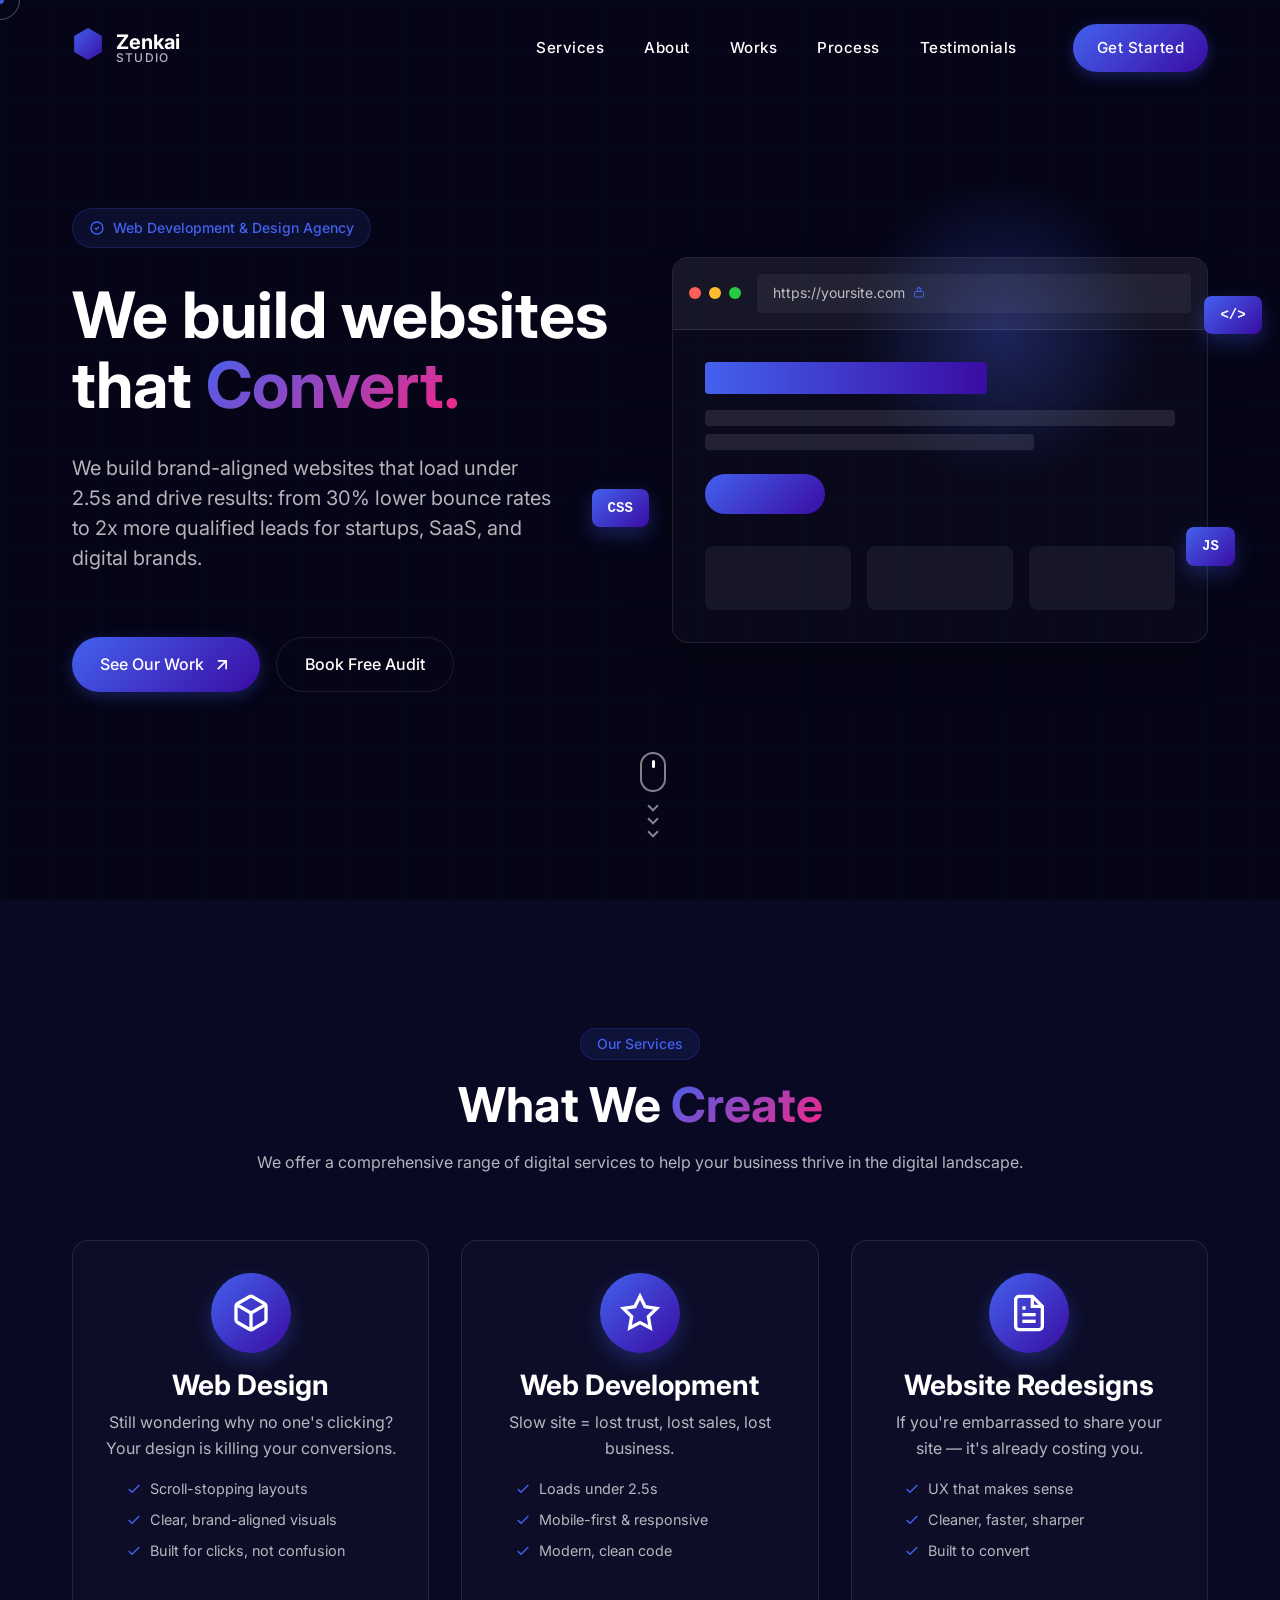
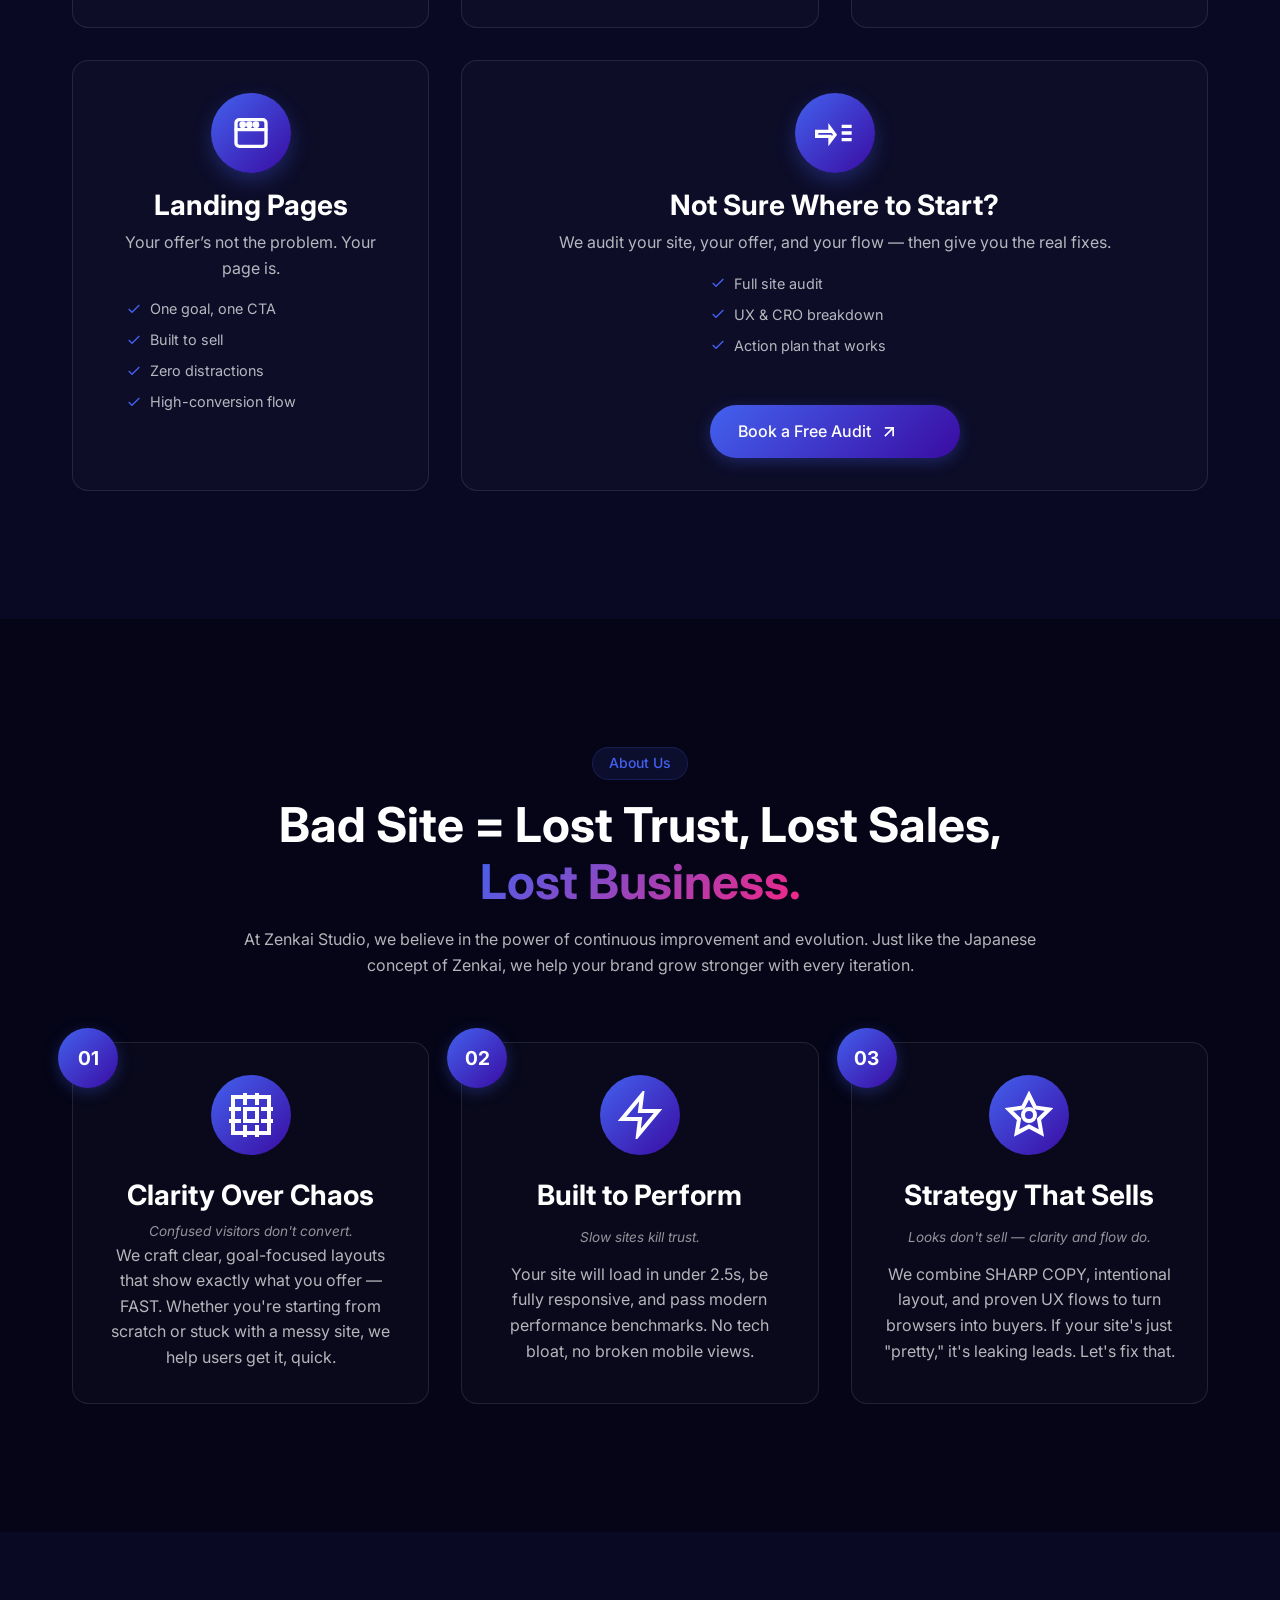
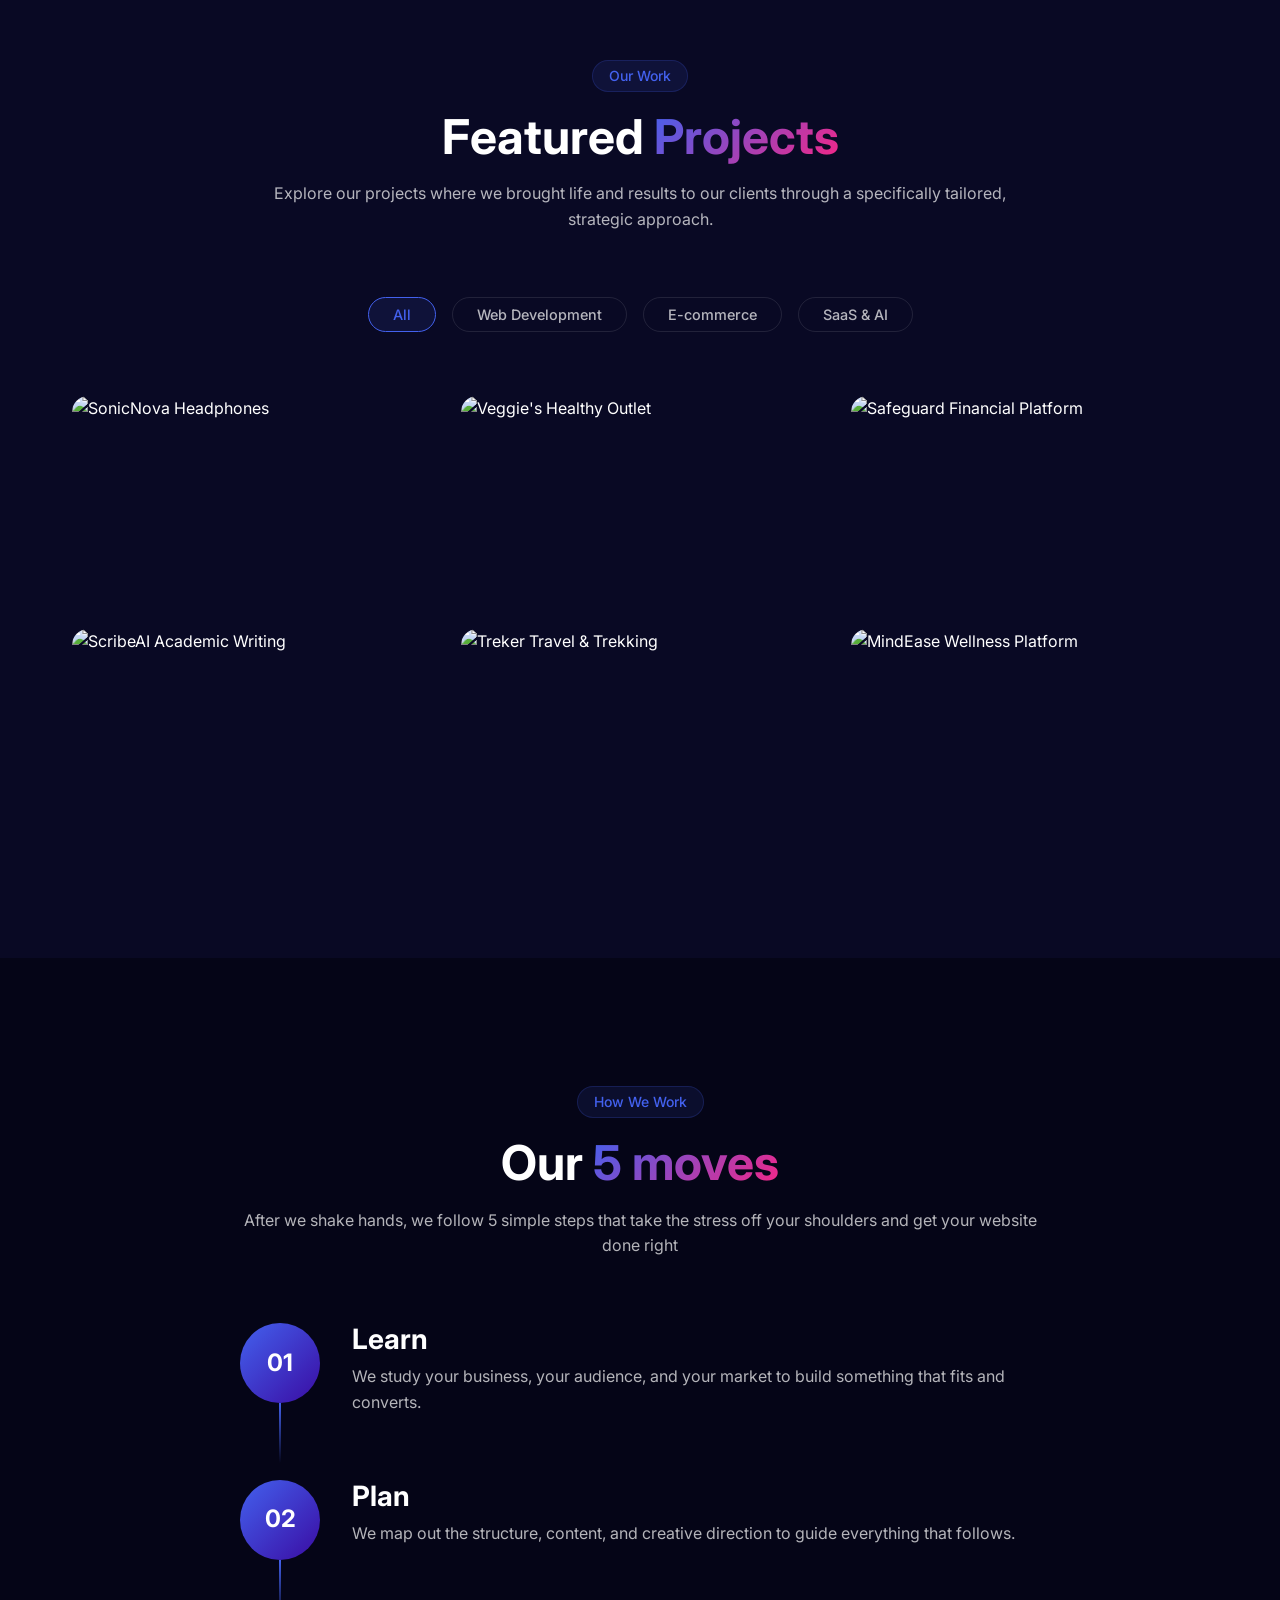
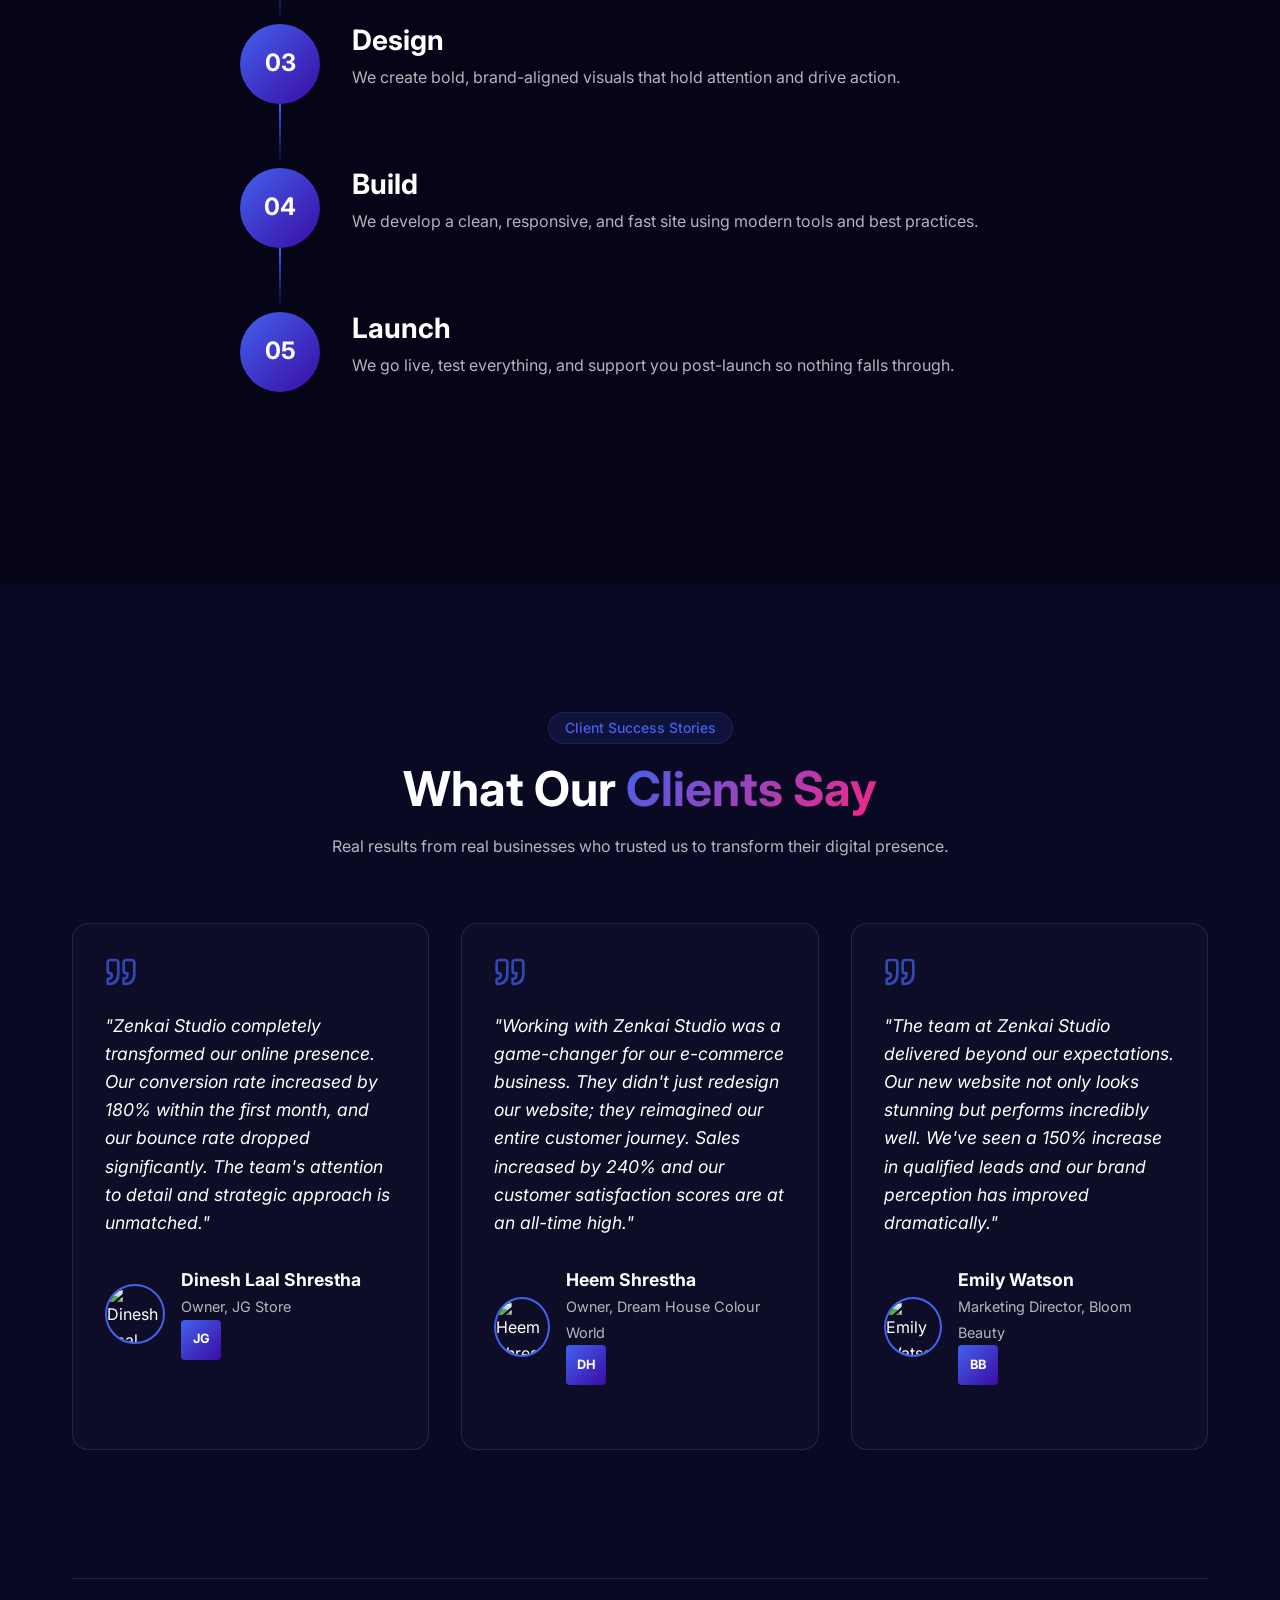
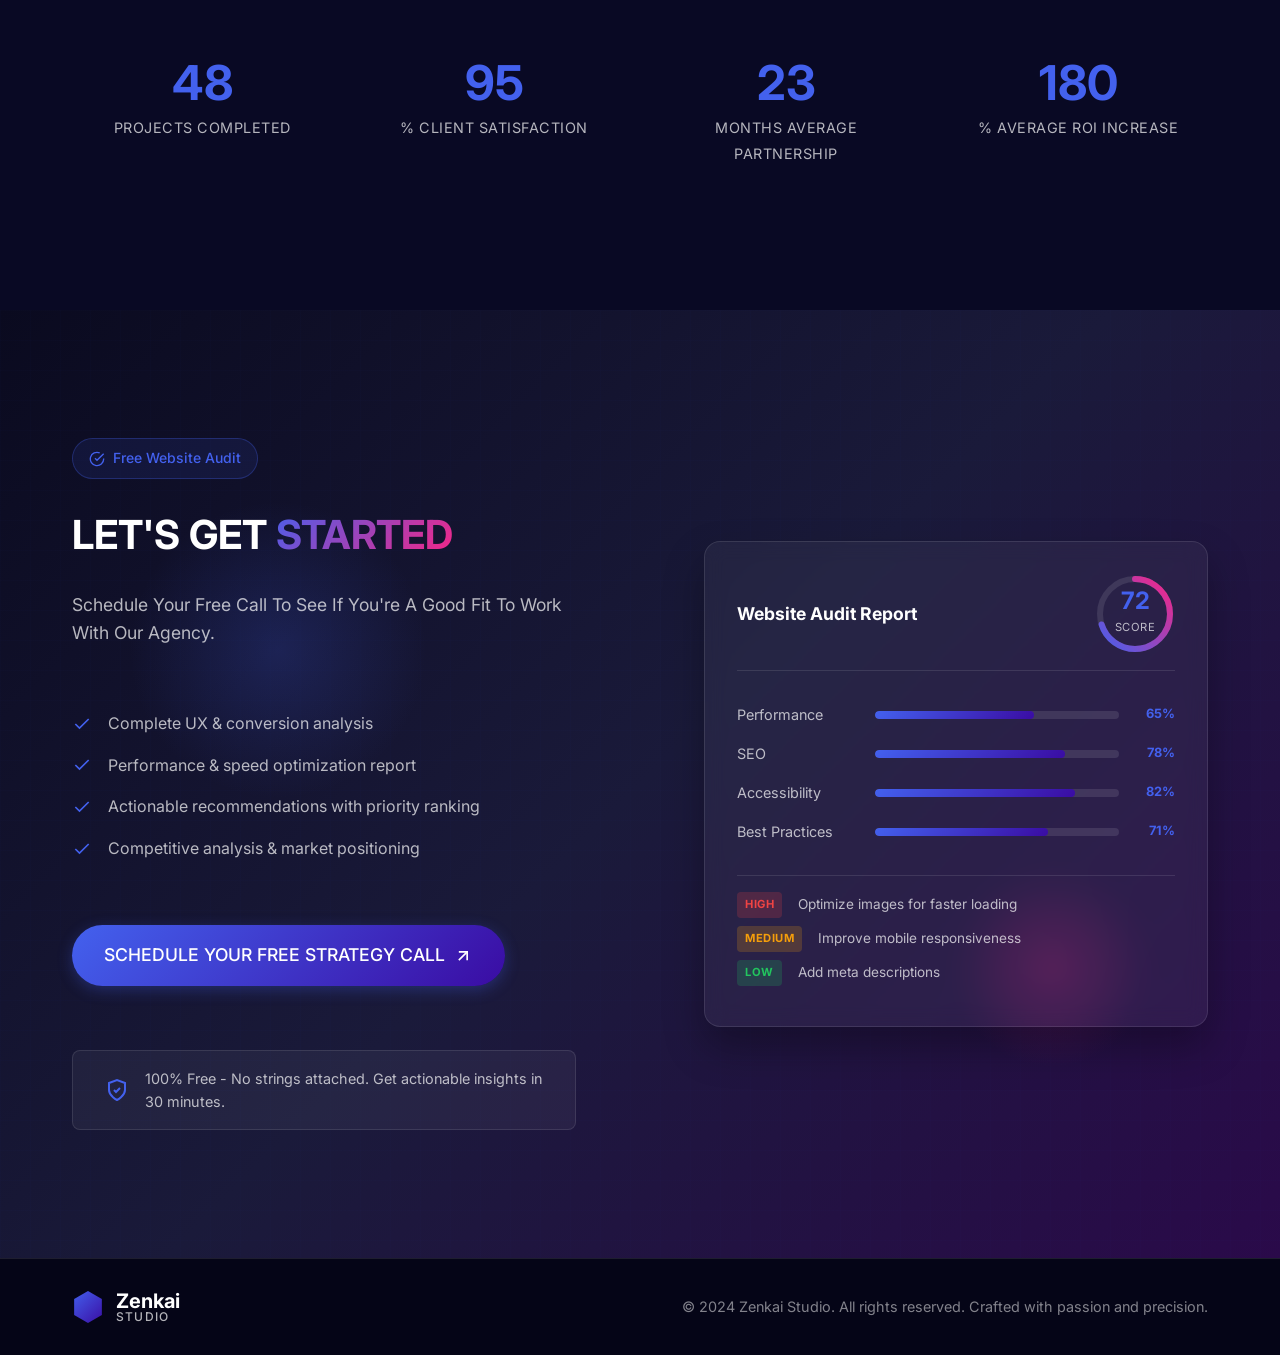
==== index.html @ 5858dd20 "Update index.html" ====
<!DOCTYPE html>
<html lang="en">
<head>
<meta charset="UTF-8">
<meta name="viewport" content="width=device-width, initial-scale=1.0">
<meta name="description" content="Zenkai Studio is a web design and development agency that transforms ideas into high-converting digital experiences.">
<meta name="keywords" content="Zenkai Studio, web design agency, Zenkai, studio, web development, website redesign, landing pages, UX, CRO, SaaS web design">
<meta name="author" content="Zenkai Studio">
<title>Zenkai Studio</title>
<link rel="stylesheet" href="style.css">
<link rel="preconnect" href="https://fonts.googleapis.com">
<link rel="preconnect" href="https://fonts.gstatic.com" crossorigin>
<link href="https://fonts.googleapis.com/css2?family=Inter:wght@300;400;500;600;700&display=swap" rel="stylesheet">
</head>
<body>
<div class="header-spacer"></div>
<!-- Page Loader -->
<div class="page-loader">
<div class="loader-content">
  <div class="loader-logo">
    <div class="logo-icon">
      <svg width="64" height="64" viewBox="0 0 40 40" fill="none" xmlns="http://www.w3.org/2000/svg">
        <path d="M20 0L37.3205 10V30L20 40L2.67949 30V10L20 0Z" fill="url(#loader-logo-gradient)"/>
        <path d="M20 5L32.3205 12V26L20 33L7.67949 26V12L20 5Z" fill="url(#loader-logo-gradient-2)" fill-opacity="0.6"/>
        <path d="M20 10L27.3205 14V22L20 26L12.6795 22V14L20 10Z" fill="url(#loader-logo-gradient-3)" fill-opacity="0.8"/>
        <defs>
          <linearGradient id="loader-logo-gradient" x1="0" y1="0" x2="40" y2="40" gradientUnits="userSpaceOnUse">
            <stop offset="0%" stop-color="#4361EE"/>
            <stop offset="100%" stop-color="#3A0CA3"/>
          </linearGradient>
          <linearGradient id="loader-logo-gradient-2" x1="0" y1="0" x2="40" y2="40" gradientUnits="userSpaceOnUse">
              <stop offset="0%" stop-color="#4361EE"/>
              <stop offset="100%" stop-color="#3A0CA3"/>
          </linearGradient>
          <linearGradient id="loader-logo-gradient-3" x1="0" y1="0" x2="40" y2="40" gradientUnits="userSpaceOnUse">
              <stop offset="0%" stop-color="#4361EE"/>
              <stop offset="100%" stop-color="#3A0CA3"/>
          </linearGradient>
        </defs>
      </svg>
    </div>
    <div class="loader-text">
      <span class="loader-main">Zenkai</span>
      <span class="loader-sub">Studio</span>
    </div>
  </div>
  <div class="loader-progress">
    <div class="loader-bar"></div>
  </div>
  <div class="loader-percentage">0%</div>
  <div class="loader-message">Loading Experience...</div>
</div>
<div class="loader-particles">
  <div class="particle"></div>
  <div class="particle"></div>
  <div class="particle"></div>
  <div class="particle"></div>
  <div class="particle"></div>
</div>
</div>

<div class="cursor"></div>
<div class="cursor-follower"></div>

<!-- Navigation -->
<header class="header">
<div class="container header-container">
  <div class="nav-logo" data-magnetic>
    <a href="#home">
      <div class="logo-icon">
        <svg width="32" height="32" viewBox="0 0 40 40" fill="none" xmlns="http://www.w3.org/2000/svg">
          <path d="M20 0L37.3205 10V30L20 40L2.67949 30V10L20 0Z" fill="url(#nav-logo-gradient)"/>
          <path d="M20 5L32.3205 12V26L20 33L7.67949 26V12L20 5Z" fill="url(#nav-logo-gradient-2)" fill-opacity="0.6"/>
          <defs>
            <linearGradient id="nav-logo-gradient" x1="0" y1="0" x2="40" y2="40" gradientUnits="userSpaceOnUse">
              <stop offset="0%" stop-color="#4361EE"/>
              <stop offset="100%" stop-color="#3A0CA3"/>
            </linearGradient>
            <linearGradient id="nav-logo-gradient-2" x1="0" y1="0" x2="40" y2="40" gradientUnits="userSpaceOnUse">
              <stop offset="0%" stop-color="#4361EE"/>
              <stop offset="100%" stop-color="#3A0CA3"/>
            </linearGradient>
          </defs>
        </svg>
      </div>
      <div class="logo-text">
        <span class="logo-main">Zenkai</span>
        <span class="logo-sub">Studio</span>
      </div>
    </a>
  </div>
  <nav class="main-nav">
    <ul>
      <li><a href="#services">Services</a></li>
      <li><a href="#about">About</a></li>
      <li><a href="#works">Works</a></li>
      <li><a href="#process">Process</a></li>
      <li><a href="#testimonials">Testimonials</a></li>
      <li><a href="#cta" class="btn-primary">Get Started</a></li>
    </ul>
  </nav>
  <div class="menu-toggle">
    <div class="hamburger">
      <span></span>
      <span></span>
    </div>
  </div>
</div>
</header>

<!-- Mobile menu -->
<div class="mobile-menu">
<div class="menu-bg"></div>
<div class="mobile-menu-inner">
  <div class="container">
    <ul class="mobile-nav">
      <li><a href="#services" class="menu-link">Services</a></li>
      <li><a href="#about" class="menu-link">About</a></li>
      <li><a href="#works" class="menu-link">Works</a></li>
      <li><a href="#process" class="menu-link">Process</a></li>
      <li><a href="#testimonials" class="menu-link">Testimonials</a></li>
      <li><a href="#cta" class="menu-link">Contact</a></li>
    </ul>
    <div class="mobile-menu-footer">
      <p>Let's build something great together</p>
      <a href="#cta" class="btn-primary">Get Started</a>
    </div>
  </div>
</div>
</div>

<!-- Hero Section -->
<section id="home" class="hero">
<div class="container">
  <div class="hero-grid">
    <!-- Left Side: Content -->
    <div class="hero-content" data-scroll-element="fade-up">
      <div class="hero-badge">
        <svg width="16" height="16" viewBox="0 0 24 24" fill="none" stroke="currentColor" stroke-width="2">
          <path d="M9 12l2 2 4-4"/>
          <circle cx="12" cy="12" r="9"/>
        </svg>
        <span>Web Development & Design Agency</span>
      </div>
      <h1>We build websites that <span class="gradient-text">Convert.</span></h1>
      <div class="sub-heading">
      <p>We build brand-aligned websites that load under 2.5s and drive results: from 30% lower bounce rates to 2x more qualified leads for startups, SaaS, and digital brands.</p>
      </div>
      
      <!-- Proof Points 
      <div class="hero-proof">
        <div class="proof-item">
          <div class="proof-number">2.5s</div>
          <div class="proof-text">Load Time</div>
        </div>
        <div class="proof-item">
          <div class="proof-number">30%</div>
          <div class="proof-text">Lower Bounce</div>
        </div>
        <div class="proof-item">
          <div class="proof-number">2x</div>
          <div class="proof-text">More Leads</div>
        </div>
      </div>
      -->
      
      <div class="hero-cta">
        <a href="#works" class="btn-primary">
          <span>See Our Work</span>
          <svg width="20" height="20" viewBox="0 0 24 24" fill="none" stroke="currentColor" stroke-width="2">
            <line x1="7" y1="17" x2="17" y2="7"/>
            <polyline points="7,7 17,7 17,17"/>
          </svg>
        </a>
        <a href="#cta" class="btn-outline">Book Free Audit</a>
      </div>
    </div>
    
    <!-- Right Side: Visual Proof -->
    <div class="hero-visual" data-scroll-element="fade-up" data-delay="200">
      <div class="browser-mockup">
        <div class="browser-header">
          <div class="browser-controls">
            <span class="control close"></span>
            <span class="control minimize"></span>
            <span class="control maximize"></span>
          </div>
          <div class="browser-url">
            <span>https://yoursite.com</span>
            <div class="secure-badge">
              <svg width="12" height="12" viewBox="0 0 24 24" fill="none" stroke="currentColor" stroke-width="2">
                <rect x="3" y="11" width="18" height="11" rx="2" ry="2"/>
                <circle cx="12" cy="7" r="4"/>
                <path d="M12 1v6"/>
              </svg>
            </div>
          </div>
        </div>
        <div class="browser-content">
          <div class="content-section">
            <div class="content-header"></div>
            <div class="content-text">
              <div class="text-line"></div>
              <div class="text-line short"></div>
            </div>
            <div class="content-button"></div>
          </div>
          <div class="content-grid">
            <div class="grid-item"></div>
            <div class="grid-item"></div>
            <div class="grid-item"></div>
          </div>
        </div>
      </div>
      
      <!-- Floating Code Elements -->
      <div class="floating-code">
        <div class="code-snippet" data-delay="400">
          <span class="code-tag">&lt;/&gt;</span>
        </div>
        <div class="code-snippet" data-delay="600">
          <span class="code-text">CSS</span>
        </div>
        <div class="code-snippet" data-delay="800">
          <span class="code-text">JS</span>
        </div>
      </div>
    </div>
  </div>
</div>

<div class="scroll-indicator" data-scroll-element="fade-up" data-delay="1000">
  <div class="mouse">
    <div class="wheel"></div>
  </div>
  <div class="arrow-scroll">
    <span></span>
    <span></span>
    <span></span>
  </div>
</div>

<!-- Background Elements -->
<div class="hero-bg-elements">
  <div class="bg-grid"></div>
  <div class="bg-gradient"></div>
</div>
</section>

<!-- Services Section -->
<section id="services" class="services">
<div class="container">
  <div class="section-header" data-scroll-element="fade-up">
    <div class="badge">Our Services</div>
    <h2>What We <span class="gradient-text">Create</span></h2>
    <p>We offer a comprehensive range of digital services to help your business thrive in the digital landscape.</p>
  </div>

  <div class="services-grid">
    <div class="service-card" data-scroll-element="slide-up" data-delay="100">
      <div class="service-icon">
        <svg width="40" height="40" viewBox="0 0 24 24" fill="none" stroke="currentColor" stroke-width="2">
          <path d="M21 16V8a2 2 0 0 0-1-1.73l-7-4a2 2 0 0 0-2 0l-7 4A2 2 0 0 0 3 8v8a2 2 0 0 0 1 1.73l7 4a2 2 0 0 0 2 0l7-4A2 2 0 0 0 21 16z"/>
          <polyline points="3.27,6.96 12,12.01 20.73,6.96"/>
          <line x1="12" y1="22.08" x2="12" y2="12"/>
        </svg>
      </div>
      <div class="service-card-content">
        <h3>Web Design</h3>
        <p>Still wondering why no one's clicking? Your design is killing your conversions.</p>
        <ul class="service-features">
          <li>
            <svg width="16" height="16" viewBox="0 0 24 24" fill="none" stroke="currentColor" stroke-width="2">
              <polyline points="20,6 9,17 4,12"/>
            </svg>
            Scroll-stopping layouts
          </li>
          <li>
            <svg width="16" height="16" viewBox="0 0 24 24" fill="none" stroke="currentColor" stroke-width="2">
              <polyline points="20,6 9,17 4,12"/>
            </svg>
            Clear, brand-aligned visuals
          </li>
          <li>
            <svg width="16" height="16" viewBox="0 0 24 24" fill="none" stroke="currentColor" stroke-width="2">
              <polyline points="20,6 9,17 4,12"/>
            </svg>
            Built for clicks, not confusion
          </li>
        </ul>
      </div>
    </div>

    <div class="service-card" data-scroll-element="slide-up" data-delay="200">
      <div class="service-icon">
        <svg width="40" height="40" viewBox="0 0 24 24" fill="none" stroke="currentColor" stroke-width="2">
          <polygon points="12 2 15.09 8.26 22 9.27 17 14.14 18.18 21.02 12 17.77 5.82 21.02 7 14.14 2 9.27 8.91 8.26 12 2"/>
        </svg>
      </div>
      <div class="service-card-content">
        <h3>Web Development</h3>
        <p>Slow site = lost trust, lost sales, lost business.</p>
        <ul class="service-features">
          <li>
            <svg width="16" height="16" viewBox="0 0 24 24" fill="none" stroke="currentColor" stroke-width="2">
              <polyline points="20,6 9,17 4,12"/>
            </svg>
            Loads under 2.5s
          </li>
          <li>
            <svg width="16" height="16" viewBox="0 0 24 24" fill="none" stroke="currentColor" stroke-width="2">
              <polyline points="20,6 9,17 4,12"/>
            </svg>
            Mobile-first & responsive
          </li>
          <li>
            <svg width="16" height="16" viewBox="0 0 24 24" fill="none" stroke="currentColor" stroke-width="2">
              <polyline points="20,6 9,17 4,12"/>
            </svg>
            Modern, clean code
          </li>
        </ul>
      </div>
    </div>

    <div class="service-card" data-scroll-element="slide-up" data-delay="300">
      <div class="service-icon">
        <svg width="40" height="40" viewBox="0 0 24 24" fill="none" stroke="currentColor" stroke-width="2">
          <path d="M14 2H6a2 2 0 0 0-2 2v16a2 2 0 0 0 2 2h12a2 2 0 0 0 2-2V8z"/>
          <polyline points="14,2 14,8 20,8"/>
          <line x1="16" y1="13" x2="8" y2="13"/>
          <line x1="16" y1="17" x2="8" y2="17"/>
          <polyline points="10,9 9,9 8,9"/>
        </svg>
      </div>
      <div class="service-card-content">
        <h3>Website Redesigns</h3>
        <p>If you're embarrassed to share your site — it's already costing you.</p>
        <ul class="service-features">
          <li>
            <svg width="16" height="16" viewBox="0 0 24 24" fill="none" stroke="currentColor" stroke-width="2">
              <polyline points="20,6 9,17 4,12"/>
            </svg>
            UX that makes sense
          </li>
          <li>
            <svg width="16" height="16" viewBox="0 0 24 24" fill="none" stroke="currentColor" stroke-width="2">
              <polyline points="20,6 9,17 4,12"/>
            </svg>
            Cleaner, faster, sharper
          </li>
          <li>
            <svg width="16" height="16" viewBox="0 0 24 24" fill="none" stroke="currentColor" stroke-width="2">
              <polyline points="20,6 9,17 4,12"/>
            </svg>
            Built to convert
          </li>
        </ul>
      </div>
    </div>

    <div class="service-card" data-scroll-element="slide-up" data-delay="400">

<!-- Added Service Icon -->
<div class="service-icon">
  <!-- Layout/Browser icon -->
  <svg width="40" height="40" viewBox="0 0 24 24" fill="none" stroke="currentColor" stroke-width="2" stroke-linecap="round" stroke-linejoin="round">
    <rect x="3" y="4" width="18" height="16" rx="2" ry="2"></rect>
    <line x1="3" y1="10" x2="21" y2="10"></line>
    <circle cx="7" cy="7" r="1"></circle>
    <circle cx="11" cy="7" r="1"></circle>
    <circle cx="15" cy="7" r="1"></circle>
  </svg>
</div>

<div class="service-card-content">
  <h3>Landing Pages</h3>
  <p>Your offer’s not the problem. Your page is.</p>
  <ul class="service-features">
    <li>
      <svg width="16" height="16" viewBox="0 0 24 24" fill="none" stroke="currentColor" stroke-width="2">
        <polyline points="20,6 9,17 4,12"/>
      </svg>
      One goal, one CTA
    </li>
    <li>
      <svg width="16" height="16" viewBox="0 0 24 24" fill="none" stroke="currentColor" stroke-width="2">
        <polyline points="20,6 9,17 4,12"/>
      </svg>
      Built to sell
    </li>
    <li>
      <svg width="16" height="16" viewBox="0 0 24 24" fill="none" stroke="currentColor" stroke-width="2">
        <polyline points="20,6 9,17 4,12"/>
      </svg>
      Zero distractions
    </li>
    <li>
      <svg width="16" height="16" viewBox="0 0 24 24" fill="none" stroke="currentColor" stroke-width="2">
        <polyline points="20,6 9,17 4,12"/>
      </svg>
      High-conversion flow
    </li>
  </ul>
</div>
</div>


    <div class="service-card audit-service-card" data-scroll-element="slide-up" data-delay="400">
      <div class="service-icon">
        <svg width="40" height="40" viewBox="0 0 24 24" fill="none" stroke="currentColor" stroke-width="2">
          <path d="M9 11H1v3h8v3l3-4-3-4v2z"/>
          <path d="M22 12h-6"/>
          <path d="M16 16h6"/>
          <path d="M16 8h6"/>
        </svg>
      </div>
      <div class="service-card-content">
        <h3>Not Sure Where to Start?</h3>
        <p>We audit your site, your offer, and your flow — then give you the real fixes.</p>
        <ul class="service-features">
          <li>
            <svg width="16" height="16" viewBox="0 0 24 24" fill="none" stroke="currentColor" stroke-width="2">
              <polyline points="20,6 9,17 4,12"/>
            </svg>
            Full site audit
          </li>
          <li>
            <svg width="16" height="16" viewBox="0 0 24 24" fill="none" stroke="currentColor" stroke-width="2">
              <polyline points="20,6 9,17 4,12"/>
            </svg>
            UX & CRO breakdown
          </li>
          <li>
            <svg width="16" height="16" viewBox="0 0 24 24" fill="none" stroke="currentColor" stroke-width="2">
              <polyline points="20,6 9,17 4,12"/>
            </svg>
            Action plan that works
          </li>
        </ul>
        <a href="https://calendly.com/zenkaistudio7/30min" target="_blank" rel="noopener noreferrer" class="btn-primary audit-cta-button">
          <span>Book a Free Audit</span>
          <svg width="20" height="20" viewBox="0 0 24 24" fill="none" stroke="currentColor" stroke-width="2">
            <line x1="7" y1="17" x2="17" y2="7"/>
            <polyline points="7,7 17,7 17,17"/>
          </svg>
        </a>
      </div>
    </div>
  </div>
</div>
</section>

<!-- About Section -->
<section id="about" class="about">
<div class="container">
  <div class="section-header" data-scroll-element="fade-up">
    <div class="badge">About Us</div>
    <h2>Bad Site = Lost Trust, Lost Sales, <span class="gradient-text">Lost Business.</span></h2>
    <p>At Zenkai Studio, we believe in the power of continuous improvement and evolution. Just like the Japanese concept of Zenkai, we help your brand grow stronger with every iteration.</p>
  </div>

  <div class="about-grid">
    <div class="about-card" data-scroll-element="slide-up" data-delay="100">
      <div class="card-number">01</div>
      <div class="about-card-icon">
        <svg width="48" height="48" viewBox="0 0 24 24" fill="none" stroke="currentColor" stroke-width="2">
          <path d="M3 3h18v18H3zM9 9h6v6H9z"/>
          <path d="M9 1v6M15 1v6M9 17v6M15 17v6M1 9h6M1 15h6M17 9h6M17 15h6"/>
        </svg>
      </div>
      <h3>Clarity Over Chaos</h3>
      <p class="card-subtitle">Confused visitors don't convert.</p>
      <p>We craft clear, goal-focused layouts that show exactly what you offer — FAST. Whether you're starting from scratch or stuck with a messy site, we help users get it, quick.</p>
    </div>

    <div class="about-card" data-scroll-element="slide-up" data-delay="200">
      <div class="card-number">02</div>
      <div class="about-card-icon">
        <svg width="48" height="48" viewBox="0 0 24 24" fill="none" stroke="currentColor" stroke-width="2">
          <polygon points="13,2 3,14 12,14 11,22 21,10 12,10 13,2"/>
        </svg>
      </div>
      <h3>Built to Perform</h3>
      <p class="card-subtitle">Slow sites kill trust.</p>
      <p>Your site will load in under 2.5s, be fully responsive, and pass modern performance benchmarks. No tech bloat, no broken mobile views.</p>
    </div>

    <div class="about-card" data-scroll-element="slide-up" data-delay="300">
      <div class="card-number">03</div>
      <div class="about-card-icon">
        <svg width="48" height="48" viewBox="0 0 24 24" fill="none" stroke="currentColor" stroke-width="2">
          <path d="M12 2l3.09 6.26L22 9.27l-5 4.87 1.18 6.88L12 17.77l-6.18 3.25L7 14.14 2 9.27l6.91-1.01L12 2z"/>
          <circle cx="12" cy="12" r="3"/>
        </svg>
      </div>
      <h3>Strategy That Sells</h3>
      <p class="card-subtitle">Looks don't sell — clarity and flow do.</p>
      <p>We combine SHARP COPY, intentional layout, and proven UX flows to turn browsers into buyers. If your site's just "pretty," it's leaking leads. Let's fix that.</p>
    </div>
  </div>
</div>
</section>

<!-- Works Section -->
<!-- Works Section -->
<section id="works" class="works">
<div class="container">
  <div class="section-header" data-scroll-element="fade-up">
    <div class="badge">Our Work</div>
    <h2>Featured <span class="gradient-text">Projects</span></h2>
    <p>Explore our projects where we brought life and results to our clients through a specifically tailored, strategic approach.</p>
  </div>

  <div class="filter-tabs" data-scroll-element="fade-up" data-delay="100">
    <button class="filter-tab active" data-filter="all">All</button>
    <button class="filter-tab" data-filter="web-development">Web Development</button>
    <button class="filter-tab" data-filter="ecommerce">E-commerce</button>
    <button class="filter-tab" data-filter="saas-ai">SaaS & AI</button>
  </div>

  <div class="projects-grid">
    <div class="project-card" data-scroll-element="scale-in" data-delay="100" data-category="ecommerce">
      <div class="project-image">
        <img src="https://hebbkx1anhila5yf.public.blob.vercel-storage.com/Headphone%5B1%5D-lOH95yWPS7FqbUfVHD72AWdEpSdZwk.png" alt="SonicNova Headphones" class="project-img">
        <div class="project-overlay">
          <div class="project-info">
            <h3>SonicNova Headphones</h3>
            <p>Wireless headphone product page with adaptive audio features.</p>
            <div class="project-links">
              <!-- View Project button removed -->
            </div>
          </div>
        </div>
      </div>
    </div>

    <div class="project-card" data-scroll-element="scale-in" data-delay="300" data-category="web-development">
      <div class="project-image">
        <img src="https://hebbkx1anhila5yf.public.blob.vercel-storage.com/Resturantlandingpage%5B1%5D-42bPKE0Se2ANtFspn3Z1kfigolpJY2.png" alt="Veggie's Healthy Outlet" class="project-img">
        <div class="project-overlay">
          <div class="project-info">
            <h3>Veggie's Healthy Outlet</h3>
            <p>Healthy veg outlet website with menu and ratings.</p>
            <div class="project-links">
              <!-- View Project button removed -->
            </div>
          </div>
        </div>
      </div>
    </div>

    <div class="project-card" data-scroll-element="scale-in" data-delay="300" data-category="saas-ai">
      <div class="project-image">
        <img src="https://hebbkx1anhila5yf.public.blob.vercel-storage.com/LandingPage%5B1%5D-wIjGEmtdZ1h3te9Nn1MaVs3EOqMUCb.png" alt="Safeguard Financial Platform" class="project-img">
        <div class="project-overlay">
          <div class="project-info">
            <h3>Safeguard Financial Platform</h3>
            <p>Building a transparent & financial future.</p>
            <div class="project-links">
              <!-- View Project button removed -->
            </div>
          </div>
        </div>
      </div>
    </div>

    <div class="project-card" data-scroll-element="scale-in" data-delay="400" data-category="saas-ai">
      <div class="project-image">
        <img src="https://hebbkx1anhila5yf.public.blob.vercel-storage.com/web-Hojsn5aN28tCnvKNgzVypSqQB1LtRJ.png" alt="ScribeAI Academic Writing" class="project-img">
        <div class="project-overlay">
          <div class="project-info">
            <h3>ScribeAI Academic Writing</h3>
            <p>AI-powered academic writing and research platform.</p>
            <div class="project-links">
              <!-- View Project button removed -->
            </div>
          </div>
        </div>
      </div>
    </div>

    <div class="project-card" data-scroll-element="scale-in" data-delay="500" data-category="web-development">
      <div class="project-image">
        <img src="https://hebbkx1anhila5yf.public.blob.vercel-storage.com/image-h0CS7o8V3inWrSyDFpy3R0oGQi32Uc.png" alt="Treker Travel & Trekking" class="project-img">
        <div class="project-overlay">
          <div class="project-info">
            <h3>Treker Travel & Trekking</h3>
            <p>Travel and trekking website for exploring destinations.</p>
            <div class="project-links">
              <!-- View Project button removed -->
            </div>
          </div>
        </div>
      </div>
    </div>

    <div class="project-card" data-scroll-element="scale-in" data-delay="600" data-category="web-development">
      <div class="project-image">
        <img src="https://hebbkx1anhila5yf.public.blob.vercel-storage.com/image-qRoFoTy0I5QnRwj5VGxAU5VUiDpMRG.png" alt="MindEase Wellness Platform" class="project-img">
        <div class="project-overlay">
          <div class="project-info">
            <h3>MindEase Wellness Platform</h3>
            
            <p>Mental wellness platform for therapy and consultation.</p>
            <div class="project-links">
              <!-- View Project button removed -->
            </div>
          </div>
        </div>
      </div>
    </div>
  </div>
</div>
</section>

<!-- Process Section -->
<section class="process" id="process">
<div class="container">
  <div class="section-header" data-scroll-element="fade-up">
    <div class="badge">How We Work</div>
    <h2>Our <span class="gradient-text">5 moves</span></h2>
    <p>After we shake hands, we follow 5 simple steps that take the stress off your shoulders and get your website done right</p>
  </div>

  <div class="process-timeline">
    <div class="process-step" data-scroll-element="slide-right" data-delay="100">
      <div class="step-number">
        <span>01</span>
      </div>
      <div class="step-content">
        <h3>Learn</h3>
        <p>We study your business, your audience, and your market to build something that fits and converts.</p>
      </div>
      <div class="step-connector"></div>
    </div>

    <div class="process-step" data-scroll-element="slide-left" data-delay="200">
      <div class="step-number">
        <span>02</span>
      </div>
      <div class="step-content">
        <h3>Plan</h3>
        <p>We map out the structure, content, and creative direction to guide everything that follows.</p>
      </div>
      <div class="step-connector"></div>
    </div>

    <div class="process-step" data-scroll-element="slide-right" data-delay="300">
      <div class="step-number">
        <span>03</span>
      </div>
      <div class="step-content">
        <h3>Design</h3>
        <p>We create bold, brand-aligned visuals that hold attention and drive action.</p>
      </div>
      <div class="step-connector"></div>
    </div>

    <div class="process-step" data-scroll-element="slide-left" data-delay="400">
      <div class="step-number">
        <span>04</span>
      </div>
      <div class="step-content">
        <h3>Build</h3>
        <p>We develop a clean, responsive, and fast site using modern tools and best practices.</p>
      </div>
      <div class="step-connector"></div>
    </div>

    <div class="process-step" data-scroll-element="slide-right" data-delay="500">
      <div class="step-number">
        <span>05</span>
      </div>
      <div class="step-content">
        <h3>Launch</h3>
        <p>We go live, test everything, and support you post-launch so nothing falls through.</p>
      </div>
    </div>
  </div>
</div>
</section>

<!-- Testimonials Section -->
<section id="testimonials" class="testimonials">
<div class="container">
  <div class="section-header" data-scroll-element="fade-up">
    <div class="badge">Client Success Stories</div>
    <h2>What Our <span class="gradient-text">Clients Say</span></h2>
    <p>Real results from real businesses who trusted us to transform their digital presence.</p>
  </div>

  <div class="testimonials-grid">
    <div class="testimonial-card" data-scroll-element="slide-up" data-delay="100">
      <div class="testimonial-content">
        <div class="quote-icon">
          <svg width="32" height="32" viewBox="0 0 24 24" fill="none" stroke="currentColor" stroke-width="2">
            <path d="M3 21c3 0 7-1 7-8V5c0-1.25-.756-2.017-2-2H4c-1.25 0-2 .75-2 1.972V11c0 1.25.75 2 2 2 1 0 1 0 1 1v1c0 1-1 2-2 2s-1 .008-1 1.031V20c0 1 0 1 1 1z"/>
            <path d="M15 21c3 0 7-1 7-8V5c0-1.25-.757-2.017-2-2h-4c-1.25 0-2 .75-2 1.972V11c0 1.25.75 2 2 2h.75c0 2.25.25 4-2.75 4v3c0 1 0 1 1 1z"/>
          </svg>
        </div>
        <p>"Zenkai Studio completely transformed our online presence. Our conversion rate increased by 180% within the first month, and our bounce rate dropped significantly. The team's attention to detail and strategic approach is unmatched."</p>
        <div class="testimonial-author">
          <div class="author-avatar">
            <img src="https://images.pexels.com/photos/2379004/pexels-photo-2379004.jpeg" alt="Dinesh Laal Shrestha">
          </div>
          <div class="author-info">
            <h4>Dinesh Laal Shrestha</h4>
            <span>Owner, JG Store</span>
            <div class="company-logo">
              <div class="logo-placeholder">JG</div>
            </div>
          </div>
        </div>
      </div>
    </div>
      
   



    <div class="testimonial-card" data-scroll-element="slide-up" data-delay="200">
      <div class="testimonial-content">
        <div class="quote-icon">
          <svg width="32" height="32" viewBox="0 0 24 24" fill="none" stroke="currentColor" stroke-width="2">
            <path d="M3 21c3 0 7-1 7-8V5c0-1.25-.756-2.017-2-2H4c-1.25 0-2 .75-2 1.972V11c0 1.25.75 2 2 2 1 0 1 0 1 1v1c0 1-1 2-2 2s-1 .008-1 1.031V20c0 1 0 1 1 1z"/>
            <path d="M15 21c3 0 7-1 7-8V5c0-1.25-.757-2.017-2-2h-4c-1.25 0-2 .75-2 1.972V11c0 1.25.75 2 2 2h.75c0 2.25.25 4-2.75 4v3c0 1 0 1 1 1z"/>
          </svg>
        </div>
        <p>"Working with Zenkai Studio was a game-changer for our e-commerce business. They didn't just redesign our website; they reimagined our entire customer journey. Sales increased by 240% and our customer satisfaction scores are at an all-time high."</p>
        <div class="testimonial-author">
          <div class="author-avatar">
            <img src="https://images.pexels.com/photos/1222271/pexels-photo-1222271.jpeg" alt="Heem Shrestha">
          </div>
          <div class="author-info">
            <h4>Heem Shrestha</h4>
            <span>Owner, Dream House Colour World</span>
            <div class="company-logo">
              <div class="logo-placeholder">DH</div>
            </div>
          </div>
        </div>
      </div>
      
    </div>

    <div class="testimonial-card" data-scroll-element="slide-up" data-delay="300">
      <div class="testimonial-content">
        <div class="quote-icon">
          <svg width="32" height="32" viewBox="0 0 24 24" fill="none" stroke="currentColor" stroke-width="2">
            <path d="M3 21c3 0 7-1 7-8V5c0-1.25-.756-2.017-2-2H4c-1.25 0-2 .75-2 1.972V11c0 1.25.75 2 2 2 1 0 1 0 1 1v1c0 1-1 2-2 2s-1 .008-1 1.031V20c0 1 0 1 1 1z"/>
            <path d="M15 21c3 0 7-1 7-8V5c0-1.25-.757-2.017-2-2h-4c-1.25 0-2 .75-2 1.972V11c0 1.25.75 2 2 2h.75c0 2.25.25 4-2.75 4v3c0 1 0 1 1 1z"/>
          </svg>
        </div>
        <p>"The team at Zenkai Studio delivered beyond our expectations. Our new website not only looks stunning but performs incredibly well. We've seen a 150% increase in qualified leads and our brand perception has improved dramatically."</p>
        <div class="testimonial-author">
          <div class="author-avatar">
            <img src="https://images.pexels.com/photos/1181686/pexels-photo-1181686.jpeg" alt="Emily Watson">
          </div>
          <div class="author-info">
            <h4>Emily Watson</h4>
            <span>Marketing Director, Bloom Beauty</span>
            <div class="company-logo">
              <div class="logo-placeholder">BB</div>
            </div>
          </div>
        </div>
      </div>
      
    </div>
  </div>

  <div class="testimonial-dots">
  <span class="dot active"></span>
  <span class="dot"></span>
  <span class="dot"></span>
</div>


  <!-- Trust Indicators -->
  <div class="trust-indicators" data-scroll-element="fade-up" data-delay="400">
    <div class="trust-stats">
      <div class="trust-stat">
        <span class="trust-number" data-count="50">0</span>
        <span class="trust-label">Projects Completed</span>
      </div>
      <div class="trust-stat">
        <span class="trust-number" data-count="98">0</span>
        <span class="trust-label">% Client Satisfaction</span>
      </div>
      <div class="trust-stat">
        <span class="trust-number" data-count="24">0</span>
        <span class="trust-label">Months Average Partnership</span>
      </div>
      <div class="trust-stat">
        <span class="trust-number" data-count="185">0</span>
        <span class="trust-label">% Average ROI Increase</span>
      </div>
    </div>
  </div>
</div>
</section>

<!-- Enhanced CTA Section -->
<section id="cta" class="cta-section">
<div class="container">
  <div class="cta-content">
    <div class="cta-left" data-scroll-element="slide-right">
      <div class="cta-badge">
        <svg width="16" height="16" viewBox="0 0 24 24" fill="none" stroke="currentColor" stroke-width="2">
          <path d="M22 11.08V12a10 10 0 1 1-5.93-9.14"/>
          <polyline points="22,4 12,14.01 9,11.01"/>
        </svg>
        <span>Free Website Audit</span>
      </div>
      <h2>LET'S GET<span class="gradient-text"> STARTED </span> </h2>
      <p>Schedule Your Free Call To See If You're A Good Fit To Work With Our Agency.</p>
      
      <div class="cta-features">
        <div class="cta-feature">
          <svg width="20" height="20" viewBox="0 0 24 24" fill="none" stroke="currentColor" stroke-width="2">
            <polyline points="20,6 9,17 4,12"/>
          </svg>
          <span>Complete UX & conversion analysis</span>
        </div>
        <div class="cta-feature">
          <svg width="20" height="20" viewBox="0 0 24 24" fill="none" stroke="currentColor" stroke-width="2">
            <polyline points="20,6 9,17 4,12"/>
          </svg>
          <span>Performance & speed optimization report</span>
        </div>
        <div class="cta-feature">
          <svg width="20" height="20" viewBox="0 0 24 24" fill="none" stroke="currentColor" stroke-width="2">
            <polyline points="20,6 9,17 4,12"/>
          </svg>
          <span>Actionable recommendations with priority ranking</span>
        </div>
        <div class="cta-feature">
          <svg width="20" height="20" viewBox="0 0 24 24" fill="none" stroke="currentColor" stroke-width="2">
            <polyline points="20,6 9,17 4,12"/>
          </svg>
          <span>Competitive analysis & market positioning</span>
        </div>
      </div>

      <div class="cta-buttons">
        <a href="https://calendly.com/zenkaistudio7/30min" target="_blank" rel="noopener noreferrer" class="btn-primary cta-primary">
          <span> SCHEDULE YOUR FREE STRATEGY CALL</span>
          <svg width="20" height="20" viewBox="0 0 24 24" fill="none" stroke="currentColor" stroke-width="2">
            <line x1="7" y1="17" x2="17" y2="7"/>
            <polyline points="7,7 17,7 17,17"/>
          </svg>
        </a>
      </div>

      <div class="cta-guarantee">
        <svg width="24" height="24" viewBox="0 0 24 24" fill="none" stroke="currentColor" stroke-width="2">
          <path d="M12 22s8-4 8-10V5l-8-3-8 3v7c0 6 8 10 8 10z"/>
          <path d="M9 12l2 2 4-4"/>
        </svg>
        <span>100% Free - No strings attached. Get actionable insights in 30 minutes.</span>
      </div>
    </div>

    <div class="cta-right" data-scroll-element="slide-left">
      <div class="cta-visual">
        <div class="audit-preview">
          <div class="audit-header">
            <div class="audit-title">Website Audit Report</div>
            <div class="audit-score">
              <div class="score-circle">
                <svg width="80" height="80" viewBox="0 0 80 80">
                  <circle cx="40" cy="40" r="35" stroke="rgba(255,255,255,0.1)" stroke-width="6" fill="none"/>
                  <circle cx="40" cy="40" r="35" stroke="url(#scoreGradient)" stroke-width="6" fill="none" 
                          stroke-dasharray="220" stroke-dashoffset="66" stroke-linecap="round" 
                          transform="rotate(-90 40 40)"/>
                  <defs>
                    <linearGradient id="scoreGradient" x1="0%" y1="0%" x2="100%" y2="100%">
                      <stop offset="0%" stop-color="#4361EE"/>
                      <stop offset="100%" stop-color="#F72585"/>
                    </linearGradient>
                  </defs>
                </svg>
                <div class="score-text">
                  <span class="score-number">72</span>
                  <span class="score-label">Score</span>
                </div>
              </div>
            </div>
          </div>
          
          <div class="audit-metrics">
            <div class="metric-item">
              <div class="metric-label">Performance</div>
              <div class="metric-bar">
                <div class="metric-fill" style="width: 65%"></div>
              </div>
              <div class="metric-value">65%</div>
            </div>
            <div class="metric-item">
              <div class="metric-label">SEO</div>
              <div class="metric-bar">
                <div class="metric-fill" style="width: 78%"></div>
              </div>
              <div class="metric-value">78%</div>
            </div>
            <div class="metric-item">
              <div class="metric-label">Accessibility</div>
              <div class="metric-bar">
                <div class="metric-fill" style="width: 82%"></div>
              </div>
              <div class="metric-value">82%</div>
            </div>
            <div class="metric-item">
              <div class="metric-label">Best Practices</div>
              <div class="metric-bar">
                <div class="metric-fill" style="width: 71%"></div>
              </div>
              <div class="metric-value">71%</div>
            </div>
          </div>

          <div class="audit-recommendations">
            <div class="recommendation">
              <div class="rec-priority high">High</div>
              <div class="rec-text">Optimize images for faster loading</div>
            </div>
            <div class="recommendation">
              <div class="rec-priority medium">Medium</div>
              <div class="rec-text">Improve mobile responsiveness</div>
            </div>
            <div class="recommendation">
              <div class="rec-priority low">Low</div>
              <div class="rec-text">Add meta descriptions</div>
            </div>
          </div>
        </div>
      </div>
    </div>
  </div>
</div>

<!-- Background Elements -->
<div class="cta-bg-elements">
  <div class="cta-gradient-1"></div>
  <div class="cta-gradient-2"></div>
  <div class="cta-pattern"></div>
</div>
</section>

<!-- Footer -->
<footer class="footer" data-scroll-element="fade-up">
<div class="container">
  <div class="footer-content">
    <div class="footer-logo">
      <svg width="32" height="32" viewBox="0 0 40 40" fill="none" xmlns="http://www.w3.org/2000/svg">
        <path d="M20 0L37.3205 10V30L20 40L2.67949 30V10L20 0Z" fill="url(#footer-logo-gradient)"/>
        <defs>
          <linearGradient id="footer-logo-gradient" x1="0" y1="0" x2="40" y2="40" gradientUnits="userSpaceOnUse">
            <stop offset="0%" stop-color="#4361EE"/>
            <stop offset="100%" stop-color="#3A0CA3"/>
          </linearGradient>
        </defs>
      </svg>
      <div class="footer-logo-text">
        <span class="footer-logo-main">Zenkai</span>
        <span class="footer-logo-sub">STUDIO</span>
      </div>
    </div>
    <div class="footer-text">
      <p>&copy; 2024 Zenkai Studio. All rights reserved. Crafted with passion and precision.</p>
    </div>
  </div>
</div>
</footer>

<script src="scripts.js"></script>
</body>
</html>
---- style.css ----
:root {
  /* Colors */
  --color-bg: #050517;
  --color-bg-alt: #090924;
  --color-text: #ffffff;
  --color-text-muted: rgba(255, 255, 255, 0.7);
  --color-text-dim: rgba(255, 255, 255, 0.5);
  --color-primary: #4361ee;
  --color-secondary: #3a0ca3;
  --color-accent: #f72585;
  --color-border: rgba(255, 255, 255, 0.1);

  /* Gradients */
  --gradient-primary: linear-gradient(135deg, var(--color-primary) 0%, var(--color-secondary) 100%);
  --gradient-text: linear-gradient(135deg, var(--color-primary) 0%, var(--color-accent) 100%);
  --gradient-overlay: linear-gradient(180deg, rgba(5, 5, 23, 0) 0%, rgba(5, 5, 23, 0.8) 100%);

  /* Typography */
  --font-family: "Inter", -apple-system, BlinkMacSystemFont, "Segoe UI", Roboto, Oxygen, Ubuntu, Cantarell, "Open Sans",
    "Helvetica Neue", sans-serif;
  --font-weight-light: 300;
  --font-weight-regular: 400;
  --font-weight-medium: 500;
  --font-weight-bold: 700;

  /* Transitions */
  --transition-fast: 0.3s ease;
  --transition-medium: 0.5s cubic-bezier(0.165, 0.84, 0.44, 1);
  --transition-slow: 0.8s cubic-bezier(0.165, 0.84, 0.44, 1);

  /* Spacing */
  --spacing-xs: 0.5rem;
  --spacing-sm: 1rem;
  --spacing-md: 2rem;
  --spacing-lg: 4rem;
  --spacing-xl: 8rem;

  /* Border Radius */
  --border-radius-sm: 4px;
  --border-radius-md: 8px;
  --border-radius-lg: 16px;
  --border-radius-full: 999px;

  /* Shadows */
  --shadow-sm: 0 2px 8px rgba(0, 0, 0, 0.1);
  --shadow-md: 0 4px 16px rgba(0, 0, 0, 0.15);
  --shadow-lg: 0 8px 32px rgba(0, 0, 0, 0.2);

  /* Container */
  --container-max-width: 1200px;
  --container-padding: 2rem;
}

/* Responsive Root Variables */
@media (max-width: 1024px) {
  :root {
    --container-padding: 1.5rem;
    --spacing-xl: 6rem;
    --spacing-lg: 3rem;
  }
}

@media (max-width: 768px) {
  :root {
    --container-padding: 1.25rem;
    --spacing-xl: 5rem;
    --spacing-lg: 2.5rem;
    --spacing-md: 1.5rem;
  }
}

@media (max-width: 480px) {
  :root {
    --container-padding: 1rem;
    --spacing-xl: 4rem;
    --spacing-lg: 2rem;
    --spacing-md: 1rem;
    --spacing-sm: 0.75rem;
    --spacing-xs: 0.25rem;
  }
}

/* Reset & Base */
*,
*::before,
*::after {
  box-sizing: border-box;
  margin: 0;
  padding: 0;
}

html {
  font-size: 16px;
  scroll-behavior: smooth;
  scroll-padding-top: 100px;
}

body {
  font-family: var(--font-family);
  font-weight: var(--font-weight-regular);
  background-color: var(--color-bg);
  color: var(--color-text);
  line-height: 1.6;
  overflow-x: hidden; /* Keep this to prevent horizontal scroll from content overflow */
  -webkit-font-smoothing: antialiased;
  -moz-osx-font-smoothing: grayscale;
}

h1,
h2,
h3,
h4,
h5,
h6 {
  font-weight: var(--font-weight-bold);
  line-height: 1.2;
  margin-bottom: 1rem;
}

h1 {
  font-size: 4rem;
}

h2 {
  font-size: 3rem;
}

h3 {
  font-size: 1.75rem;
}

@media (max-width: 1024px) {
  h1 {
    font-size: 3.5rem;
  }
  h2 {
    font-size: 2.5rem;
  }
  h3 {
    font-size: 1.6rem;
  }
}

@media (max-width: 768px) {
  h1 {
    font-size: 2.5rem;
  }
  h2 {
    font-size: 2rem;
  }
  h3 {
    font-size: 1.4rem;
  }
}

@media (max-width: 480px) {
  h1 {
    font-size: 2rem;
  }
  h2 {
    font-size: 1.75rem;
  }
  h3 {
    font-size: 1.25rem;
  }
}

p {
  margin-bottom: 1.5rem;
  color: var(--color-text-muted);
}

a {
  color: var(--color-text);
  text-decoration: none;
  transition: var(--transition-fast);
}

ul {
  list-style: none;
}

img {
  max-width: 100%;
  height: auto;
  display: block;
}

button {
  cursor: pointer;
  font-family: var(--font-family);
}

.container {
  width: 100%;
  max-width: var(--container-max-width);
  margin: 0 auto;
  padding: 0 var(--container-padding);
  box-sizing: border-box; /* Ensure padding is included in the width */
}

section {
  padding: var(--spacing-xl) 0;
  position: relative;
  overflow: hidden; /* Ensure sections don't cause overflow */
}

.gradient-text {
  background: var(--gradient-text);
  -webkit-background-clip: text;
  -webkit-text-fill-color: transparent;
  background-clip: text;
}

/* Page Loader */
.page-loader {
  position: fixed;
  top: 0;
  left: 0;
  width: 100%;
  height: 100%;
  background: linear-gradient(135deg, var(--color-bg) 0%, var(--color-bg-alt) 100%);
  display: flex;
  align-items: center;
  justify-content: center;
  z-index: 10000;
  transition: opacity 0.6s ease, transform 0.6s ease;
}

.page-loader.loaded {
  opacity: 0;
  pointer-events: none;
  transform: scale(1.1);
}

.loader-content {
  text-align: center;
  position: relative;
  z-index: 2;
}

.loader-logo {
  display: flex;
  flex-direction: column;
  align-items: center;
  margin-bottom: 3rem;
  animation: loaderPulse 2s ease-in-out infinite;
}

@media (max-width: 768px) {
  .loader-logo {
    margin-bottom: 2rem;
  }
}

.loader-logo .logo-icon {
  margin-bottom: 1rem;
  animation: loaderRotate 3s linear infinite;
}

@media (max-width: 768px) {
  .loader-logo .logo-icon svg {
    width: 48px;
    height: 48px;
  }
}

.loader-text {
  display: flex;
  flex-direction: column;
  line-height: 1;
}

.loader-main {
  font-size: 2rem;
  font-weight: var(--font-weight-bold);
  color: var(--color-text);
  margin-bottom: 0.25rem;
}

@media (max-width: 768px) {
  .loader-main {
    font-size: 1.5rem;
  }
}

@media (max-width: 480px) {
  .loader-main {
    font-size: 1.25rem;
  }
}

.loader-sub {
  font-size: 1rem;
  font-weight: var(--font-weight-medium);
  color: var(--color-text-muted);
  letter-spacing: 0.2em;
  text-transform: uppercase;
}

@media (max-width: 480px) {
  .loader-sub {
    font-size: 0.8rem;
  }
}

.loader-progress {
  width: 300px;
  height: 4px;
  background-color: rgba(255, 255, 255, 0.1);
  border-radius: var(--border-radius-full);
  overflow: hidden;
  margin: 0 auto 1.5rem;
  position: relative;
}

@media (max-width: 768px) {
  .loader-progress {
    width: 250px;
  }
}

@media (max-width: 480px) {
  .loader-progress {
    width: 200px;
  }
}

.loader-bar {
  height: 100%;
  background: var(--gradient-primary);
  border-radius: var(--border-radius-full);
  width: 0%;
  transition: width 0.3s ease;
  position: relative;
}

.loader-bar::after {
  content: "";
  position: absolute;
  top: 0;
  left: 0;
  right: 0;
  bottom: 0;
  background: linear-gradient(90deg, transparent, rgba(255, 255, 255, 0.4), transparent);
  animation: loaderShine 1.5s ease-in-out infinite;
}

.loader-percentage {
  font-size: 1.25rem;
  font-weight: var(--font-weight-bold);
  color: var(--color-primary);
  margin-bottom: 1rem;
}

@media (max-width: 480px) {
  .loader-percentage {
    font-size: 1rem;
  }
}

.loader-message {
  font-size: 0.9rem;
  color: var(--color-text-muted);
  letter-spacing: 0.05em;
}

@media (max-width: 480px) {
  .loader-message {
    font-size: 0.8rem;
  }
}

.loader-particles {
  position: absolute;
  top: 0;
  left: 0;
  width: 100%;
  height: 100%;
  pointer-events: none;
  z-index: 1;
}

.loader-particles .particle:nth-child(1) {
  top: 20%;
  left: 10%;
  animation: loaderFloat 3s ease-in-out infinite;
}

.loader-particles .particle:nth-child(2) {
  top: 60%;
  left: 20%;
  animation: loaderFloat 3s ease-in-out infinite 0.5s;
}

.loader-particles .particle:nth-child(3) {
  top: 30%;
  right: 15%;
  animation: loaderFloat 3s ease-in-out infinite 1s;
}

.loader-particles .particle:nth-child(4) {
  bottom: 25%;
  right: 25%;
  animation: loaderFloat 3s ease-in-out infinite 1.5s;
}

.loader-particles .particle:nth-child(5) {
  bottom: 40%;
  left: 30%;
  animation: loaderFloat 3s ease-in-out infinite 2s;
}

/* Loader Animations */
@keyframes loaderPulse {
  0%,
  100% {
    transform: scale(1);
  }
  50% {
    transform: scale(1.05);
  }
}

@keyframes loaderRotate {
  from {
    transform: rotate(0deg);
  }
  to {
    transform: rotate(360deg);
  }
}

@keyframes loaderShine {
  0% {
    transform: translateX(-100%);
  }
  100% {
    transform: translateX(100%);
  }
}

@keyframes loaderFloat {
  0%,
  100% {
    transform: translateY(0px) scale(1);
    opacity: 0.6;
  }
  50% {
    transform: translateY(-20px) scale(1.2);
    opacity: 1;
  }
}

/* Custom Cursor */
.cursor {
  position: fixed;
  width: 8px;
  height: 8px;
  border-radius: 50%;
  background-color: var(--color-primary);
  transform: translate(-50%, -50%);
  mix-blend-mode: difference;
  pointer-events: none;
  z-index: 9999;
  transition: transform 0.1s ease;
}

.cursor-follower {
  position: fixed;
  width: 40px;
  height: 40px;
  border: 1px solid rgba(255, 255, 255, 0.3);
  border-radius: 50%;
  transform: translate(-50%, -50%);
  pointer-events: none;
  z-index: 9998;
  transition: transform 0.2s ease, width 0.3s ease, height 0.3s ease, border-color 0.3s ease;
}

/* Header & Navigation */
.header {
  position: fixed;
  top: 0;
  left: 0;
  width: 100%;
  padding: 1.5rem 0;
  z-index: 1000;
  transition: transform 0.4s ease, opacity 0.3s ease, background-color 0.3s ease, padding 0.3s ease;
}

.header.scrolled {
  background-color: rgba(5, 5, 23, 0.95);
  backdrop-filter: blur(10px);
  padding: 1rem 0;
  box-shadow: 0 4px 20px rgba(0, 0, 0, 0.2);
}

.sub-heading {
  font-size: clamp(1.2rem, 4vw, 1.5rem);
  line-height: 1.5;
}

@media (max-width: 768px) {
  .header {
    padding: 1rem 0;
  }
}

.header-container {
  display: flex;
  justify-content: space-between;
  align-items: center;
}

/* Logo */
.nav-logo a {
  display: flex;
  align-items: center;
  gap: 0.75rem;
  transition: var(--transition-fast);
}

@media (max-width: 768px) {
  .nav-logo a svg {
    width: 28px;
    height: 28px;
  }
}

.logo-icon {
  transition: var(--transition-fast);
}

.nav-logo:hover .logo-icon {
  transform: rotate(180deg);
}

.logo-text {
  display: flex;
  flex-direction: column;
  line-height: 1;
}

.logo-main {
  font-size: 1.25rem;
  font-weight: var(--font-weight-bold);
  color: var(--color-text);
}

@media (max-width: 768px) {
  .logo-main {
    font-size: 1.1rem;
  }
}

.logo-sub {
  font-size: 0.75rem;
  font-weight: var(--font-weight-medium);
  color: var(--color-text-muted);
  letter-spacing: 0.1em;
  text-transform: uppercase;
}

@media (max-width: 768px) {
  .logo-sub {
    font-size: 0.65rem;
  }
}

.main-nav ul {
  display: flex;
  gap: 2.5rem;
  align-items: center;
}

@media (max-width: 1024px) {
  .main-nav ul {
    gap: 1.5rem;
  }
}

.main-nav a {
  position: relative;
  padding: 0.5rem 0;
  font-size: 0.95rem;
  font-weight: var(--font-weight-medium);
  letter-spacing: 0.5px;
}

@media (max-width: 1024px) {
  .main-nav a {
    font-size: 0.9rem;
  }
}

.main-nav a::after {
  content: "";
  position: absolute;
  bottom: 0;
  left: 0;
  width: 0;
  height: 2px;
  background: var(--gradient-primary);
  transition: width var(--transition-fast);
}

.main-nav a:hover::after {
  width: 100%;
}

.main-nav a.btn-primary {
  padding: 0.75rem 1.5rem;
  margin-left: 1rem;
  border-radius: var(--border-radius-full);
}

.main-nav a.btn-primary::after {
  display: none;
}

.menu-toggle {
  display: none;
  cursor: pointer;
}

@media (max-width: 768px) {
  .menu-toggle {
    display: block;
  }
  .main-nav {
    display: none;
  }
}

.hamburger {
  width: 28px;
  height: 24px;
  position: relative;
  display: flex;
  flex-direction: column;
  justify-content: space-between;
}

.hamburger span {
  display: block;
  height: 2px;
  width: 100%;
  background-color: var(--color-text);
  transition: var(--transition-fast);
}

.hamburger.active span:first-child {
  transform: rotate(45deg) translate(6px, 6px);
}

.hamburger.active span:last-child {
  transform: rotate(-45deg) translate(6px, -6px);
}

/* Mobile Menu */
.mobile-menu {
  position: fixed;
  top: 0;
  left: 0;
  width: 100%;
  height: 100%;
  background-color: var(--color-bg);
  z-index: 999;
  opacity: 0;
  visibility: hidden;
  transition: var(--transition-medium);
  display: flex;
  align-items: center;
  justify-content: center;
}

.mobile-menu.active {
  opacity: 1;
  visibility: visible;
}

.menu-bg {
  position: absolute;
  top: 0;
  left: 0;
  width: 100%;
  height: 100%;
  background-color: var(--color-bg);
  opacity: 0.97;
  z-index: -1;
}

.mobile-menu-inner {
  width: 100%;
  height: 100%;
  display: flex;
  flex-direction: column;
  justify-content: center;
}

.mobile-nav {
  margin-bottom: var(--spacing-lg);
}

@media (max-width: 480px) {
  .mobile-nav {
    margin-bottom: var(--spacing-md);
  }
}

.mobile-nav li {
  margin-bottom: var(--spacing-md);
  opacity: 0;
  transform: translateY(20px);
  transition: opacity var(--transition-medium), transform var(--transition-medium);
}

@media (max-width: 480px) {
  .mobile-nav li {
    margin-bottom: var(--spacing-sm);
  }
}

.mobile-menu.active .mobile-nav li {
  opacity: 1;
  transform: translateY(0);
}

.mobile-nav li:nth-child(1) {
  transition-delay: 0.1s;
}
.mobile-nav li:nth-child(2) {
  transition-delay: 0.2s;
}
.mobile-nav li:nth-child(3) {
  transition-delay: 0.3s;
}
.mobile-nav li:nth-child(4) {
  transition-delay: 0.4s;
}
.mobile-nav li:nth-child(5) {
  transition-delay: 0.5s;
}
.mobile-nav li:nth-child(6) {
  transition-delay: 0.6s;
}

.menu-link {
  font-size: 2.5rem;
  font-weight: var(--font-weight-bold);
  display: inline-block;
}

@media (max-width: 480px) {
  .menu-link {
    font-size: 2rem;
  }
}

.mobile-menu-footer {
  opacity: 0;
  transform: translateY(20px);
  transition: opacity var(--transition-medium) 0.4s, transform var(--transition-medium) 0.4s;
}

.mobile-menu.active .mobile-menu-footer {
  opacity: 1;
  transform: translateY(0);
}

.mobile-menu-footer p {
  margin-bottom: var(--spacing-sm);
}

/* Buttons */
.btn-primary,
.btn-outline,
.btn-text {
  display: inline-flex;
  align-items: center;
  gap: 0.5rem;
  padding: 0.875rem 1.75rem;
  font-weight: var(--font-weight-medium);
  border-radius: var(--border-radius-full);
  transition: var(--transition-fast);
  position: relative;
  overflow: hidden;
  z-index: 1;
  border: none;
  text-decoration: none;
}

@media (max-width: 480px) {
  .btn-primary,
  .btn-outline {
    padding: 0.75rem 1.5rem;
    font-size: 0.9rem;
  }
}

.btn-primary {
  background: var(--gradient-primary);
  color: var(--color-text);
  box-shadow: 0 4px 15px rgba(67, 97, 238, 0.3);
}

.btn-primary:hover {
  transform: translateY(-2px);
  box-shadow: 0 8px 25px rgba(67, 97, 238, 0.5);
}

.btn-primary svg {
  transition: transform var(--transition-fast);
  flex-shrink: 0;
}

.btn-primary:hover svg {
  transform: translateX(3px);
}

.btn-outline {
  border: 1px solid var(--color-border);
  color: var(--color-text);
  background: transparent;
}

.btn-outline:hover {
  border-color: var(--color-primary);
  background-color: rgba(67, 97, 238, 0.1);
}

.btn-text {
  padding: 0;
  color: var(--color-text);
  background: transparent;
}

.btn-text svg {
  transition: transform var(--transition-fast);
  flex-shrink: 0;
}

.btn-text:hover svg {
  transform: translateX(5px);
}

/* Hero Section */
.hero {
  min-height: 100vh;
  display: flex;
  align-items: center;
  padding-top: 8rem;
  position: relative;
  overflow: hidden;
}

@media (max-width: 768px) {
  .hero {
    padding-top: 6rem;
    min-height: 90vh;
  }
}

.hero-grid {
  display: grid;
  grid-template-columns: 1fr 1fr;
  gap: var(--spacing-lg);
  align-items: center;
  position: relative;
  z-index: 2;
}

@media (max-width: 968px) {
  .hero-grid {
    grid-template-columns: 1fr; /* Stack columns on smaller screens */
    gap: var(--spacing-md);
    text-align: center; /* Center text content */
    padding: 0 var(--container-padding); /* Ensure padding is applied to the grid itself */
  }
}

.hero-content {
  opacity: 0;
  transform: translateY(40px);
  animation: slideUp 1s ease-out 0.5s forwards;
  width: 100%; /* Ensure it takes full available width */
  max-width: 100%; /* Prevent overflow */
}

.hero-badge {
  display: inline-flex;
  align-items: center;
  gap: 0.5rem;
  padding: 0.5rem 1rem;
  background-color: rgba(67, 97, 238, 0.1);
  border: 1px solid rgba(67, 97, 238, 0.2);
  border-radius: var(--border-radius-full);
  font-size: 0.875rem;
  font-weight: var(--font-weight-medium);
  color: var(--color-primary);
  margin-bottom: var(--spacing-md);
  /* Desktop: left-align */
  margin-left: 0;
  margin-right: auto;
}

@media (max-width: 968px) {
  .hero-badge {
    margin-left: auto; /* Center badge when text is centered */
    margin-right: auto;
  }
}

.hero h1 {
  margin-bottom: var(--spacing-md);
  line-height: 1.1;
}

.hero p {
  font-size: 1.25rem;
  margin-bottom: var(--spacing-lg);
  max-width: 90%; /* Keep a max-width for readability on larger screens */
  word-wrap: break-word; /* Ensure long words break to prevent overflow */
  overflow-wrap: break-word; /* Modern equivalent */
  /* Desktop: left-align */
  margin-left: 0;
  margin-right: auto;
}

@media (max-width: 968px) {
  .hero p {
    max-width: 100%; /* Allow full width on smaller screens */
    margin-left: auto; /* Center paragraph */
    margin-right: auto; /* Center paragraph */
  }
}

@media (max-width: 768px) {
  .hero p {
    font-size: 1.1rem;
  }
}

@media (max-width: 480px) {
  .hero p {
    font-size: 1rem;
  }
}

.hero-proof {
  display: flex;
  gap: var(--spacing-md);
  margin-bottom: var(--spacing-lg);
}

@media (max-width: 768px) {
  .hero-proof {
    justify-content: center;
    gap: var(--spacing-sm);
  }
}

@media (max-width: 480px) {
  .hero-proof {
    flex-direction: column;
    align-items: center;
    gap: var(--spacing-xs);
  }
}

.proof-item {
  text-align: center;
}

.proof-number {
  font-size: 2rem;
  font-weight: var(--font-weight-bold);
  color: var(--color-primary);
  line-height: 1;
}

@media (max-width: 480px) {
  .proof-number {
    font-size: 1.5rem;
  }
}

.proof-text {
  font-size: 0.875rem;
  color: var(--color-text-muted);
}

.hero-cta {
  display: flex;
  gap: var(--spacing-sm);
  flex-wrap: wrap;
  /* Desktop: left-align */
  justify-content: flex-start;
}

@media (max-width: 968px) {
  .hero-cta {
    justify-content: center; /* Center buttons on smaller screens */
    max-width: 100%; /* Allow full width on smaller screens */
    margin-left: auto; /* Center the CTA block itself */
    margin-right: auto;
  }
}

/* Hero Visual */
.hero-visual {
  position: relative;
  opacity: 0;
  transform: translateY(40px);
  animation: slideUp 1s ease-out 0.7s forwards;
  width: 100%; /* Ensure it takes full width of its grid column */
  max-width: 100%; /* Ensure it doesn't overflow its container */
  margin-left: auto; /* Center the visual */
  margin-right: auto; /* Center the visual */
}

@media (max-width: 968px) {
  .hero-visual {
    /* Removed 'order: -1' to place it below content on smaller screens */
    margin-bottom: var(--spacing-md); /* Add space between visual and text when stacked */
  }
}

.browser-mockup {
  background: rgba(255, 255, 255, 0.02);
  border: 1px solid var(--color-border);
  border-radius: var(--border-radius-lg);
  overflow: hidden; /* Keep overflow hidden for the mockup content */
  box-shadow: 0 20px 40px rgba(0, 0, 0, 0.3);
  backdrop-filter: blur(10px);
  width: 100%; /* Ensure mockup takes full width */
  min-width: 0; /* Allow it to shrink below its content size if necessary */
}

.browser-header {
  background: rgba(255, 255, 255, 0.05);
  padding: 1rem;
  display: flex;
  align-items: center;
  gap: 1rem;
  border-bottom: 1px solid var(--color-border);
}

@media (max-width: 480px) {
  .browser-header {
    padding: 0.75rem; /* Smaller padding for header */
    gap: 0.75rem;
  }
}

.browser-controls {
  display: flex;
  gap: 0.5rem;
}

.control {
  width: 12px;
  height: 12px;
  border-radius: 50%;
}
/* This closing brace was misplaced in the original CSS, causing issues. Removed it. */
/* The following rules were also affected by the misplaced brace. */
.control.close {
  background: #ff5f57;
}

.control.minimize {
  background: #ffbd2e;
}

.control.maximize {
  background: #28ca42;
}

.browser-url {
  flex: 1;
  display: flex;
  align-items: center;
  gap: 0.5rem;
  background: rgba(255, 255, 255, 0.05);
  padding: 0.5rem 1rem;
  border-radius: var(--border-radius-sm);
  font-size: 0.875rem;
  color: var(--color-text-muted);
  min-width: 0; /* Allow the URL bar to shrink */
}

@media (max-width: 480px) {
  .browser-url {
    padding: 0.4rem 0.8rem; /* Smaller padding for URL bar */
    font-size: 0.8rem;
    /* Consider reducing gap or font size further if still overflowing */
    gap: 0.25rem;
  }
}

.secure-badge {
  color: var(--color-primary);
}

.browser-content {
  padding: 2rem;
  min-height: 300px;
}

@media (max-width: 768px) {
  .browser-content {
    padding: 1.5rem;
    min-height: 250px;
  }
}

@media (max-width: 480px) {
  .browser-content {
    padding: 1rem;
    min-height: 200px;
  }
}

.content-section {
  margin-bottom: 2rem;
}

.content-header {
  width: 60%;
  height: 2rem;
  background: linear-gradient(90deg, var(--color-primary), var(--color-secondary));
  border-radius: var(--border-radius-sm);
  margin-bottom: 1rem;
  animation: shimmer 2s infinite;
}

@media (max-width: 480px) {
  .content-header {
    height: 1.5rem;
  }
}

.content-text {
  margin-bottom: 1.5rem;
}

.text-line {
  height: 1rem;
  background: rgba(255, 255, 255, 0.1);
  border-radius: var(--border-radius-sm);
  margin-bottom: 0.5rem;
  animation: shimmer 2s infinite 0.2s;
}

@media (max-width: 480px) {
  .text-line {
    height: 0.8rem;
  }
}

.text-line.short {
  width: 70%;
  animation-delay: 0.4s;
}

.content-button {
  width: 120px;
  height: 2.5rem;
  background: var(--gradient-primary);
  border-radius: var(--border-radius-full);
  animation: pulse 2s infinite;
}

@media (max-width: 480px) {
  .content-button {
    width: 100px;
    height: 2rem;
  }
}

.content-grid {
  display: grid;
  grid-template-columns: repeat(3, 1fr);
  gap: 1rem;
}

@media (max-width: 480px) {
  .content-grid {
    grid-template-columns: repeat(auto-fit, minmax(80px, 1fr)); /* Adjust grid for very small screens */
    gap: 0.75rem;
  }
}

.grid-item {
  height: 4rem;
  background: rgba(255, 255, 255, 0.05);
  border-radius: var(--border-radius-md);
  animation: shimmer 2s infinite;
}

@media (max-width: 480px) {
  .grid-item {
    height: 3rem;
  }
}

.grid-item:nth-child(1) {
  animation-delay: 0.6s;
}

.grid-item:nth-child(2) {
  animation-delay: 0.8s;
}

.grid-item:nth-child(3) {
  animation-delay: 1s;
}

/* Floating Code Elements */
.floating-code {
  position: absolute;
  top: 0;
  left: 0;
  width: 100%;
  height: 100%;
  pointer-events: none;
}

@media (max-width: 768px) {
  .floating-code {
    display: none; /* Hide floating code on smaller screens */
  }
}

.code-snippet {
  position: absolute;
  background: var(--gradient-primary);
  color: white;
  padding: 0.5rem 1rem;
  border-radius: var(--border-radius-md);
  font-family: "Courier New", monospace;
  font-weight: var(--font-weight-bold);
  font-size: 0.875rem;
  box-shadow: 0 8px 20px rgba(67, 97, 238, 0.3);
  opacity: 0;
  animation: float 3s ease-in-out infinite, fadeIn 0.5s ease-out forwards;
}

.code-snippet:nth-child(1) {
  top: 10%;
  right: -10%;
  animation-delay: 0.5s;
}

.code-snippet:nth-child(2) {
  top: 60%;
  left: -15%;
  animation-delay: 1s;
}

.code-snippet:nth-child(3) {
  bottom: 20%;
  right: -5%;
  animation-delay: 1.5s;
}

/* Scroll Indicator */
.scroll-indicator {
  position: absolute;
  bottom: var(--spacing-lg);
  left: 50%;
  transform: translateX(-50%);
  display: flex;
  flex-direction: column;
  align-items: center;
  z-index: 2;
  opacity: 0;
  animation: fadeIn 0.5s ease-out 1.5s forwards;
}

@media (max-width: 480px) {
  .scroll-indicator {
    bottom: 1rem; /* Adjusted to move it further down on mobile */
  }
}

.mouse {
  width: 26px;
  height: 40px;
  border: 2px solid var(--color-text-dim);
  border-radius: var(--border-radius-full);
  position: relative;
  display: flex;
  justify-content: center;
  margin-bottom: 10px;
}

.wheel {
  width: 3px;
  height: 8px;
  background-color: var(--color-text);
  border-radius: var(--border-radius-full);
  position: absolute;
  top: 6px;
  animation: scroll 2s infinite;
}

.arrow-scroll {
  display: flex;
  flex-direction: column;
  align-items: center;
  gap: 5px;
}

.arrow-scroll span {
  display: block;
  width: 8px;
  height: 8px;
  border-right: 2px solid var(--color-text-dim);
  border-bottom: 2px solid var(--color-text-dim);
  transform: rotate(45deg);
  animation: arrowDown 2s infinite;
}

.arrow-scroll span:nth-child(2) {
  animation-delay: 0.2s;
}
.arrow-scroll span:nth-child(3) {
  animation-delay: 0.4s;
}

/* Hero Background Elements */
.hero-bg-elements {
  position: absolute;
  top: 0;
  left: 0;
  width: 100%;
  height: 100%;
  pointer-events: none;
  z-index: 1;
}

.bg-grid {
  position: absolute;
  top: 0;
  left: 0;
  width: 100%;
  height: 100%;
  background-image: linear-gradient(rgba(67, 97, 238, 0.1) 1px, transparent 1px),
    linear-gradient(90deg, rgba(67, 97, 238, 0.1) 1px, transparent 1px);
  background-size: 50px 50px;
  opacity: 0.3;
  animation: gridMove 20s linear infinite;
}

.bg-gradient {
  position: absolute;
  top: 20%;
  right: 10%;
  width: 300px;
  height: 300px;
  background: radial-gradient(circle, rgba(67, 97, 238, 0.3) 0%, rgba(67, 97, 238, 0) 70%);
  border-radius: 50%;
  animation: float 8s ease-in-out infinite;
}

/* Immediate Proof Section */
.proof-section {
  padding: var(--spacing-md) 0;
  background: rgba(255, 255, 255, 0.02);
}

.proof-section .section-header h3 {
  font-size: 1.25rem;
  margin-bottom: var(--spacing-md);
  text-align: center;
  color: var(--color-text-muted);
}

.proof-grid {
  display: grid;
  grid-template-columns: repeat(auto-fit, minmax(250px, 1fr));
  gap: var(--spacing-sm);
}

.proof-card {
  position: relative;
  border-radius: var(--border-radius-lg);
  overflow: hidden;
  aspect-ratio: 16 / 10;
  cursor: pointer;
  transition: transform var(--transition-fast);
}

.proof-card:hover {
  transform: scale(1.05);
}

.proof-image {
  width: 100%;
  height: 100%;
}

.proof-image img {
  width: 100%;
  height: 100%;
  object-fit: cover;
}

.proof-overlay {
  position: absolute;
  bottom: 0;
  left: 0;
  right: 0;
  background: var(--gradient-overlay);
  padding: 1rem;
  display: flex;
  justify-content: space-between;
  align-items: center;
}

.proof-tag {
  font-size: 0.875rem;
  color: var(--color-text-muted);
}

.proof-result {
  font-weight: var(--font-weight-bold);
  color: var(--color-primary);
}

/* Section Header */
.section-header {
  text-align: center;
  max-width: 800px;
  margin: 0 auto var(--spacing-lg);
  transform: translateY(0);
  opacity: 1;
  transition: transform var(--transition-slow), opacity var(--transition-slow);
}

@media (max-width: 1024px) {
  .section-header {
    margin: 0 auto var(--spacing-md);
  }
}

@media (max-width: 768px) {
  .section-header {
    margin: 0 auto var(--spacing-sm);
  }
}

.badge {
  display: inline-block;
  padding: 0.25rem 1rem;
  background-color: rgba(67, 97, 238, 0.1);
  border: 1px solid rgba(67, 97, 238, 0.2);
  border-radius: var(--border-radius-full);
  font-size: 0.875rem;
  font-weight: var(--font-weight-medium);
  color: var(--color-primary);
  margin-bottom: var(--spacing-sm);
}

@media (max-width: 480px) {
  .badge {
    font-size: 0.8rem;
    padding: 0.2rem 0.8rem;
  }
}

/* Services Section */
.services {
  background-color: var(--color-bg-alt);
}

.services-grid {
  display: grid;
  grid-template-columns: repeat(auto-fit, minmax(320px, 1fr));
  gap: var(--spacing-md);
  margin-top: var(--spacing-lg);
}

@media (max-width: 768px) {
  .services-grid {
    grid-template-columns: 1fr; /* Stack columns on smaller screens */
    gap: var(--spacing-sm);
  }
}

.audit-service-card {
  grid-column: span 2;
}

@media (max-width: 968px) {
  .audit-service-card {
    grid-column: span 1; /* Ensure it takes full width on medium screens */
  }
}

.service-card {
  position: relative;
  padding: var(--spacing-md);
  background-color: rgba(255, 255, 255, 0.02);
  border: 1px solid var(--color-border);
  border-radius: var(--border-radius-lg);
  cursor: pointer;
  transform: translateY(30px);
  opacity: 0;
  transition: transform 0.5s ease-out, opacity 0.5s ease-out, border-color 0.3s ease;
  overflow: hidden;
}

.service-card.visible {
  transform: translateY(0);
  opacity: 1;
}

.service-card:hover {
  border-color: var(--color-primary);
}

.service-icon {
  width: 80px;
  height: 80px;
  margin: 0 auto var(--spacing-sm);
  display: flex;
  align-items: center;
  justify-content: center;
  background: var(--gradient-primary);
  border-radius: 50%;
  color: white;
  box-shadow: 0 8px 20px rgba(67, 97, 238, 0.3);
}

@media (max-width: 480px) {
  .service-icon {
    width: 60px;
    height: 60px;
  }
  .service-icon svg {
    width: 32px;
    height: 32px;
  }
}

.service-card-content {
  text-align: center;
}

.service-card-content h3 {
  margin-bottom: 0.5rem;
  color: var(--color-text);
}

.service-card-content p {
  margin-bottom: var(--spacing-sm);
  color: var(--color-text-muted);
}

.service-features {
  list-style: none;
  text-align: left;
  max-width: 250px;
  margin: 0 auto var(--spacing-md);
}

.service-features li {
  display: flex;
  align-items: center;
  margin-bottom: 0.5rem;
  color: var(--color-text-muted);
  font-size: 0.9rem;
}

@media (max-width: 480px) {
  .service-features li {
    font-size: 0.85rem;
  }
}

.service-features li svg {
  margin-right: 0.5rem;
  color: var(--color-primary);
  flex-shrink: 0;
}

.audit-cta-button {
  margin-top: var(--spacing-sm);
  width: 100%;
  max-width: 250px;
}

@media (max-width: 768px) {
  .audit-cta-button {
    max-width: 100%; /* Allow it to take full width of its parent */
    width: auto; /* Let content determine width, but respect max-width */
  }
}

/* About Section */
.about {
  background-color: var(--color-bg);
}

.about-grid {
  display: grid;
  grid-template-columns: repeat(auto-fit, minmax(300px, 1fr));
  gap: var(--spacing-md);
  margin-top: var(--spacing-lg);
  align-items: stretch;
}

@media (max-width: 768px) {
  .about-grid {
    grid-template-columns: 1fr; /* Stack columns on smaller screens */
    gap: var(--spacing-sm);
  }
}

.about-card {
  position: relative;
  padding: var(--spacing-md);
  background-color: rgba(255, 255, 255, 0.02);
  border: 1px solid var(--color-border);
  border-radius: var(--border-radius-lg);
  text-align: center;
  transform: translateY(30px);
  opacity: 0;
  transition: transform 0.5s ease-out, opacity 0.5s ease-out, border-color 0.3s ease;
  display: flex;
  flex-direction: column;
  justify-content: flex-start;
  align-items: center;
  min-height: 320px;
  overflow: visible;
}

@media (max-width: 768px) {
  .about-card {
    min-height: auto;
  }
}

.about-card.visible {
  transform: translateY(0);
  opacity: 1;
}

.about-card:hover {
  border-color: var(--color-primary);
}

.card-number {
  position: absolute;
  top: -15px; /* Adjusted to move it slightly down */
  left: -15px; /* Adjusted to move it slightly right */
  width: 60px;
  height: 60px;
  background: var(--gradient-primary);
  border-radius: 50%;
  display: flex;
  align-items: center;
  justify-content: center;
  font-size: 1.2rem;
  font-weight: var(--font-weight-bold);
  color: white;
  z-index: 2;
  box-shadow: 0 4px 15px rgba(67, 97, 238, 0.3);
}

@media (max-width: 480px) {
  .card-number {
    width: 50px;
    height: 50px;
    font-size: 1rem;
    top: -10px; /* Further adjustment for smaller mobile screens */
    left: -10px; /* Further adjustment for smaller mobile screens */
  }
}

.about-card-icon {
  width: 80px;
  height: 80px;
  margin: 0 auto var(--spacing-sm);
  display: flex;
  align-items: center;
  justify-content: center;
  background: var(--gradient-primary);
  border-radius: 50%;
  color: white;
}

@media (max-width: 480px) {
  .about-card-icon {
    width: 60px;
    height: 60px;
  }
  .about-card-icon svg {
    width: 32px;
    height: 32px;
  }
}

.card-subtitle {
  font-size: 0.85rem;
  color: var(--color-text-dim);
  font-style: italic;
  margin-bottom: var(--spacing-sm);
  opacity: 0.8;
  text-align: center;
}

.about-card h3 {
  margin-bottom: var(--spacing-xs);
  color: var(--color-text);
  margin-top: var(--spacing-xs);
}

.about-card p {
  color: var(--color-text-muted);
  margin-bottom: 0;
  flex-grow: 1;
  display: flex;
  align-items: center;
}

/* Works Section */
.works {
  background-color: var(--color-bg-alt);
}

.filter-tabs {
  display: flex;
  justify-content: center;
  gap: var(--spacing-sm);
  margin-bottom: var(--spacing-lg);
  flex-wrap: wrap;
  transform: translateY(20px);
  opacity: 0;
  transition: transform var(--transition-slow), opacity var(--transition-slow);
}

@media (max-width: 768px) {
  .filter-tabs {
    justify-content: flex-start;
    overflow-x: auto;
    padding-bottom: 0.5rem;
  }
}

.filter-tabs.visible {
  transform: translateY(0);
  opacity: 1;
}

.filter-tab {
  padding: 0.5rem 1.5rem;
  background: transparent;
  border: 1px solid var(--color-border);
  border-radius: var(--border-radius-full);
  color: var(--color-text-muted);
  cursor: pointer;
  transition: var(--transition-fast);
  font-size: 0.9rem;
  font-weight: var(--font-weight-medium);
}

@media (max-width: 480px) {
  .filter-tab {
    white-space: nowrap;
    flex-shrink: 0;
    padding: 0.4rem 1.2rem;
    font-size: 0.85rem;
  }
}

.filter-tab:hover,
.filter-tab.active {
  border-color: var(--color-primary);
  color: var(--color-primary);
  background-color: rgba(67, 97, 238, 0.1);
}

.projects-grid {
  display: grid;
  grid-template-columns: repeat(auto-fit, minmax(350px, 1fr));
  gap: var(--spacing-md);
}

@media (max-width: 768px) {
  .projects-grid {
    grid-template-columns: repeat(auto-fit, minmax(280px, 1fr));
    gap: var(--spacing-sm);
  }
}

@media (max-width: 480px) {
  .projects-grid {
    grid-template-columns: 1fr;
  }
}

.project-card {
  transform: translateY(40px);
  opacity: 0;
  transition: transform var(--transition-slow), opacity var(--transition-slow);
}

.project-card.visible {
  transform: translateY(0);
  opacity: 1;
}

.project-card.hidden {
  display: none;
}

.project-image {
  position: relative;
  border-radius: var(--border-radius-lg);
  overflow: hidden;
  cursor: pointer;
}

.project-img {
  width: 100%;
  aspect-ratio: 16 / 9; /* Maintain aspect ratio */
  height: auto; /* Let height adjust based on aspect ratio */
  object-fit: cover;
  transition: transform var(--transition-medium);
}

@media (max-width: 768px) {
  .project-img {
    aspect-ratio: 4 / 3; /* Adjust aspect ratio for smaller screens if desired */
  }
}

@media (max-width: 480px) {
  .project-img {
    aspect-ratio: 16 / 9; /* Revert or keep for mobile */
  }
}

.project-overlay {
  position: absolute;
  top: 0;
  left: 0;
  width: 100%;
  height: 100%;
  background: var(--gradient-overlay);
  display: flex;
  align-items: flex-end;
  padding: var(--spacing-md);
  opacity: 0;
  transition: opacity var(--transition-fast);
}

.project-image:hover .project-overlay {
  opacity: 1;
}

.project-image:hover .project-img {
  transform: scale(1.05);
}

.project-info h3 {
  margin-bottom: 0.5rem;
  color: var(--color-text);
}

.project-info p {
  margin-bottom: var(--spacing-sm);
  color: var(--color-text-muted);
}

@media (max-width: 480px) {
  .project-info p {
    font-size: 0.85rem;
  }
}

/* Process Section */
.process {
  background-color: var(--color-bg);
}

.process-timeline {
  max-width: 800px;
  margin: 0 auto;
}

@media (max-width: 768px) {
  .process-timeline {
    max-width: 100%;
    padding: 0 var(--container-padding);
  }
}

.process-step {
  display: flex;
  align-items: flex-start;
  gap: var(--spacing-md);
  margin-bottom: var(--spacing-lg);
  position: relative;
  transform: translateY(40px);
  opacity: 0;
  transition: transform var(--transition-slow), opacity var(--transition-slow);
}

@media (max-width: 768px) {
  .process-step {
    flex-direction: column; /* Stack elements vertically */
    text-align: center;
    align-items: center;
    gap: var(--spacing-sm);
    margin-bottom: var(--spacing-md);
  }
}

.process-step.visible {
  transform: translateY(0);
  opacity: 1;
}

.step-number {
  flex-shrink: 0;
  width: 80px;
  height: 80px;
  background: var(--gradient-primary);
  border-radius: 50%;
  display: flex;
  align-items: center;
  justify-content: center;
  font-size: 1.5rem;
  font-weight: var(--font-weight-bold);
  color: white;
}

@media (max-width: 768px) {
  .step-number {
    width: 60px;
    height: 60px;
    font-size: 1.2rem;
  }
}

@media (max-width: 480px) {
  .step-number {
    width: 50px;
    height: 50px;
    font-size: 1rem;
  }
}

.step-content h3 {
  margin-bottom: 0.5rem;
  color: var(--color-text);
}

@media (max-width: 480px) {
  .step-content h3 {
    font-size: 1.5rem;
  }
}

.step-content p {
  color: var(--color-text-muted);
  margin-bottom: 0;
}

@media (max-width: 480px) {
  .step-content p {
    font-size: 0.9rem;
  }
}

.step-connector {
  position: absolute;
  left: 39px;
  top: 80px;
  width: 2px;
  height: 60px;
  background: linear-gradient(to bottom, var(--color-primary), transparent);
}

@media (max-width: 768px) {
  .step-connector {
    display: none; /* Hide connector on mobile when steps stack */
  }
}

.process-step:last-child .step-connector {
  display: none;
}

/* Testimonials Section */
.testimonials {
  background-color: var(--color-bg-alt);
}

.testimonials-grid {
  display: grid;
  grid-template-columns: repeat(auto-fit, minmax(350px, 1fr));
  gap: var(--spacing-md);
  margin-top: var(--spacing-lg);

}
.testimonial-carousel-container {
  position: relative;
  padding-bottom: var(--spacing-lg); /* Space for dots and navigation */
  /* Add horizontal padding to ensure buttons don't touch edges */
  padding-left: var(--container-padding);
  padding-right: var(--container-padding);
}

@media (max-width: 768px) {
  .testimonial-carousel-container {
    padding-bottom: calc(var(--spacing-lg) + 20px); /* More space for navigation on mobile */
    padding-left: 0; /* Remove container padding here, handled by grid */
    padding-right: 0; /* Remove container padding here, handled by grid */
  }
}

.testimonials-grid {
  display: grid;
  grid-template-columns: repeat(auto-fit, minmax(350px, 1fr));
  gap: var(--spacing-md);
  margin-top: var(--spacing-lg);
  /* Default for desktop: grid layout */
}

@media (max-width: 768px) {
  .testimonials-grid {
    display: flex; /* Change to flex for carousel */
    overflow-x: scroll; /* Enable horizontal scrolling */
    scroll-snap-type: x mandatory; /* Snap to cards */
    -webkit-overflow-scrolling: touch; /* Smooth scrolling on iOS */
    gap: var(--spacing-sm); /* Adjust gap for mobile */
    margin-top: var(--spacing-md); /* Adjust margin for mobile */
    padding-bottom: 1rem; /* Add padding for scrollbar */
    scrollbar-width: none; /* Hide scrollbar for Firefox */
    padding-left: var(--container-padding); /* Add padding to the grid itself for mobile */
    padding-right: var(--container-padding); /* Add padding to the grid itself for mobile */
  }

  .testimonials-grid::-webkit-scrollbar {
    display: none; /* Hide scrollbar for Chrome, Safari, Edge */
  }

  .testimonial-card {
    flex: 0 0 calc(100% - var(--spacing-sm)); /* Each card takes full width minus gap */
    scroll-snap-align: start; /* Snap to the start of each card */
    scroll-margin-left: var(--spacing-sm); /* Ensure proper margin for snapping */
    margin-right: var(--spacing-sm); /* Space between cards */
    transform: translateY(0); /* Reset animation transform for carousel */
    opacity: 1; /* Reset animation opacity for carousel */
  }

  .testimonial-card:last-child {
    margin-right: 0; /* No margin after the last card */
  }
}

.testimonial-card {
  background: rgba(255, 255, 255, 0.02);
  border: 1px solid var(--color-border);
  border-radius: var(--border-radius-lg);
  padding: var(--spacing-md);
  transform: translateY(40px);
  opacity: 0;
  transition: transform var(--transition-slow), opacity var(--transition-slow), border-color 0.3s ease;
  position: relative;
  overflow: hidden;
}

.testimonial-card.visible {
  transform: translateY(0);
  opacity: 1;
}

.testimonial-card:hover {
  border-color: var(--color-primary);
}

.testimonial-content {
  position: relative;
  z-index: 2;
}

.quote-icon {
  color: var(--color-primary);
  margin-bottom: var(--spacing-sm);
  opacity: 0.7;
}

.testimonial-content p {
  font-size: 1.1rem;
  line-height: 1.6;
  margin-bottom: var(--spacing-md);
  color: var(--color-text);
  font-style: italic;
}

@media (max-width: 480px) {
  .testimonial-content p {
    font-size: 1rem;
  }
}

.testimonial-author {
  display: flex;
  align-items: center;
  gap: var(--spacing-sm);
  margin-bottom: var(--spacing-md);
}

.carousel-navigation {
  display: none; /* Hidden by default on desktop */
  position: absolute;
  bottom: 0; /* Position at the bottom of the container */
  left: 0; /* Align to the left of the container */
  width: 100%; /* Take full width of the container */
  display: flex;
  justify-content: center; /* Center the navigation elements */
  align-items: center;
  gap: 1rem; /* Space between buttons and dots */
  padding: 1rem 0; /* Add vertical padding */
  box-sizing: border-box;
}

@media (max-width: 768px) {
  .carousel-navigation {
    display: flex; /* Show on mobile */
  }
}

.carousel-button {
  background: var(--color-carousel-nav);
  border: 1px solid var(--color-border);
  border-radius: 50%;
  width: 48px; /* Slightly larger buttons */
  height: 48px; /* Slightly larger buttons */
  display: flex;
  align-items: center;
  justify-content: center;
  color: var(--color-text);
  transition: var(--transition-fast);
  flex-shrink: 0;
  z-index: 10; /* Ensure buttons are above other content */
}

.carousel-button:hover {
  background: var(--color-carousel-nav-hover);
  border-color: var(--color-primary);
}

.carousel-button svg {
  width: 24px; /* Larger icons */
  height: 24px; /* Larger icons */
}

.carousel-dots {
  display: flex;
  gap: 0.75rem; /* More space between dots */
  margin: 0 1rem;
}

.carousel-dots .dot {
  width: 12px; /* Slightly larger dots */
  height: 12px; /* Slightly larger dots */
  background: var(--color-dot);
  border-radius: 50%;
  border: none;
  cursor: pointer;
  transition: var(--transition-fast);
  flex-shrink: 0;
}

.carousel-dots .dot.active {
  background: var(--color-dot-active);
  transform: scale(1.2);
}

/* Ensure desktop grid layout is maintained */
@media (min-width: 769px) {
  .testimonials-grid {
    grid-template-columns: repeat(auto-fit, minmax(350px, 1fr));
    gap: var(--spacing-md);
    overflow-x: visible;
    scroll-snap-type: none;
    padding-left: 0; /* Remove mobile padding */
    padding-right: 0; /* Remove mobile padding */
  }

  .testimonial-card {
    flex: auto; /* Reset flex properties */
    width: auto; /* Reset width */
    margin-right: 0; /* Remove margin */
    scroll-margin-left: 0; /* Reset scroll margin */
  }

  .carousel-navigation {
    display: none; /* Hide carousel navigation on desktop */
  }
}



.author-avatar {
  width: 60px;
  height: 60px;
  border-radius: 50%;
  overflow: hidden;
  border: 2px solid var(--color-primary);
}

.author-avatar img {
  width: 100%;
  height: 100%;
  object-fit: cover;
}

.author-info h4 {
  margin-bottom: 0.25rem;
  color: var(--color-text);
  font-size: 1.1rem;
}

.author-info span {
  color: var(--color-text-muted);
  font-size: 0.9rem;
}

.company-logo {
  margin-left: auto;
}

.logo-placeholder {
  width: 40px;
  height: 40px;
  background: var(--gradient-primary);
  border-radius: var(--border-radius-sm);
  display: flex;
  align-items: center;
  justify-content: center;
  font-weight: var(--font-weight-bold);
  font-size: 0.8rem;
  color: white;
}

.testimonial-metrics {
  display: grid; /* Changed from flex */
  grid-template-columns: repeat(2, minmax(0, 1fr)); /* Added for grid layout */
  gap: 1px; /* gap-px */
  overflow: hidden;
  border-top: 1px solid var(--color-border); /* border-t bg-border */
  border-bottom-left-radius: var(--border-radius-lg); /* Use CSS variable */
  border-bottom-right-radius: var(--border-radius-lg); /* Use CSS variable */
  background-color: var(--color-border); /* border color */
}

.metric {
  display: flex;
  flex-direction: column;
  align-items: center;
  justify-content: center;
  background-color: rgba(255, 255, 255, 0.02); /* bg-card */
  padding: 1rem; /* p-4 */
  text-align: center;
}

.metric-number {
  font-size: 1.5rem; /* text-2xl */
  font-weight: var(--font-weight-bold);
  color: var(--color-primary); /* primary */
}

.metric-label {
  font-size: 0.875rem; /* text-sm */
  color: var(--color-text-muted); /* muted-foreground */
}

.testimonial-dots {
  display: none;
}

@media (max-width: 768px) {
  .testimonial-dots {
    display: flex;
    justify-content: center;
    gap: 8px;
    margin-top: 1rem;
  }

  .testimonial-dots .dot {
    width: 10px;
    height: 10px;
    background-color: var(--color-border);
    border-radius: 50%;
    transition: background-color 0.3s ease, transform 0.3s ease;
  }

  .testimonial-dots .dot.active {
    background-color: var(--color-primary);
    transform: scale(1.2);
  }
}


/* Trust Indicators */
.trust-indicators {
  margin-top: var(--spacing-xl);
  padding-top: var(--spacing-lg);
  border-top: 1px solid var(--color-border);
}

.trust-stats {
  display: grid;
  grid-template-columns: repeat(auto-fit, minmax(200px, 1fr));
  gap: var(--spacing-md);
  text-align: center;
}

@media (max-width: 768px) {
  .trust-stats {
    grid-template-columns: repeat(2, 1fr); /* 2 columns on tablets */
    gap: var(--spacing-sm);
  }
}

@media (max-width: 480px) {
  .trust-stats {
    grid-template-columns: 1fr; /* Single column on smallest screens */
  }
}

.trust-stat {
  padding: var(--spacing-sm);
}

.trust-number {
  display: block;
  font-size: 3rem;
  font-weight: var(--font-weight-bold);
  color: var(--color-primary);
  line-height: 1;
  margin-bottom: 0.5rem;
}

@media (max-width: 768px) {
  .trust-number {
    font-size: 2.5rem;
  }
}

@media (max-width: 480px) {
  .trust-number {
    font-size: 2rem;
  }
}

.trust-label {
  color: var(--color-text-muted);
  font-size: 0.9rem;
  text-transform: uppercase;
  letter-spacing: 0.5px;
}

/* Enhanced CTA Section */
.cta-section {
  background: linear-gradient(135deg, #0a0a1f 0%, #1a1a3a 50%, #2a0a4a 100%);
  position: relative;
  overflow: hidden;
}

.cta-content {
  display: grid;
  grid-template-columns: 1fr 1fr;
  gap: var(--spacing-xl);
  align-items: center;
  position: relative;
  z-index: 2;
}

@media (max-width: 968px) {
  .cta-content {
    grid-template-columns: 1fr; /* Stack columns on medium screens */
    gap: var(--spacing-lg);
    text-align: center; /* Center content when stacked */
  }
}

.cta-left {
  transform: translateX(-40px);
  opacity: 0;
  transition: transform var(--transition-slow), opacity var(--transition-slow);
}

.cta-left.visible {
  transform: translateX(0);
  opacity: 1;
}

.cta-badge {
  display: inline-flex;
  align-items: center;
  gap: 0.5rem;
  padding: 0.5rem 1rem;
  background: rgba(67, 97, 238, 0.1);
  border: 1px solid rgba(67, 97, 238, 0.3);
  border-radius: var(--border-radius-full);
  font-size: 0.875rem;
  font-weight: var(--font-weight-medium);
  color: var(--color-primary);
  margin-bottom: var(--spacing-md);
}

@media (max-width: 968px) {
  .cta-badge {
    margin-left: auto; /* Center badge when text is centered */
    margin-right: auto;
  }
}

.cta-left h2 {
  margin-bottom: var(--spacing-md);
  font-size: 2.5rem;
  line-height: 1.2;
}

@media (max-width: 768px) {
  .cta-left h2 {
    font-size: 2rem;
  }
}

@media (max-width: 480px) {
  .cta-left h2 {
    font-size: 1.75rem;
  }
}

.cta-left p {
  font-size: 1.1rem;
  margin-bottom: var(--spacing-lg);
  color: var(--color-text-muted);
}

@media (max-width: 480px) {
  .cta-left p {
    font-size: 1rem;
  }
}

.cta-features {
  margin-bottom: var(--spacing-lg);
}

.cta-feature {
  display: flex;
  align-items: center;
  gap: var(--spacing-sm);
  margin-bottom: var(--spacing-sm);
  color: var(--color-text-muted);
}

@media (max-width: 968px) {
  .cta-feature {
    justify-content: center; /* Center features when stacked */
  }
}

.cta-feature svg {
  color: var(--color-primary);
  flex-shrink: 0;
}

.cta-buttons {
  display: flex;
  gap: var(--spacing-sm);
  margin-bottom: var(--spacing-lg);
}

@media (max-width: 968px) {
  .cta-buttons {
    justify-content: center; /* Center buttons when stacked */
  }
}

@media (max-width: 480px) {
  .cta-buttons {
    /* Removed flex-direction: column; to keep them side-by-side */
    align-items: center;
  }
}

.cta-primary {
  padding: 1rem 2rem;
  font-size: 1.1rem;
}

.cta-secondary {
  padding: 1rem 2rem;
  font-size: 1.1rem;
}

.cta-guarantee {
  display: flex;
  align-items: center;
  gap: var(--spacing-sm);
  padding: var(--spacing-sm) var(--spacing-md);
  background: rgba(255, 255, 255, 0.05);
  border-radius: var(--border-radius-md);
  border: 1px solid rgba(255, 255, 255, 0.1);
  font-size: 0.9rem;
  color: var(--color-text-muted);
}

@media (max-width: 968px) {
  .cta-guarantee {
    justify-content: center; /* Center guarantee when stacked */
    text-align: center;
  }
}

@media (max-width: 480px) {
  .cta-guarantee {
    font-size: 0.85rem;
    padding: var(--spacing-xs) var(--spacing-sm);
  }
}

.cta-guarantee svg {
  color: var(--color-primary);
  flex-shrink: 0;
}

.cta-right {
  transform: translateX(40px);
  opacity: 0;
  transition: transform var(--transition-slow), opacity var(--transition-slow);
}

.cta-right.visible {
  transform: translateX(0);
  opacity: 1;
}

@media (max-width: 968px) {
  .cta-right {
    order: -1; /* Move visual to top on smaller screens */
  }
}

.cta-visual {
  position: relative;
}

.audit-preview {
  background: rgba(255, 255, 255, 0.05);
  border: 1px solid var(--color-border);
  border-radius: var(--border-radius-lg);
  padding: var(--spacing-md);
  backdrop-filter: blur(10px);
  box-shadow: 0 20px 40px rgba(0, 0, 0, 0.3);
}

@media (max-width: 480px) {
  .audit-preview {
    padding: var(--spacing-sm); /* Adjust padding for smallest screens */
  }
}

.audit-header {
  display: flex;
  justify-content: space-between;
  align-items: center;
  margin-bottom: var(--spacing-md);
  padding-bottom: var(--spacing-sm);
  border-bottom: 1px solid var(--color-border);
}

.audit-title {
  font-size: 1.1rem;
  font-weight: var(--font-weight-bold);
  color: var(--color-text);
}

.score-circle {
  position: relative;
  width: 80px;
  height: 80px;
}

.score-text {
  position: absolute;
  top: 50%;
  left: 50%;
  transform: translate(-50%, -50%);
  text-align: center;
}

.score-number {
  display: block;
  font-size: 1.5rem;
  font-weight: var(--font-weight-bold);
  color: var(--color-primary);
  line-height: 1;
}

.score-label {
  font-size: 0.7rem;
  color: var(--color-text-muted);
  text-transform: uppercase;
  letter-spacing: 0.5px;
}

.audit-metrics {
  margin-bottom: var(--spacing-md);
}

.metric-item {
  display: flex;
  align-items: center;
  gap: var(--spacing-sm);
  margin-bottom: var(--spacing-sm);
}

.metric-label {
  flex: 1;
  font-size: 0.9rem;
  color: var(--color-text-muted);
}

.metric-bar {
  flex: 2;
  height: 8px;
  background: rgba(255, 255, 255, 0.1);
  border-radius: var(--border-radius-full);
  overflow: hidden;
}

.metric-fill {
  height: 100%;
  background: var(--gradient-primary);
  border-radius: var(--border-radius-full);
  transition: width 2s ease-out;
}

.metric-value {
  flex: 0 0 auto;
  font-size: 0.8rem;
  font-weight: var(--font-weight-bold);
  color: var(--color-primary);
  min-width: 40px;
  text-align: right;
}

.audit-recommendations {
  border-top: 1px solid var(--color-border);
  padding-top: var(--spacing-sm);
}

.recommendation {
  display: flex;
  align-items: center;
  gap: var(--spacing-sm);
  margin-bottom: var(--spacing-xs);
}

.rec-priority {
  padding: 0.25rem 0.5rem;
  border-radius: var(--border-radius-sm);
  font-size: 0.7rem;
  font-weight: var(--font-weight-bold);
  text-transform: uppercase;
  letter-spacing: 0.5px;
}

.rec-priority.high {
  background: rgba(239, 68, 68, 0.2);
  color: #ef4444;
}

.rec-priority.medium {
  background: rgba(245, 158, 11, 0.2);
  color: #f59e0b;
}

.rec-priority.low {
  background: rgba(34, 197, 94, 0.2);
  color: #22c55e;
}

.rec-text {
  font-size: 0.85rem;
  color: var(--color-text-muted);
}

/* CTA Background Elements */
.cta-bg-elements {
  position: absolute;
  top: 0;
  left: 0;
  width: 100%;
  height: 100%;
  pointer-events: none;
  z-index: 1;
}

.cta-gradient-1 {
  position: absolute;
  top: 20%;
  left: 10%;
  width: 300px;
  height: 300px;
  background: radial-gradient(circle, rgba(67, 97, 238, 0.2) 0%, rgba(67, 97, 238, 0) 70%);
  border-radius: 50%;
  animation: float 8s ease-in-out infinite;
}

.cta-gradient-2 {
  position: absolute;
  bottom: 20%;
  right: 10%;
  width: 200px;
  height: 200px;
  background: radial-gradient(circle, rgba(247, 37, 133, 0.2) 0%, rgba(247, 37, 133, 0) 70%);
  border-radius: 50%;
  animation: float 8s ease-in-out infinite reverse;
}

.cta-pattern {
  position: absolute;
  top: 0;
  left: 0;
  width: 100%;
  height: 100%;
  background-image: linear-gradient(rgba(67, 97, 238, 0.05) 1px, transparent 1px),
    linear-gradient(90deg, rgba(67, 97, 238, 0.05) 1px, transparent 1px);
  background-size: 30px 30px;
  opacity: 0.3;
}

/* Footer */
.footer {
  padding: var(--spacing-md) 0;
  border-top: 1px solid var(--color-border);
  background-color: var(--color-bg);
}

@media (max-width: 768px) {
  .footer {
    padding: var(--spacing-sm) 0;
  }
}

.footer-content {
  display: flex;
  justify-content: space-between;
  align-items: center;
  flex-wrap: wrap;
  gap: var(--spacing-sm);
}

@media (max-width: 768px) {
  .footer-content {
    flex-direction: column; /* Stack content vertically */
    text-align: center;
    gap: var(--spacing-md);
  }
}

.footer-logo {
  display: flex;
  align-items: center;
  gap: 0.75rem;
}

@media (max-width: 768px) {
  .footer-logo {
    margin-bottom: var(--spacing-sm);
  }
  .footer-logo svg {
    width: 28px;
    height: 28px;
  }
}

.footer-logo-text {
  display: flex;
  flex-direction: column;
  line-height: 1;
}

.footer-logo-main {
  font-size: 1.25rem;
  font-weight: var(--font-weight-bold);
  color: var(--color-text);
}

@media (max-width: 768px) {
  .footer-logo-main {
    font-size: 1.1rem;
  }
}

.footer-logo-sub {
  font-size: 0.75rem;
  font-weight: var(--font-weight-medium);
  color: var(--color-text-muted);
  letter-spacing: 0.1em;
  text-transform: uppercase;
}

@media (max-width: 768px) {
  .footer-logo-sub {
    font-size: 0.65rem;
  }
}

.footer-text p {
  margin-bottom: 0;
  color: var(--color-text-dim);
  font-size: 0.9rem;
}

@media (max-width: 480px) {
  .footer-text p {
    font-size: 0.8rem;
  }
}

/* Scroll Animations */
[data-scroll-element] {
  opacity: 0;
  transition: all 0.6s cubic-bezier(0.25, 0.46, 0.45, 0.94);
  will-change: transform, opacity;
}

[data-scroll-element].visible {
  opacity: 1;
  will-change: auto;
}

[data-scroll-element="fade-up"] {
  transform: translateY(30px);
}

[data-scroll-element="fade-up"].visible {
  transform: translateY(0);
}

[data-scroll-element="slide-up"] {
  transform: translateY(40px);
}

[data-scroll-element="slide-up"].visible {
  transform: translateY(0);
}

[data-scroll-element="slide-down"] {
  transform: translateY(-40px);
}

[data-scroll-element="slide-down"].visible {
  transform: translateY(0);
}

[data-scroll-element="slide-left"] {
  transform: translateX(40px);
}

[data-scroll-element="slide-left"].visible {
  transform: translateX(0);
}

[data-scroll-element="slide-right"] {
  transform: translateX(-40px);
}

[data-scroll-element="slide-right"].visible {
  transform: translateX(0);
}

[data-scroll-element="scale-in"] {
  transform: scale(0.9);
}

[data-scroll-element="scale-in"].visible {
  transform: scale(1);
}

[data-scroll-element="fade-in"] {
  opacity: 0;
}

[data-scroll-element="fade-in"].visible {
  opacity: 1;
}

/* Staggered Animation Delays */
[data-delay="100"] {
  transition-delay: 0.1s;
}
[data-delay="200"] {
  transition-delay: 0.2s;
}
[data-delay="300"] {
  transition-delay: 0.3s;
}
[data-delay="400"] {
  transition-delay: 0.4s;
}
[data-delay="500"] {
  transition-delay: 0.5s;
}
[data-delay="600"] {
  transition-delay: 0.6s;
}
[data-delay="700"] {
  transition-delay: 0.7s;
}
[data-delay="800"] {
  transition-delay: 0.8s;
}
[data-delay="900"] {
  transition-delay: 0.9s;
}
[data-delay="1000"] {
  transition-delay: 1s;
}

/* Enhanced Hover Effects */
.project-card:hover {
  transform: scale(1.02);
}

.service-card:hover,
.about-card:hover {
  border-color: var(--color-primary);
}

/* Focus styles for accessibility */
button:focus-visible,
a:focus-visible {
  outline: 2px solid var(--color-primary);
  outline-offset: 2px;
}

/* Selection */
::selection {
  background: var(--color-primary);
  color: white;
}

/* Loading States */
.loading {
  animation: pulse 2s infinite;
}

/* Responsive Typography */
@media (max-width: 768px) {
  html {
    font-size: 14px;
  }
}

@media (max-width: 480px) {
  html {
    font-size: 13px;
  }
}

/* Animations */
@keyframes slideUp {
  from {
    opacity: 0;
    transform: translateY(40px);
  }
  to {
    opacity: 1;
    transform: translateY(0);
  }
}

@keyframes fadeIn {
  from {
    opacity: 0;
  }
  to {
    opacity: 1;
  }
}

@keyframes float {
  0%,
  100% {
    transform: translateY(0px);
  }
  50% {
    transform: translateY(-20px);
  }
}

@keyframes shimmer {
  0% {
    background-position: -200px 0;
  }
  100% {
    background-position: calc(200px + 100%) 0;
  }
}

@keyframes pulse {
  0%,
  100% {
    opacity: 1;
  }
  50% {
    opacity: 0.7;
  }
}

@keyframes scroll {
  0% {
    transform: translateY(0);
    opacity: 1;
  }
  30% {
    opacity: 1;
  }
  60% {
    transform: translateY(15px);
    opacity: 0;
  }
  100% {
    transform: translateY(0);
    opacity: 0;
  }
}

@keyframes arrowDown {
  0% {
    opacity: 0;
    transform: rotate(45deg) translate(-5px, -5px);
  }
  50% {
    opacity: 1;
  }
  100% {
    opacity: 0;
    transform: rotate(45deg) translate(5px, 5px);
  }
}

@keyframes gridMove {
  0% {
    transform: translate(0, 0);
  }
  100% {
    transform: translate(50px, 50px);
  }
}

/* Responsive Improvements */
@media (max-width: 768px) {
  .cursor,
  .cursor-follower {
    display: none; /* Hide custom cursor on touch devices */
  }
}

/* Dark mode optimizations */
@media (prefers-color-scheme: dark) {
  .proof-image img {
    filter: brightness(0.9) contrast(1.1);
  }
}
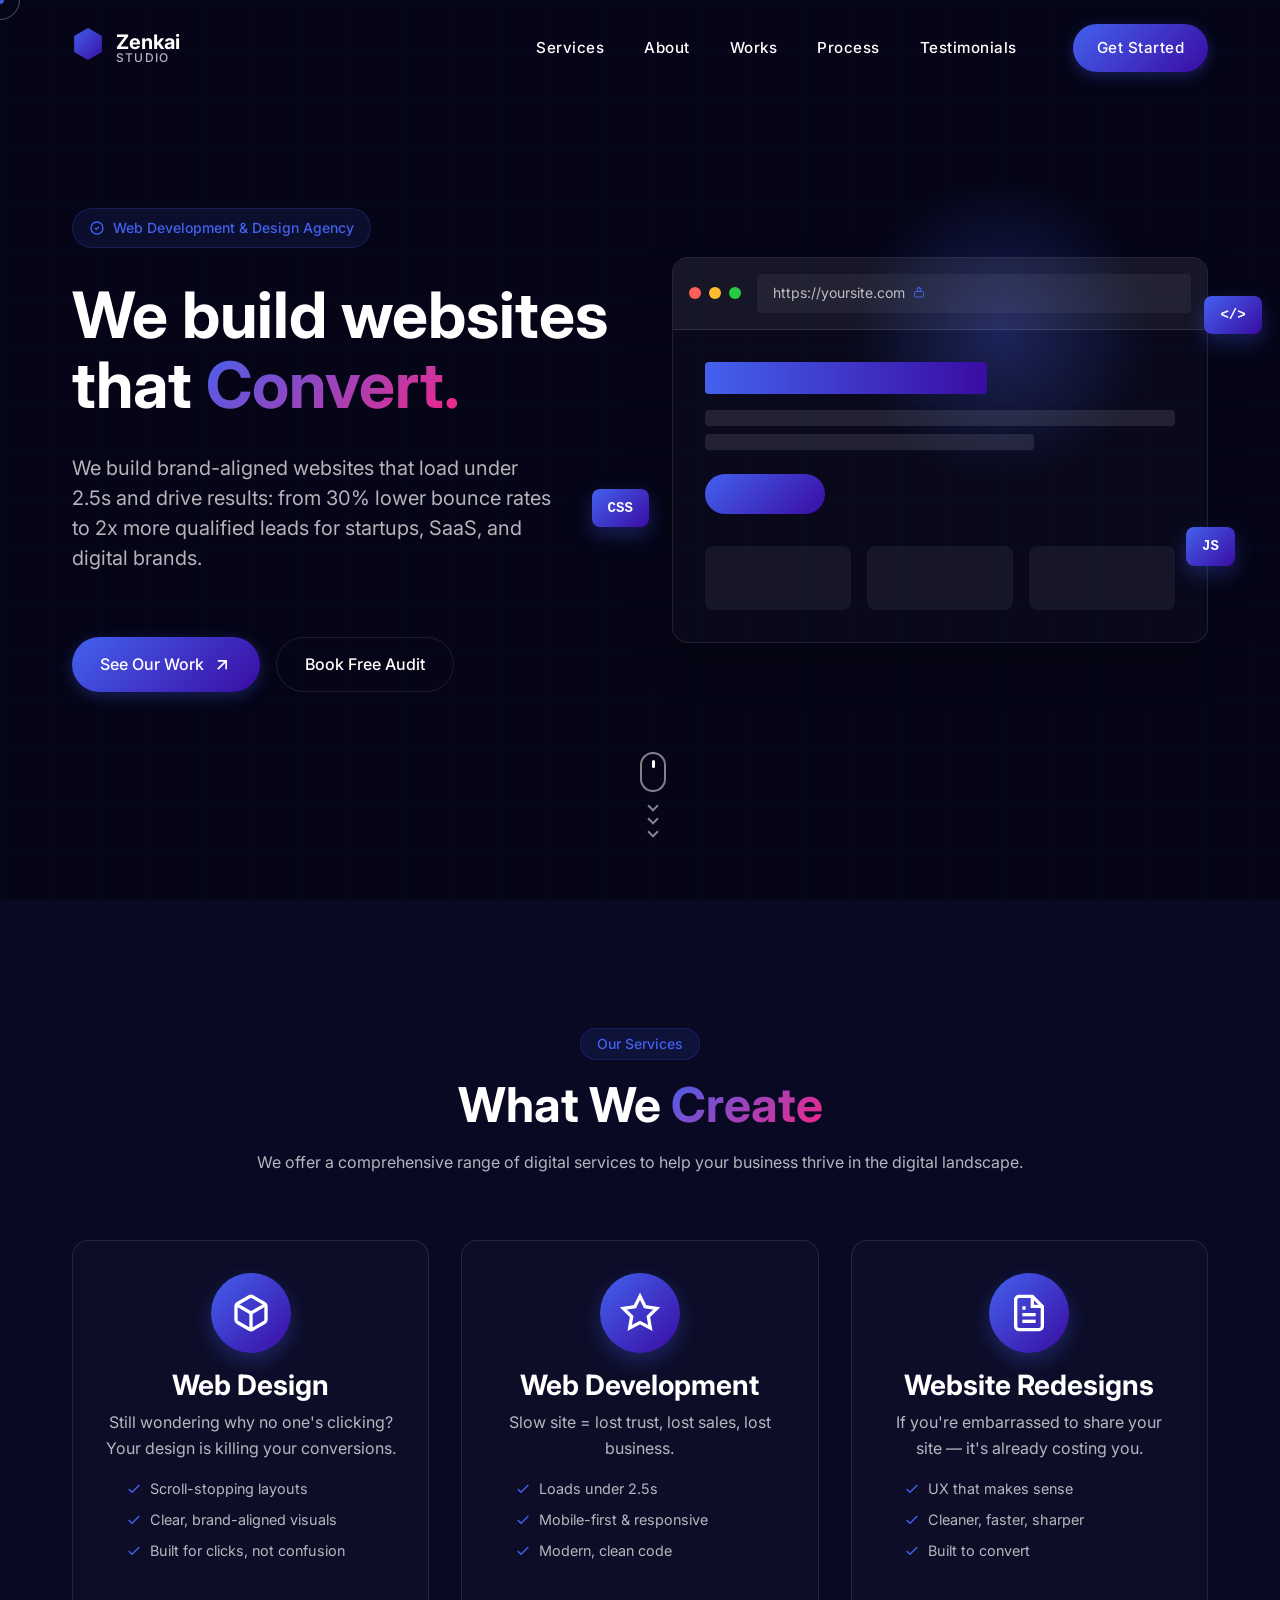
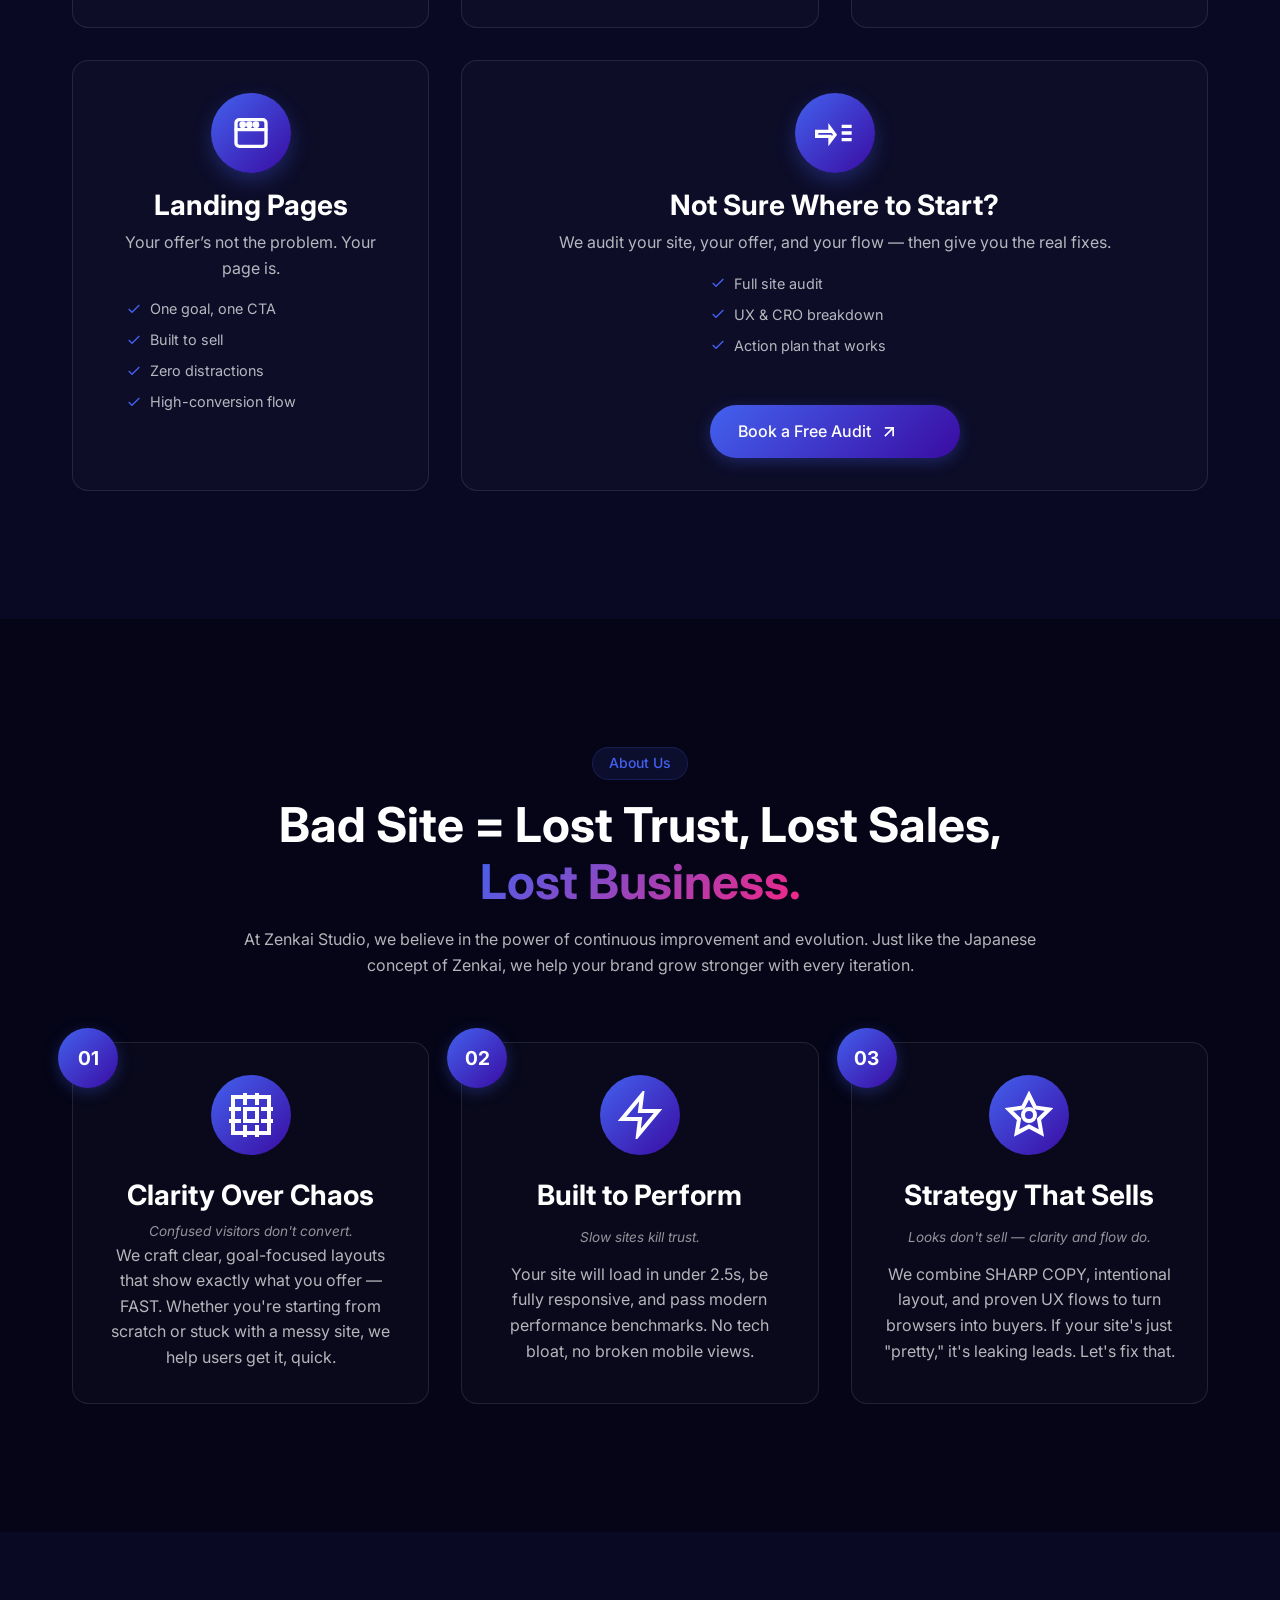
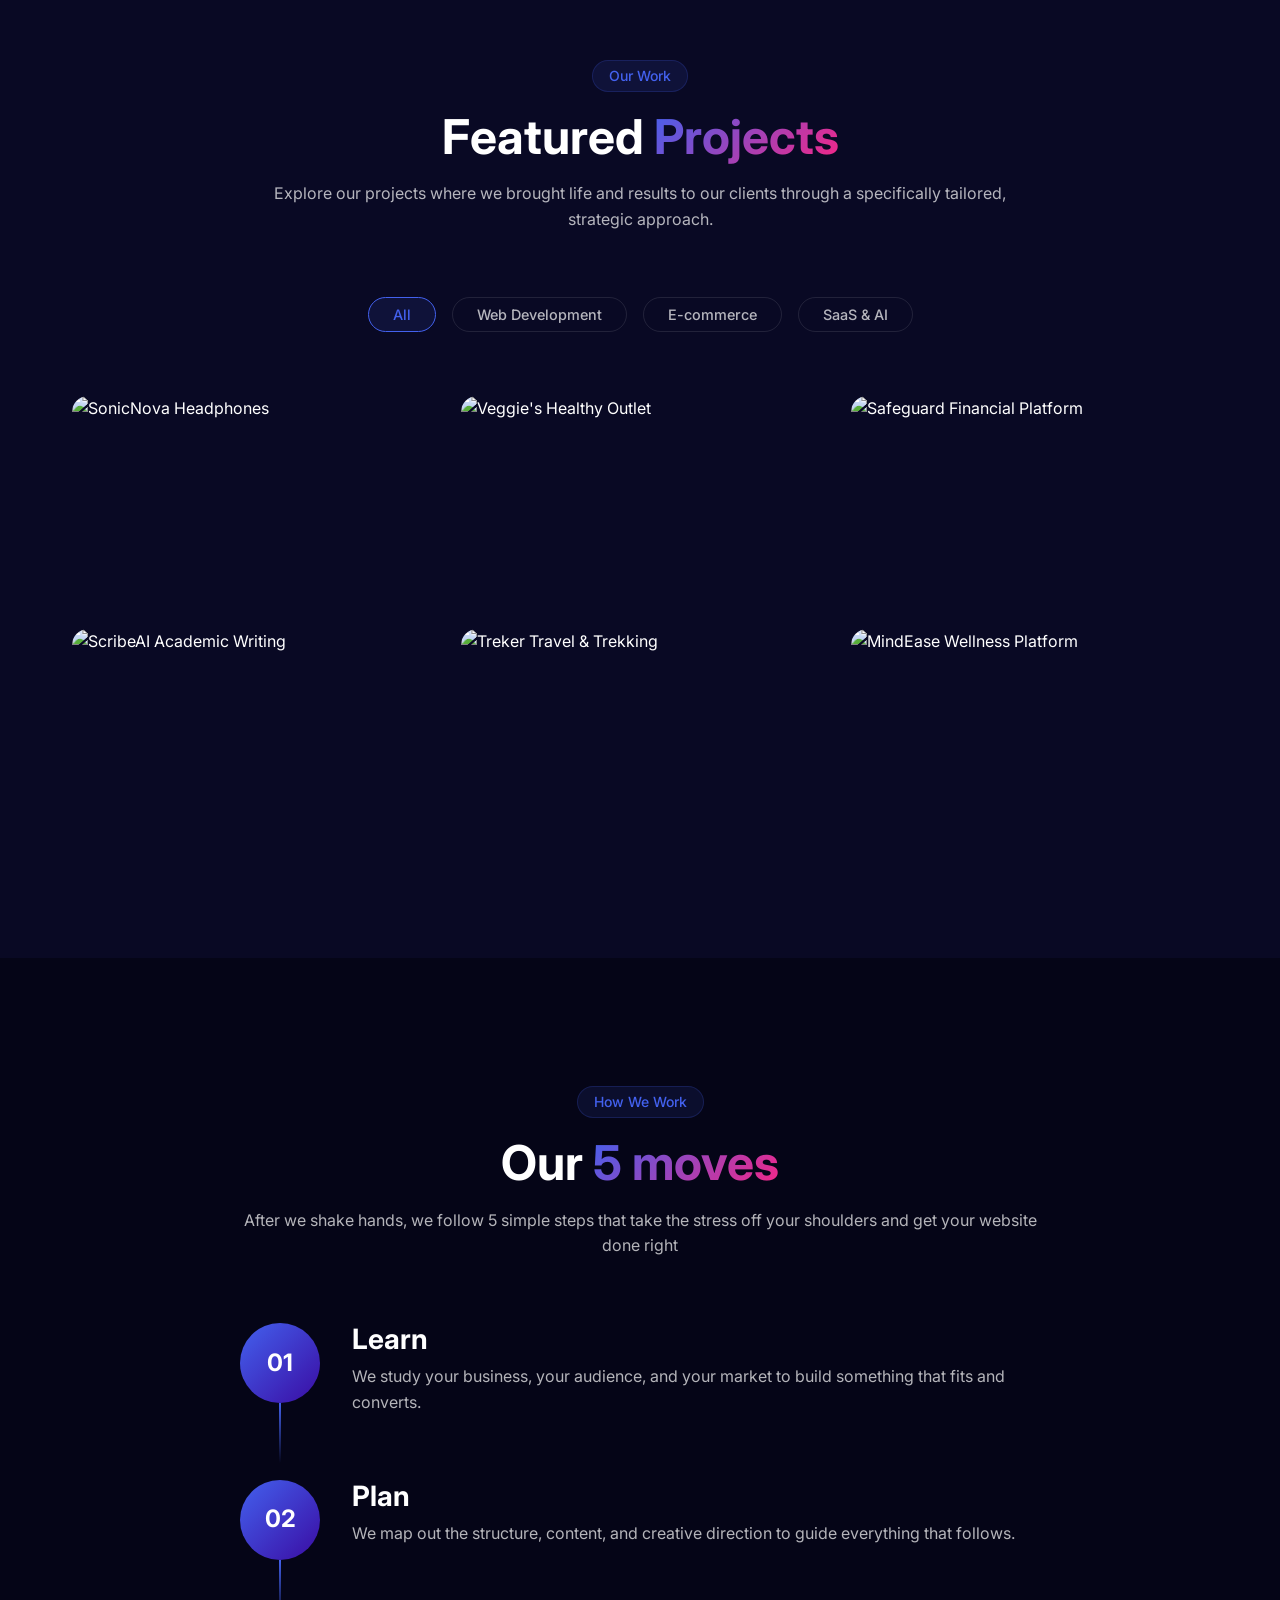
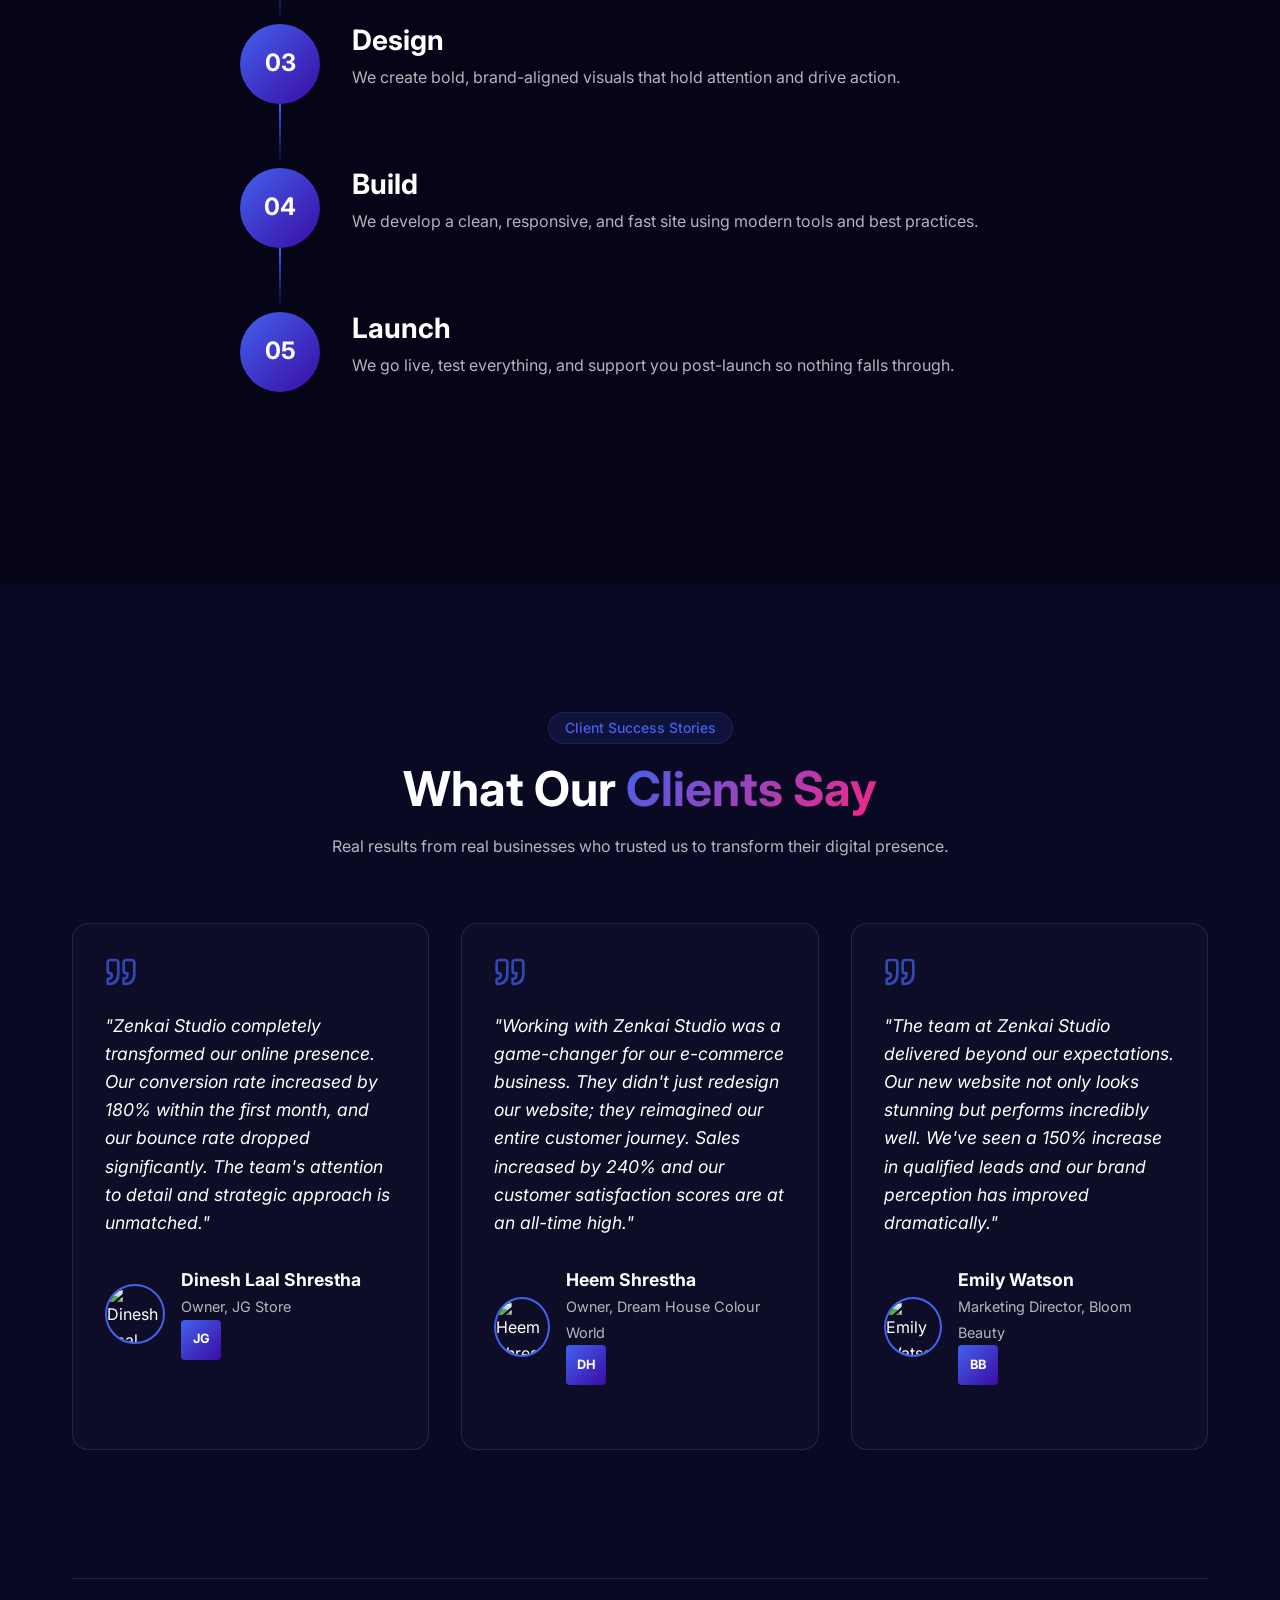
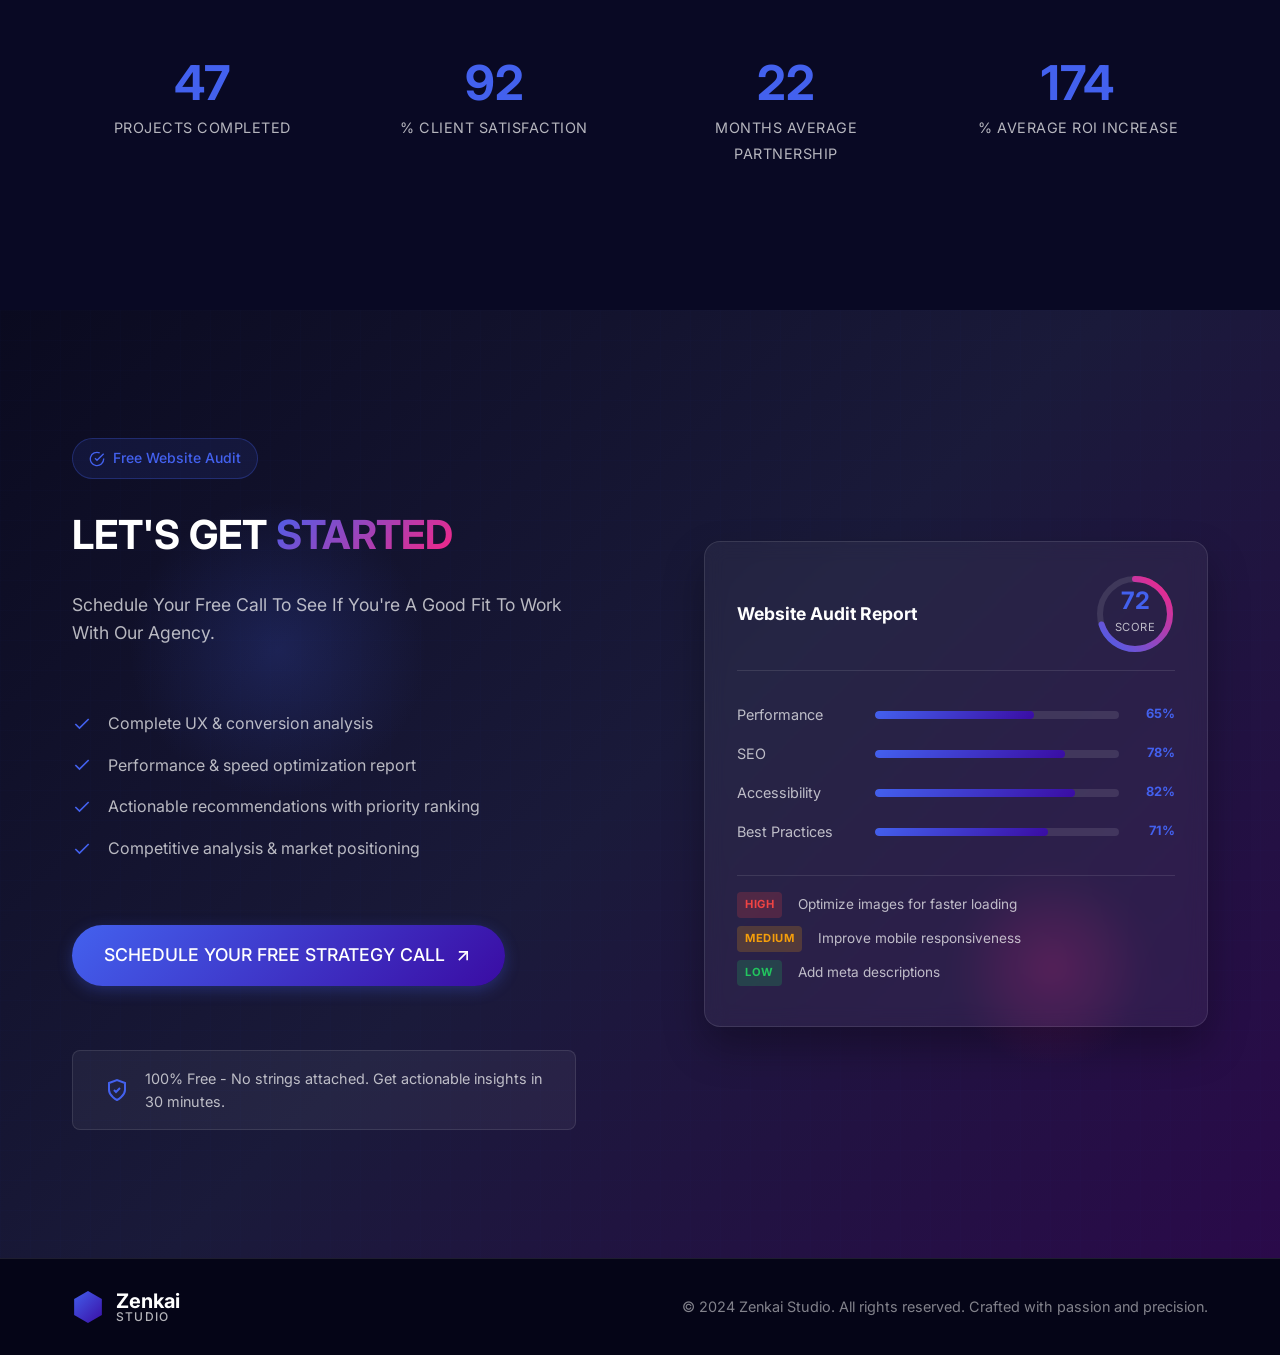
==== commit 038a5c1b: "Update index.html" ====
--- a/index.html
+++ b/index.html
@@ -6,7 +6,47 @@
 <meta name="description" content="Zenkai Studio is a web design and development agency that transforms ideas into high-converting digital experiences.">
 <meta name="keywords" content="Zenkai Studio, web design agency, Zenkai, studio, web development, website redesign, landing pages, UX, CRO, SaaS web design">
 <meta name="author" content="Zenkai Studio">
-<title>Zenkai Studio</title>
+<title>Zenkai Studio - Where Ideas Evolve into Digital Experiences</title>
+
+<!-- Open Graph / Facebook -->
+<meta property="og:type" content="website">
+<meta property="og:title" content="Zenkai Studio | Web Design & Development Agency">
+<meta property="og:description" content="Grow your business with Zenkai Studio – expert web design, fast development, and conversion optimization for startups, SaaS, and digital brands.">
+<meta property="og:url" content="https://zenkaistudio.com/">
+<meta property="og:site_name" content="Zenkai Studio">
+<meta property="og:image" content="https://zenkaistudio.com/og-image.jpg">
+
+<!-- Twitter -->
+<meta name="twitter:card" content="summary_large_image">
+<meta name="twitter:title" content="Zenkai Studio | Web Design & Development Agency">
+<meta name="twitter:description" content="Get a high-performing, SEO-friendly website built for conversions. Book your free audit with Zenkai Studio today.">
+<meta name="twitter:image" content="https://zenkaistudio.com/og-image.jpg">
+
+<link rel="canonical" href="https://zenkaistudio.com/" />
+<link rel="icon" href="/favicon.ico" type="image/x-icon">
+
+<link rel="preload" href="style.css" as="style">
+<link rel="stylesheet" href="style.css">
+<link rel="preconnect" href="https://fonts.googleapis.com">
+<link rel="preconnect" href="https://fonts.gstatic.com" crossorigin>
+<link href="https://fonts.googleapis.com/css2?family=Inter:wght@300;400;500;600;700&display=swap" rel="stylesheet">
+
+<!-- Organization Structured Data -->
+<script type="application/ld+json">
+{
+  "@context": "https://schema.org",
+  "@type": "Organization",
+  "name": "Zenkai Studio",
+  "url": "https://zenkaistudio.com/",
+  "logo": "https://zenkaistudio.com/og-image.jpg",
+  "description": "Zenkai Studio is a web design and development agency that builds high-converting, SEO-optimized websites for startups, SaaS, and digital brands.",
+  "sameAs": [
+    "https://www.linkedin.com/company/zenkaistudio",
+    "https://twitter.com/zenkaistudio"
+  ]
+}
+</script>
+
 <link rel="stylesheet" href="style.css">
 <link rel="preconnect" href="https://fonts.googleapis.com">
 <link rel="preconnect" href="https://fonts.gstatic.com" crossorigin>
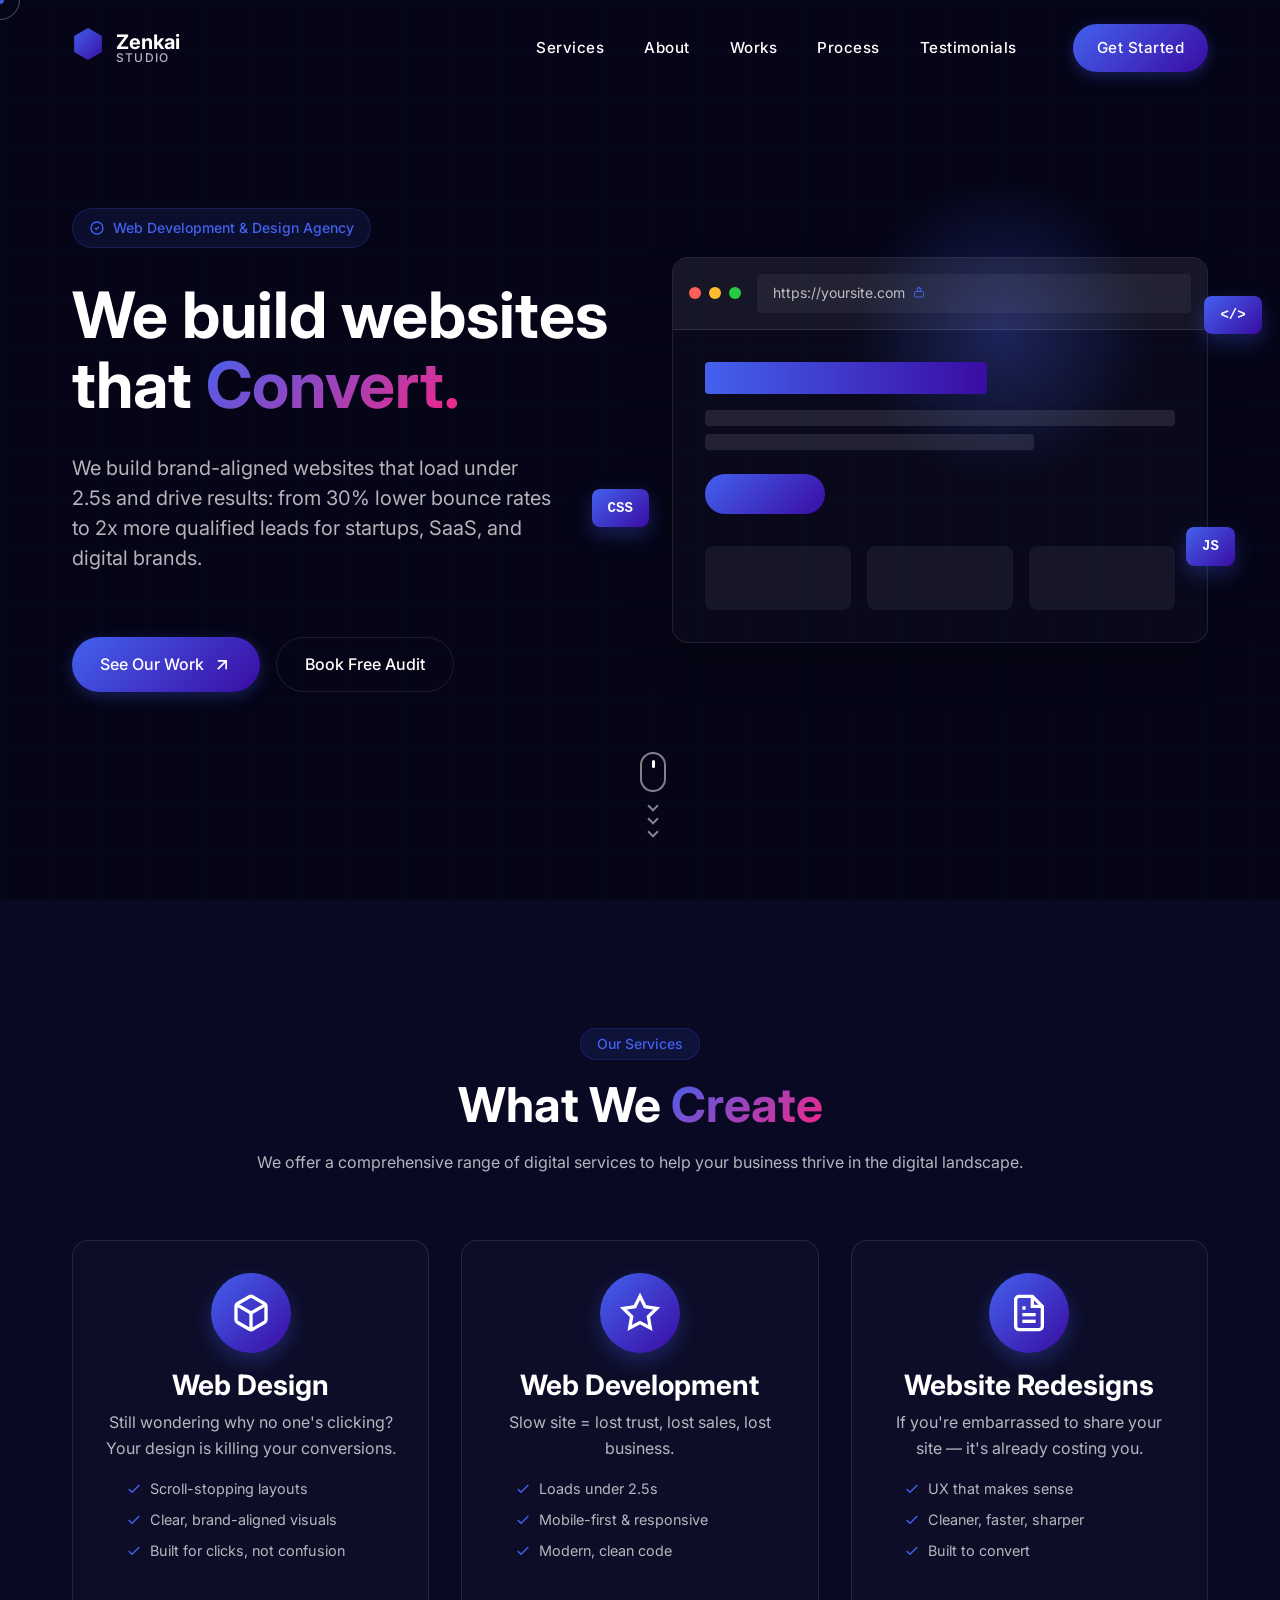
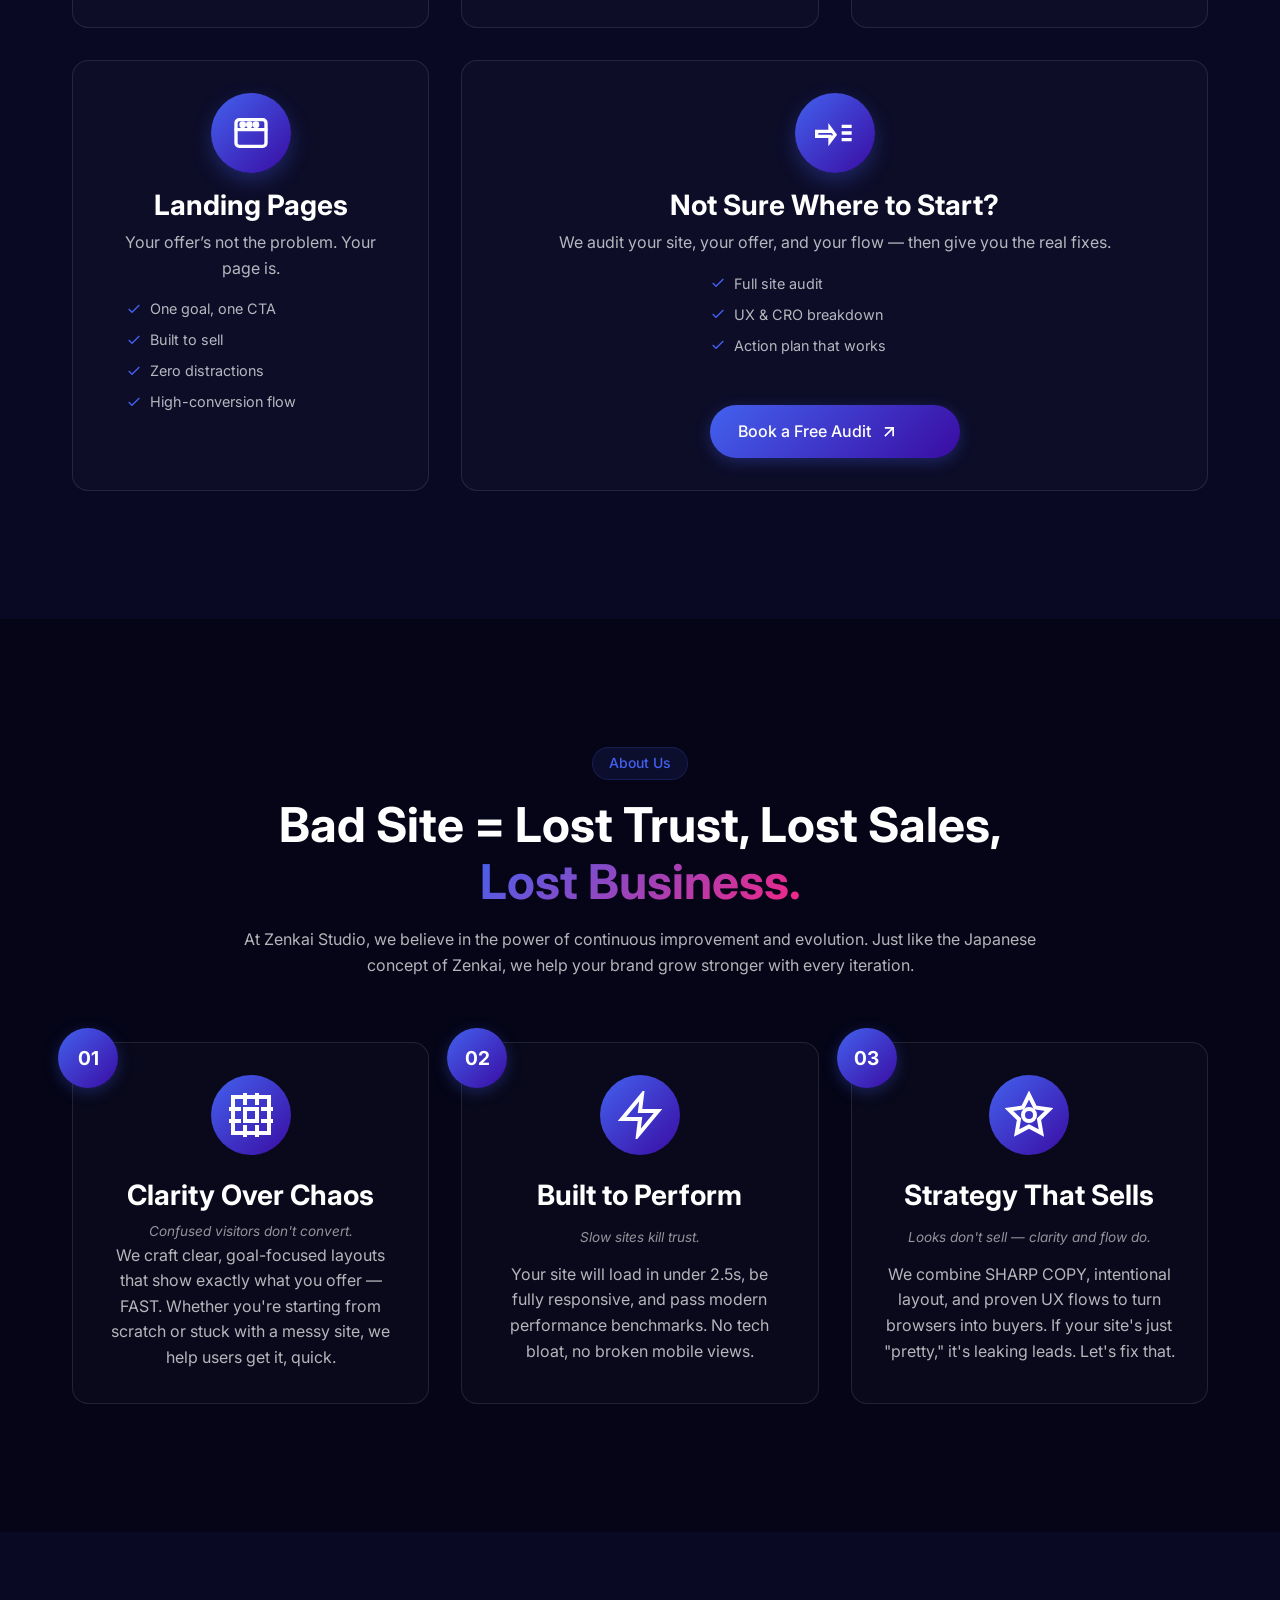
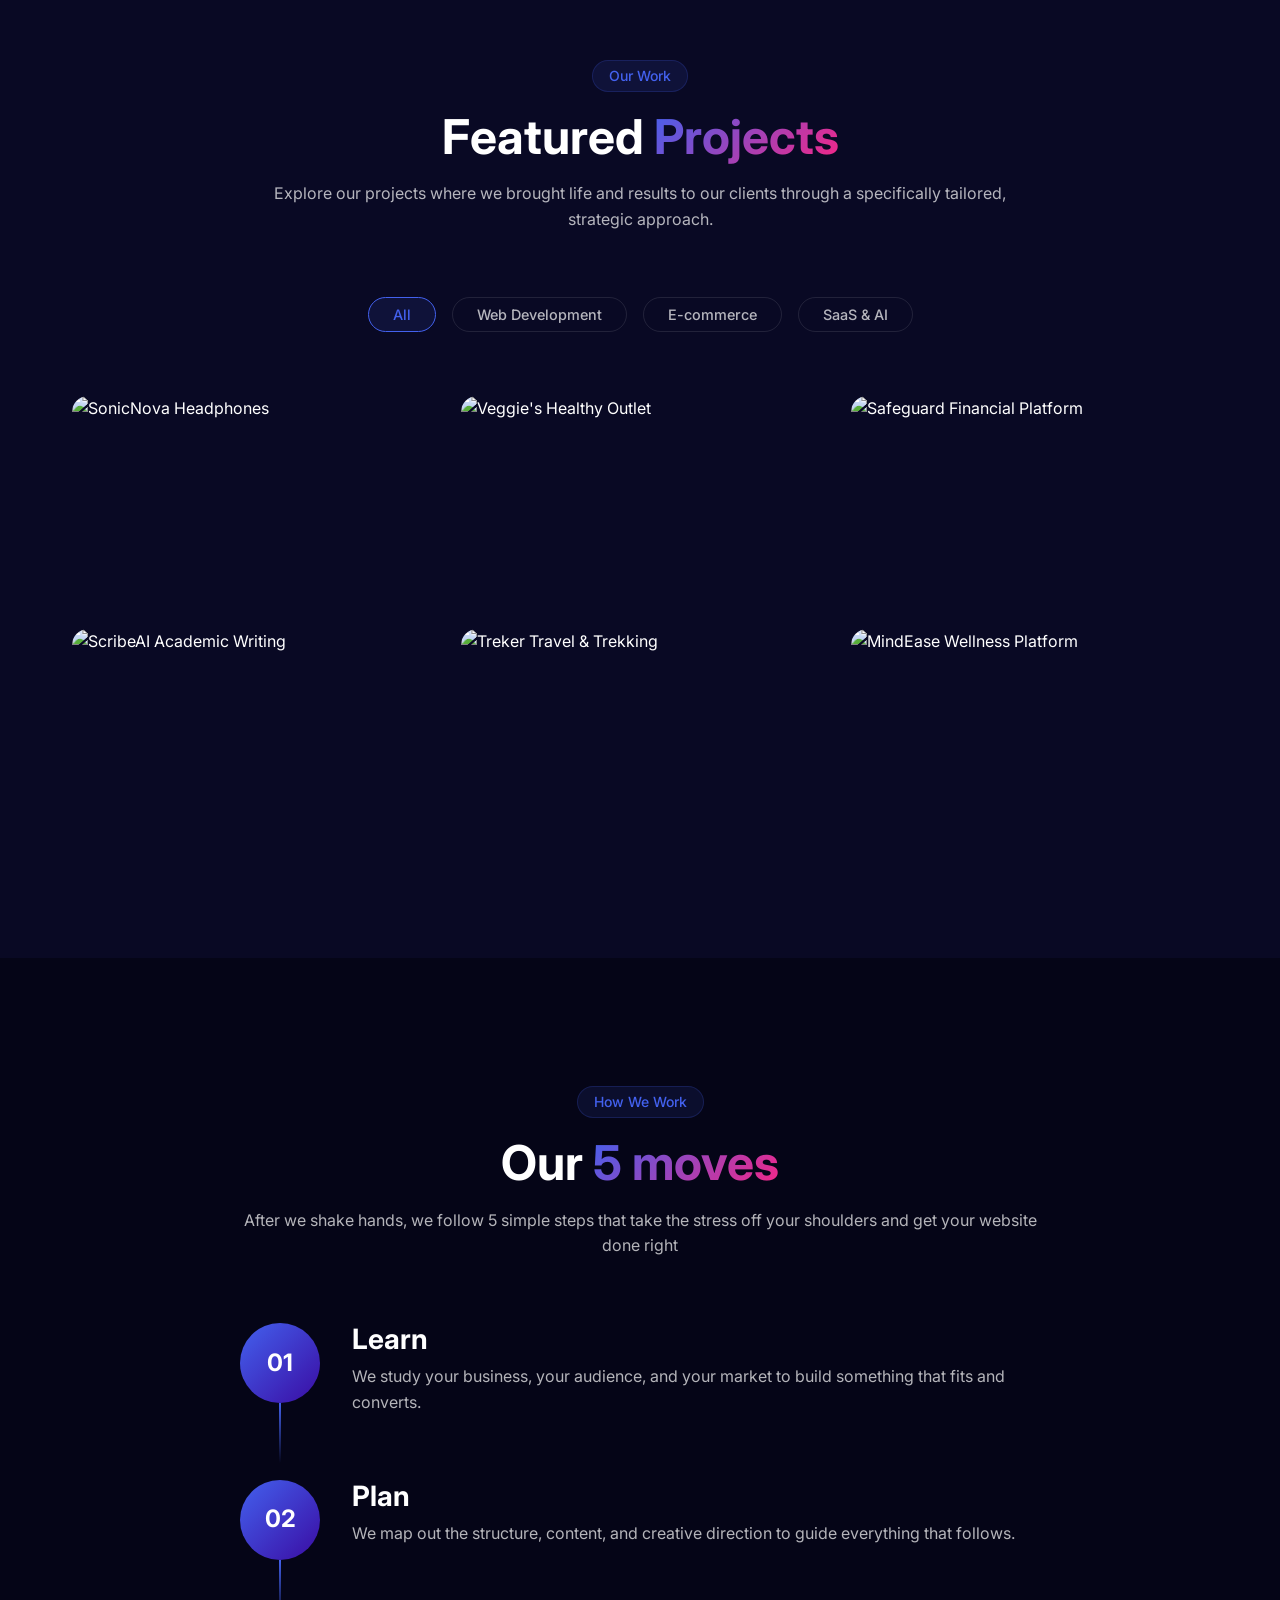
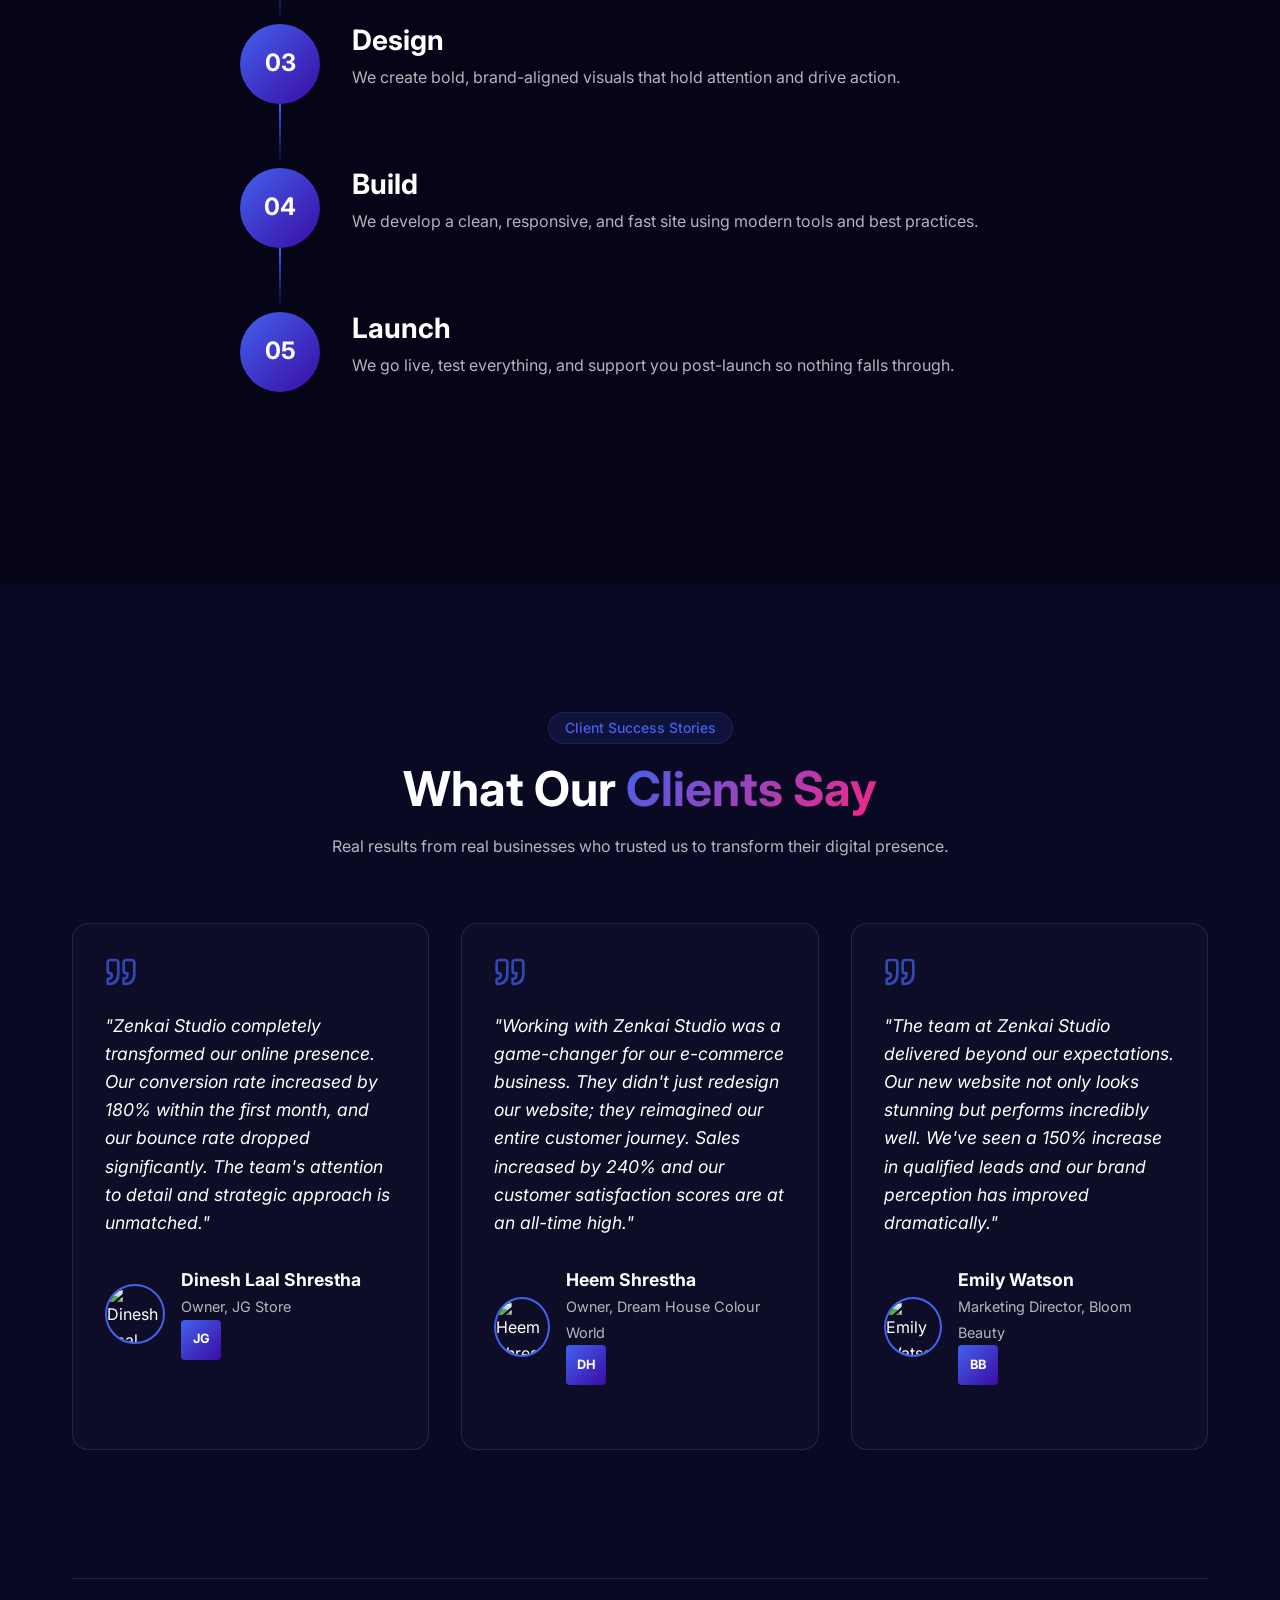
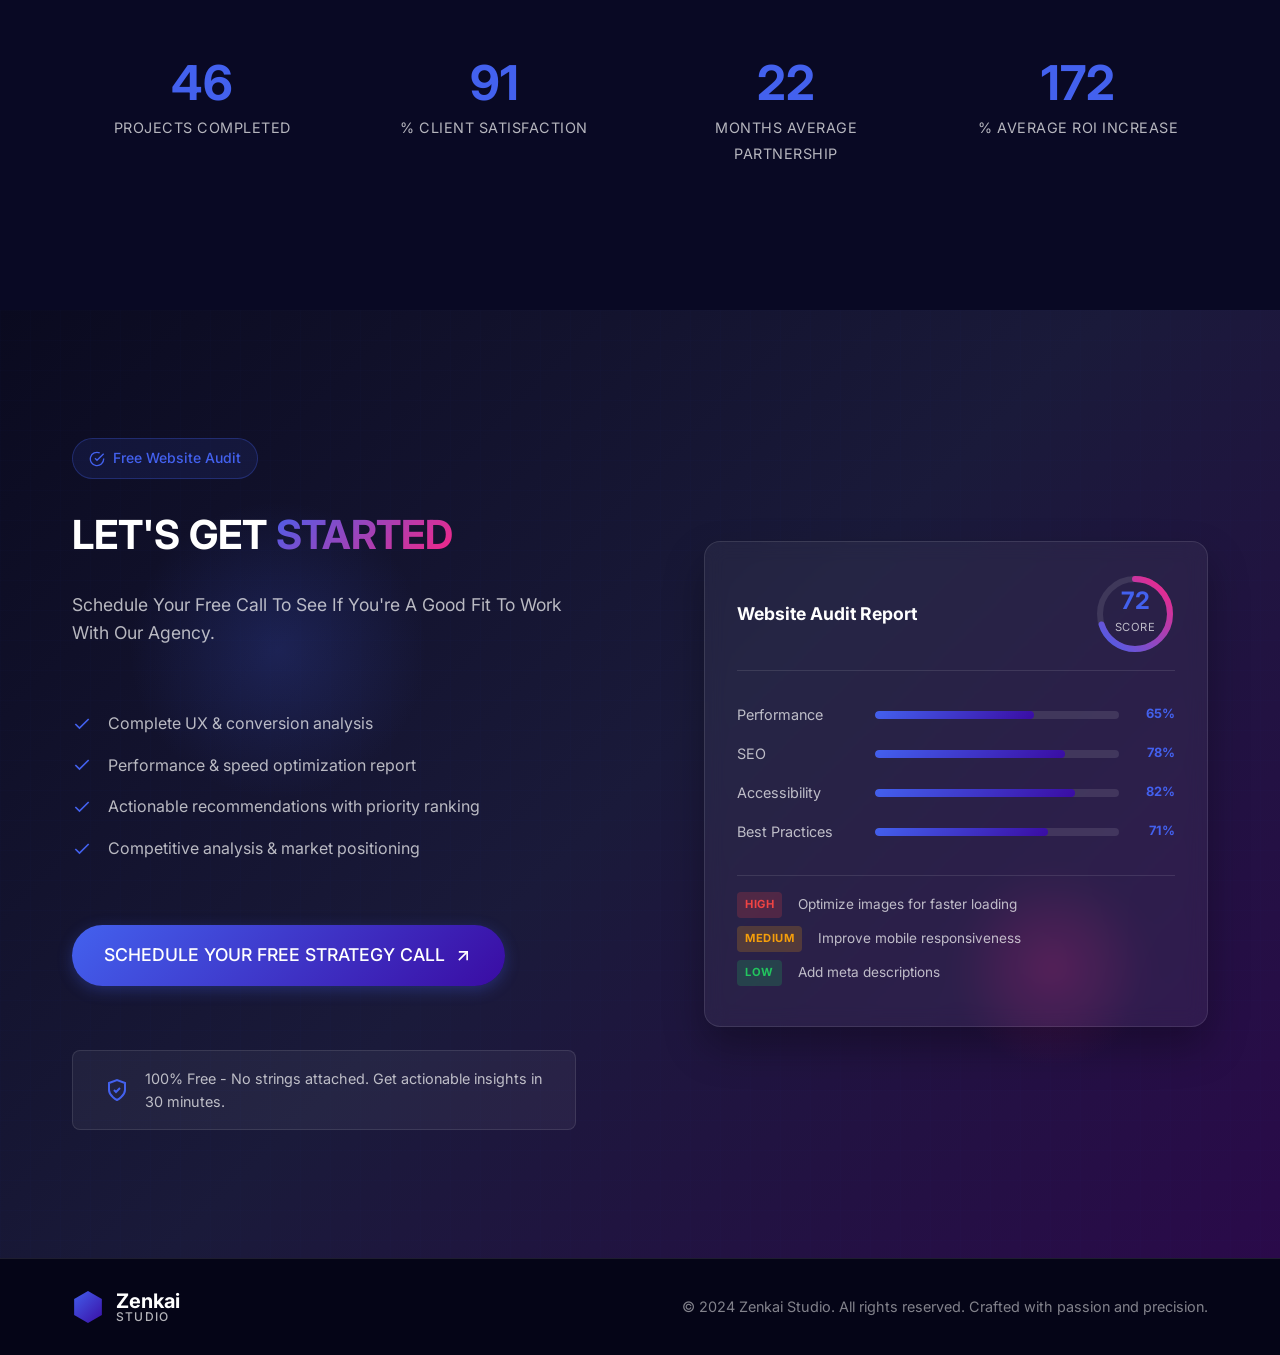
==== commit d8c1eefa: "Update index.html" ====
--- a/index.html
+++ b/index.html
@@ -6,7 +6,7 @@
 <meta name="description" content="Zenkai Studio is a web design and development agency that transforms ideas into high-converting digital experiences.">
 <meta name="keywords" content="Zenkai Studio, web design agency, Zenkai, studio, web development, website redesign, landing pages, UX, CRO, SaaS web design">
 <meta name="author" content="Zenkai Studio">
-<title>Zenkai Studio - Where Ideas Evolve into Digital Experiences</title>
+<title>Zenkai Studio</title>
 
 <!-- Open Graph / Facebook -->
 <meta property="og:type" content="website">
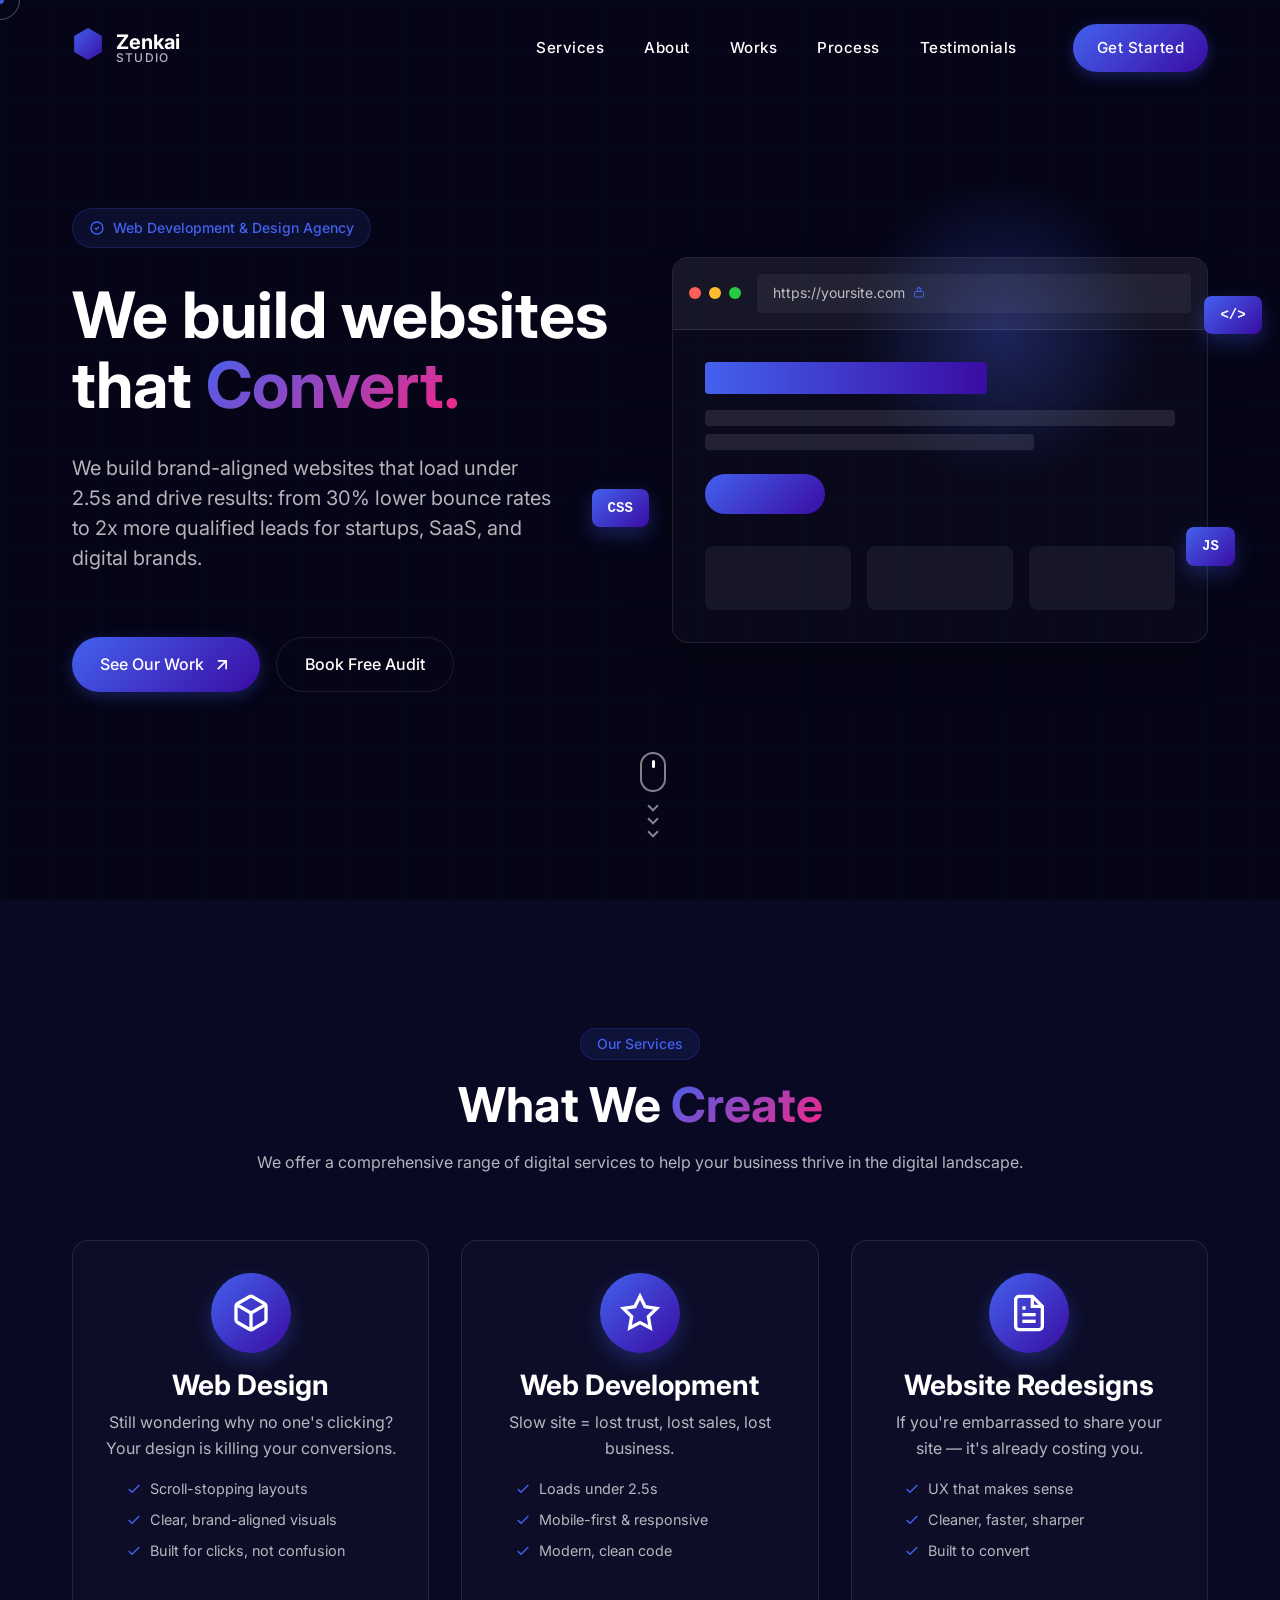
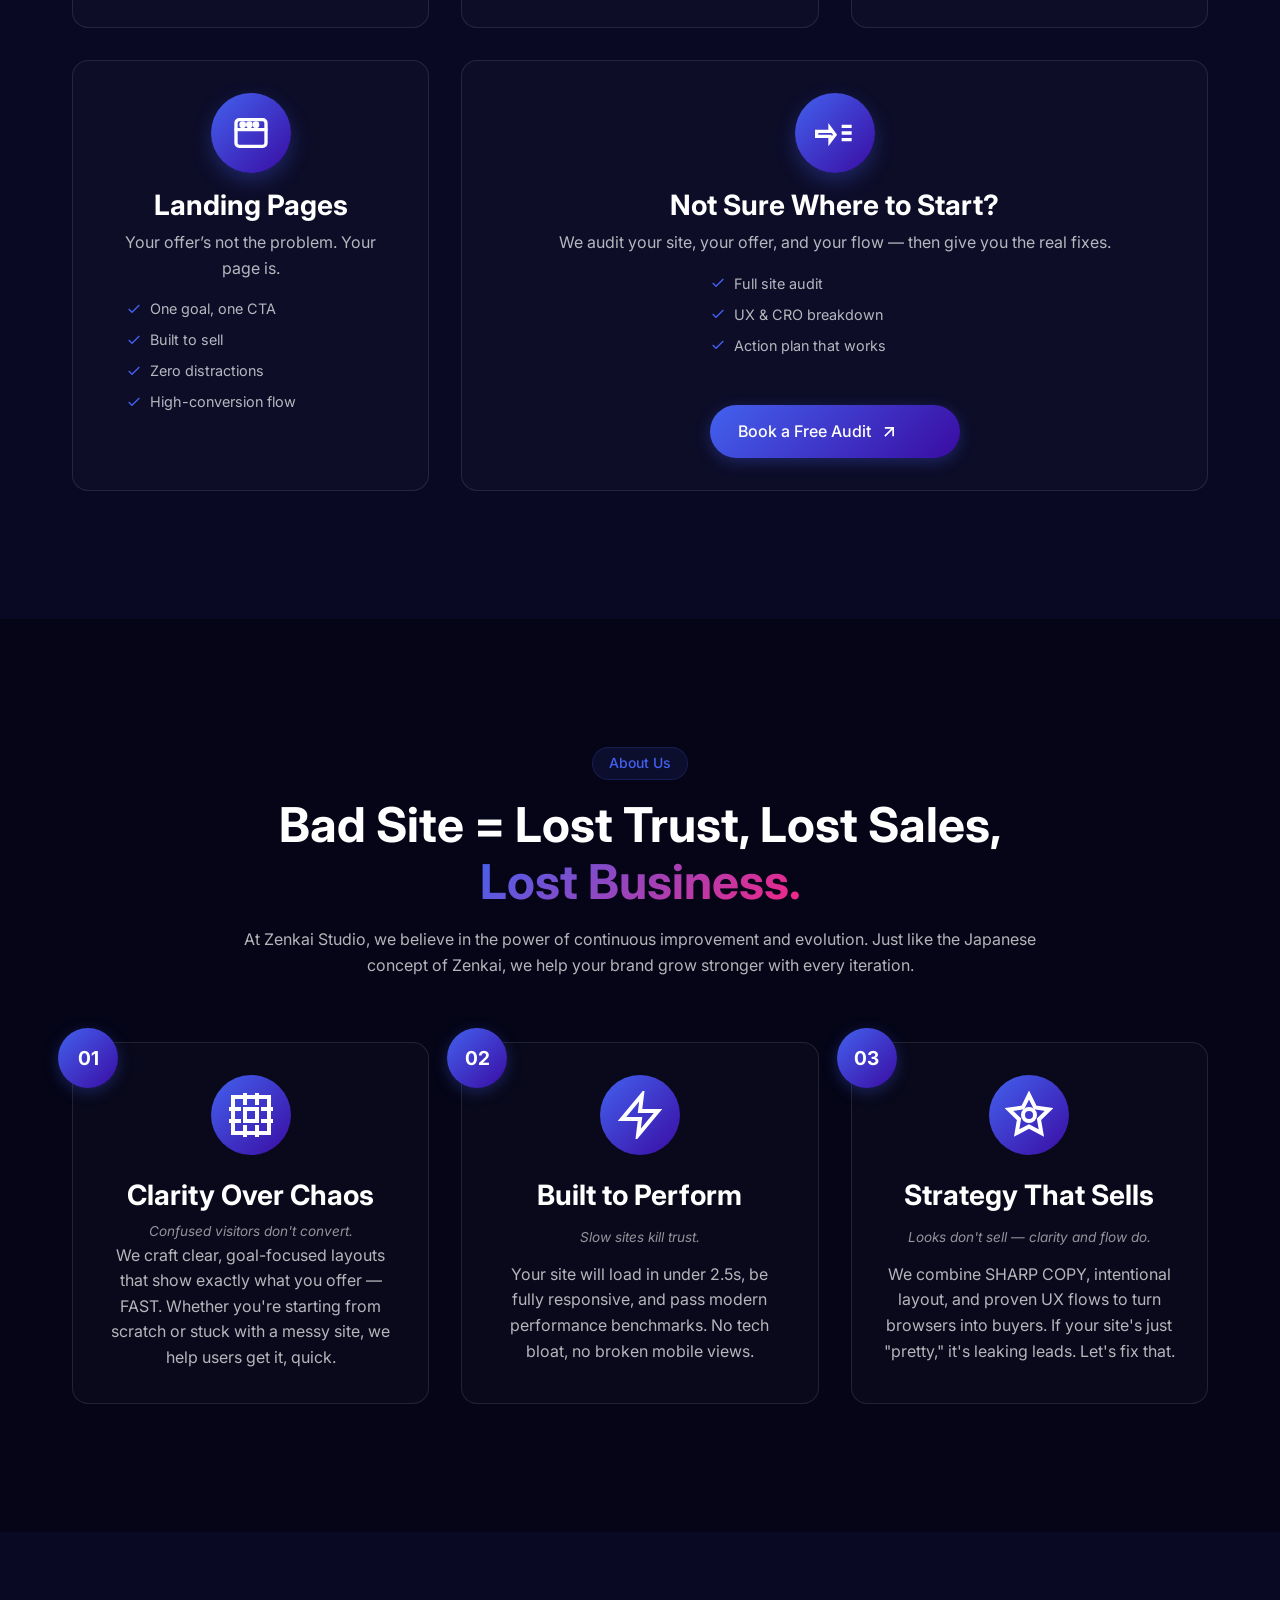
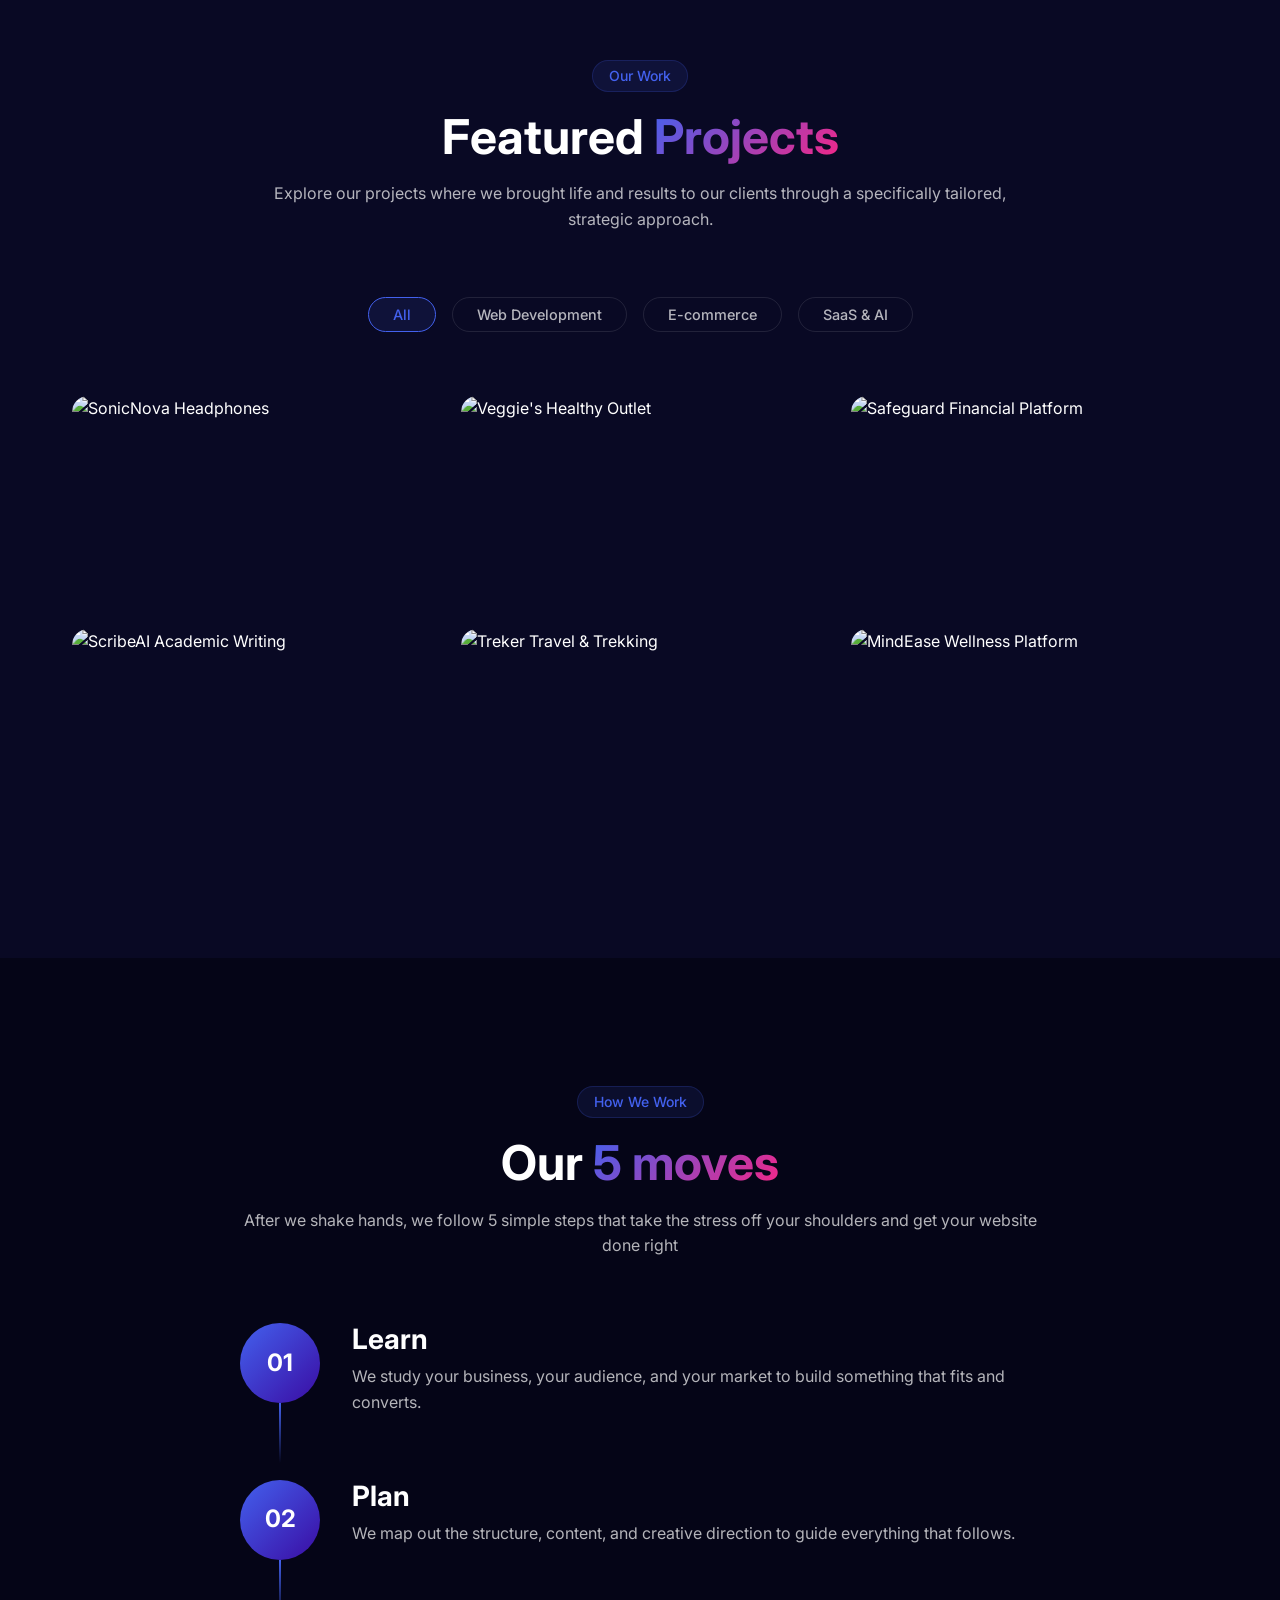
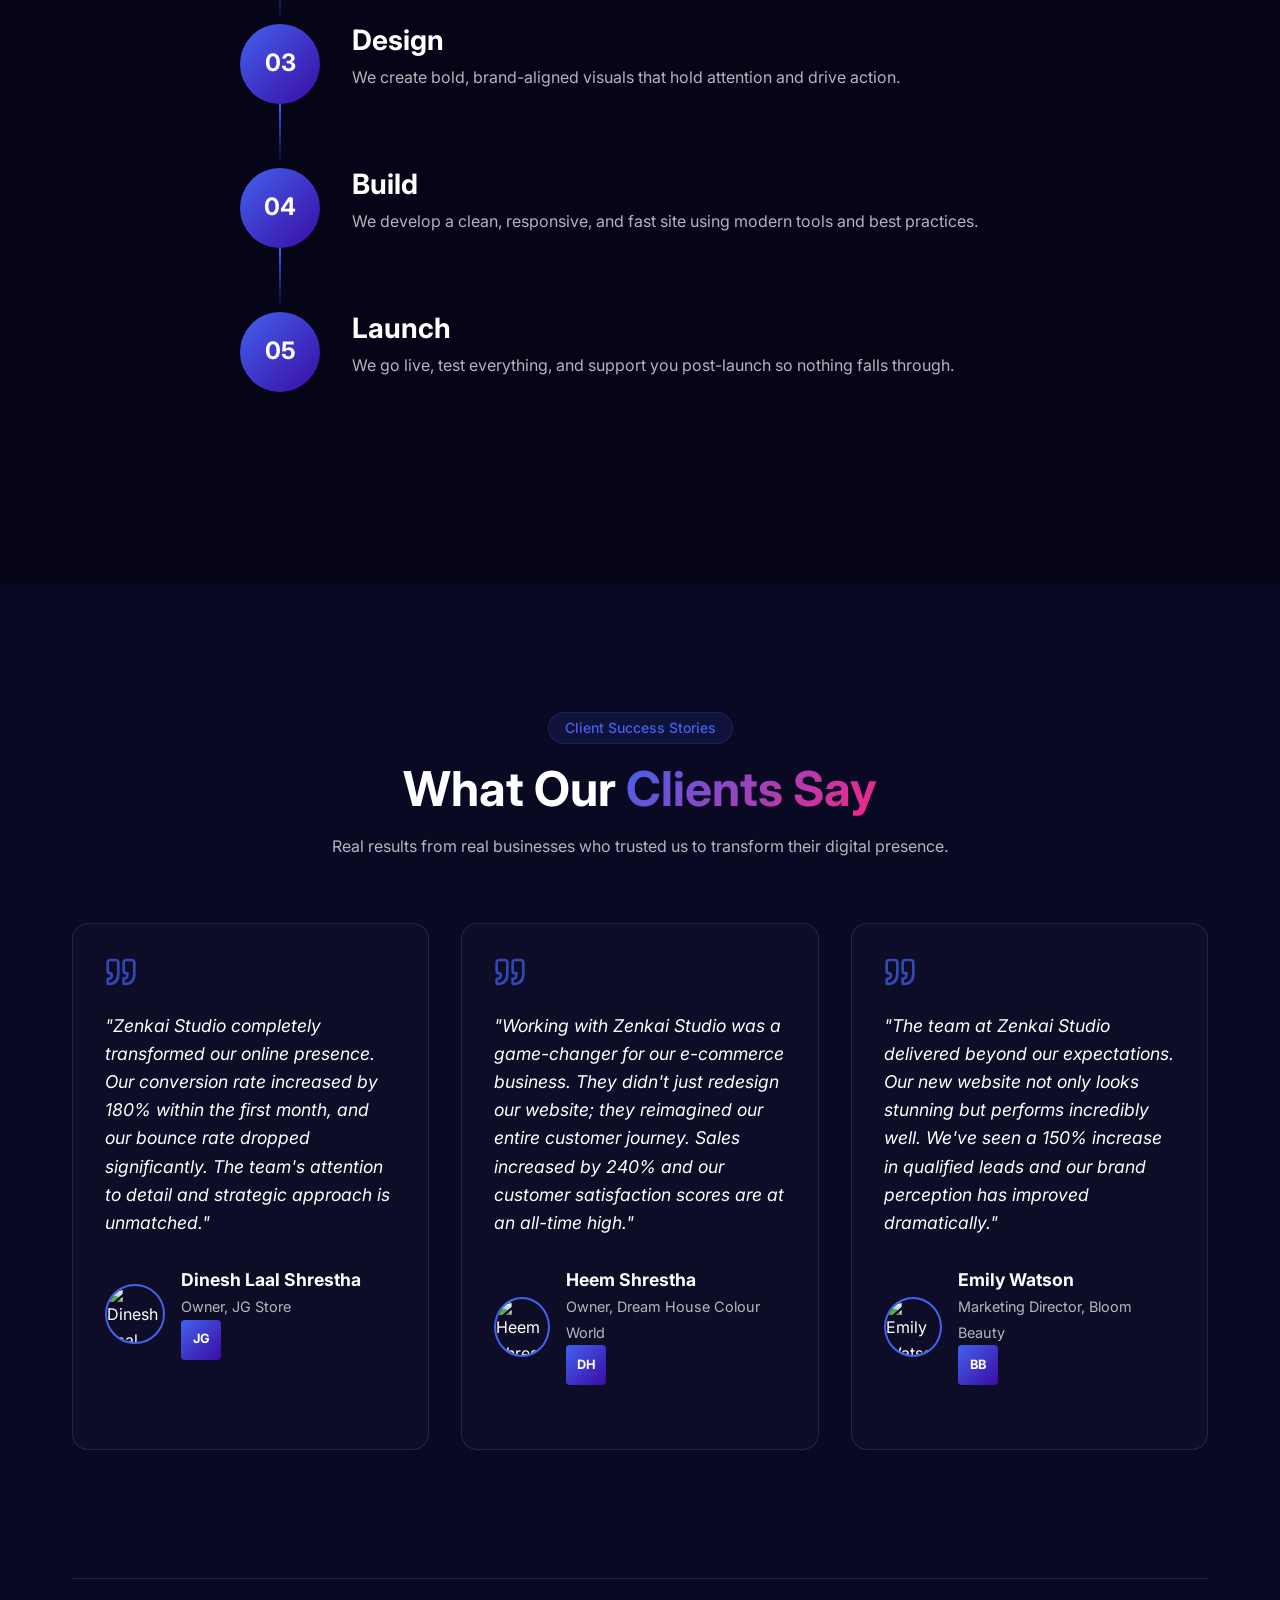
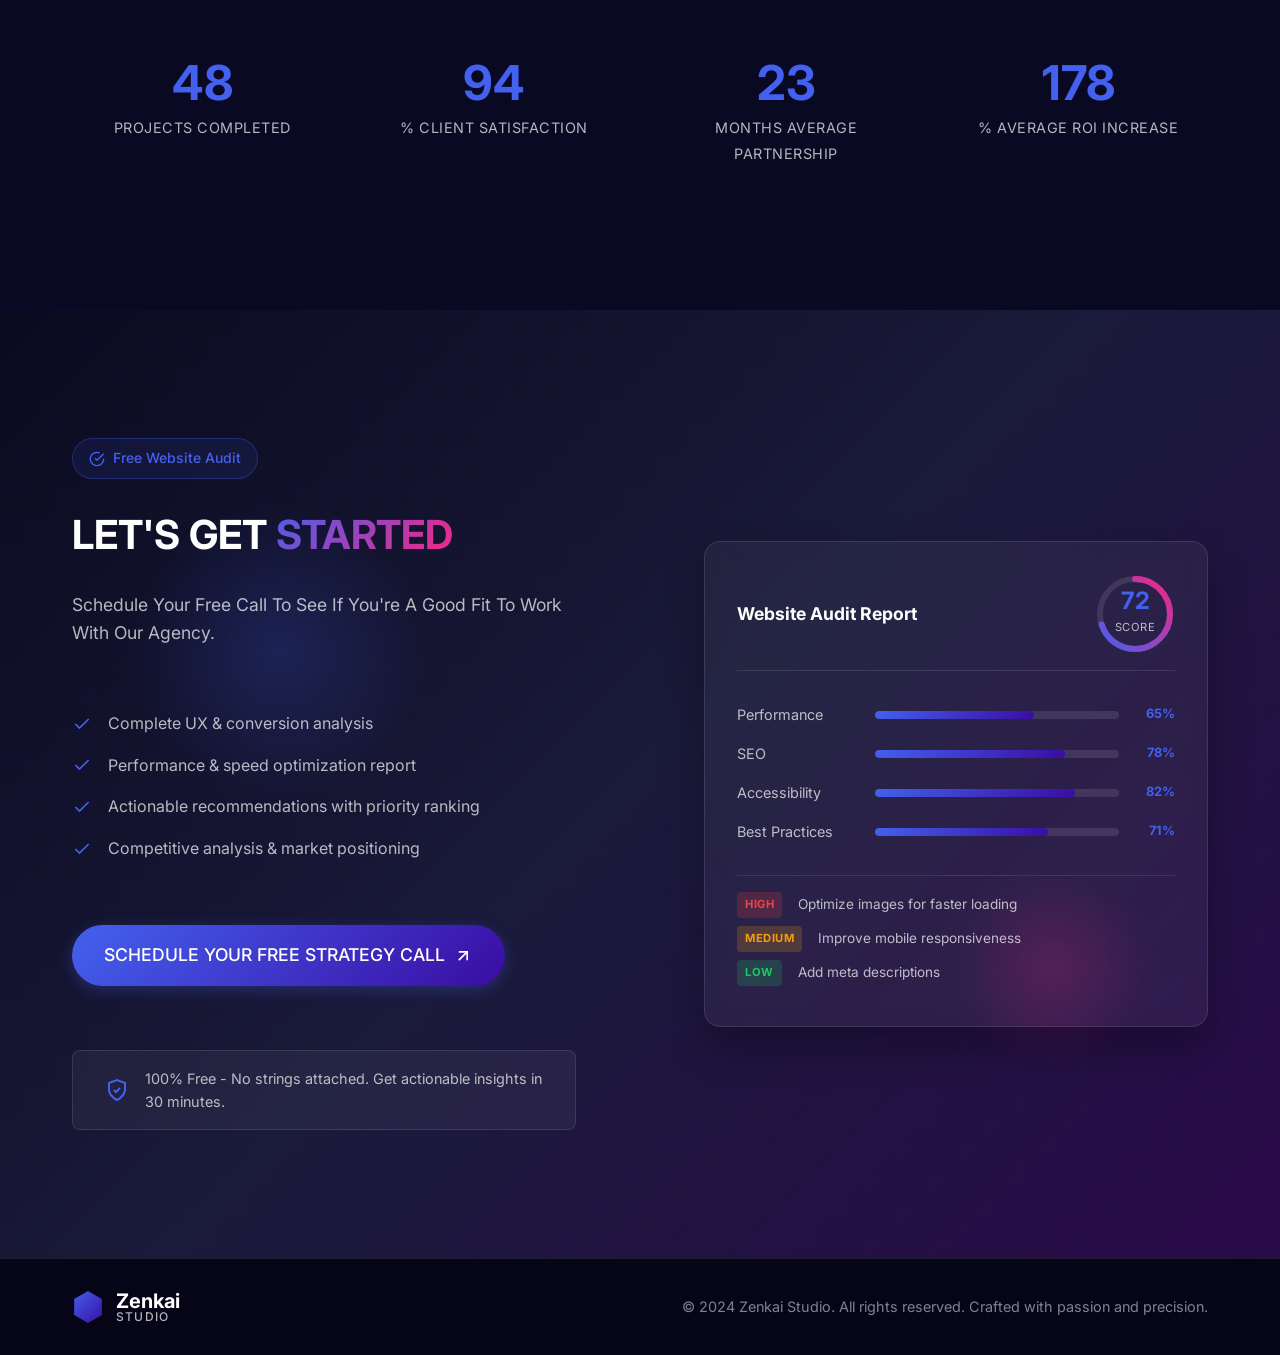
==== commit d684484f: "Update index.html" ====
--- a/index.html
+++ b/index.html
@@ -163,7 +163,7 @@
     </ul>
     <div class="mobile-menu-footer">
       <p>Let's build something great together</p>
-      <a href="#cta" class="btn-primary">Get Started</a>
+      <a href="#cta" class="btn-primary menu-link">Get Started</a>
     </div>
   </div>
 </div>
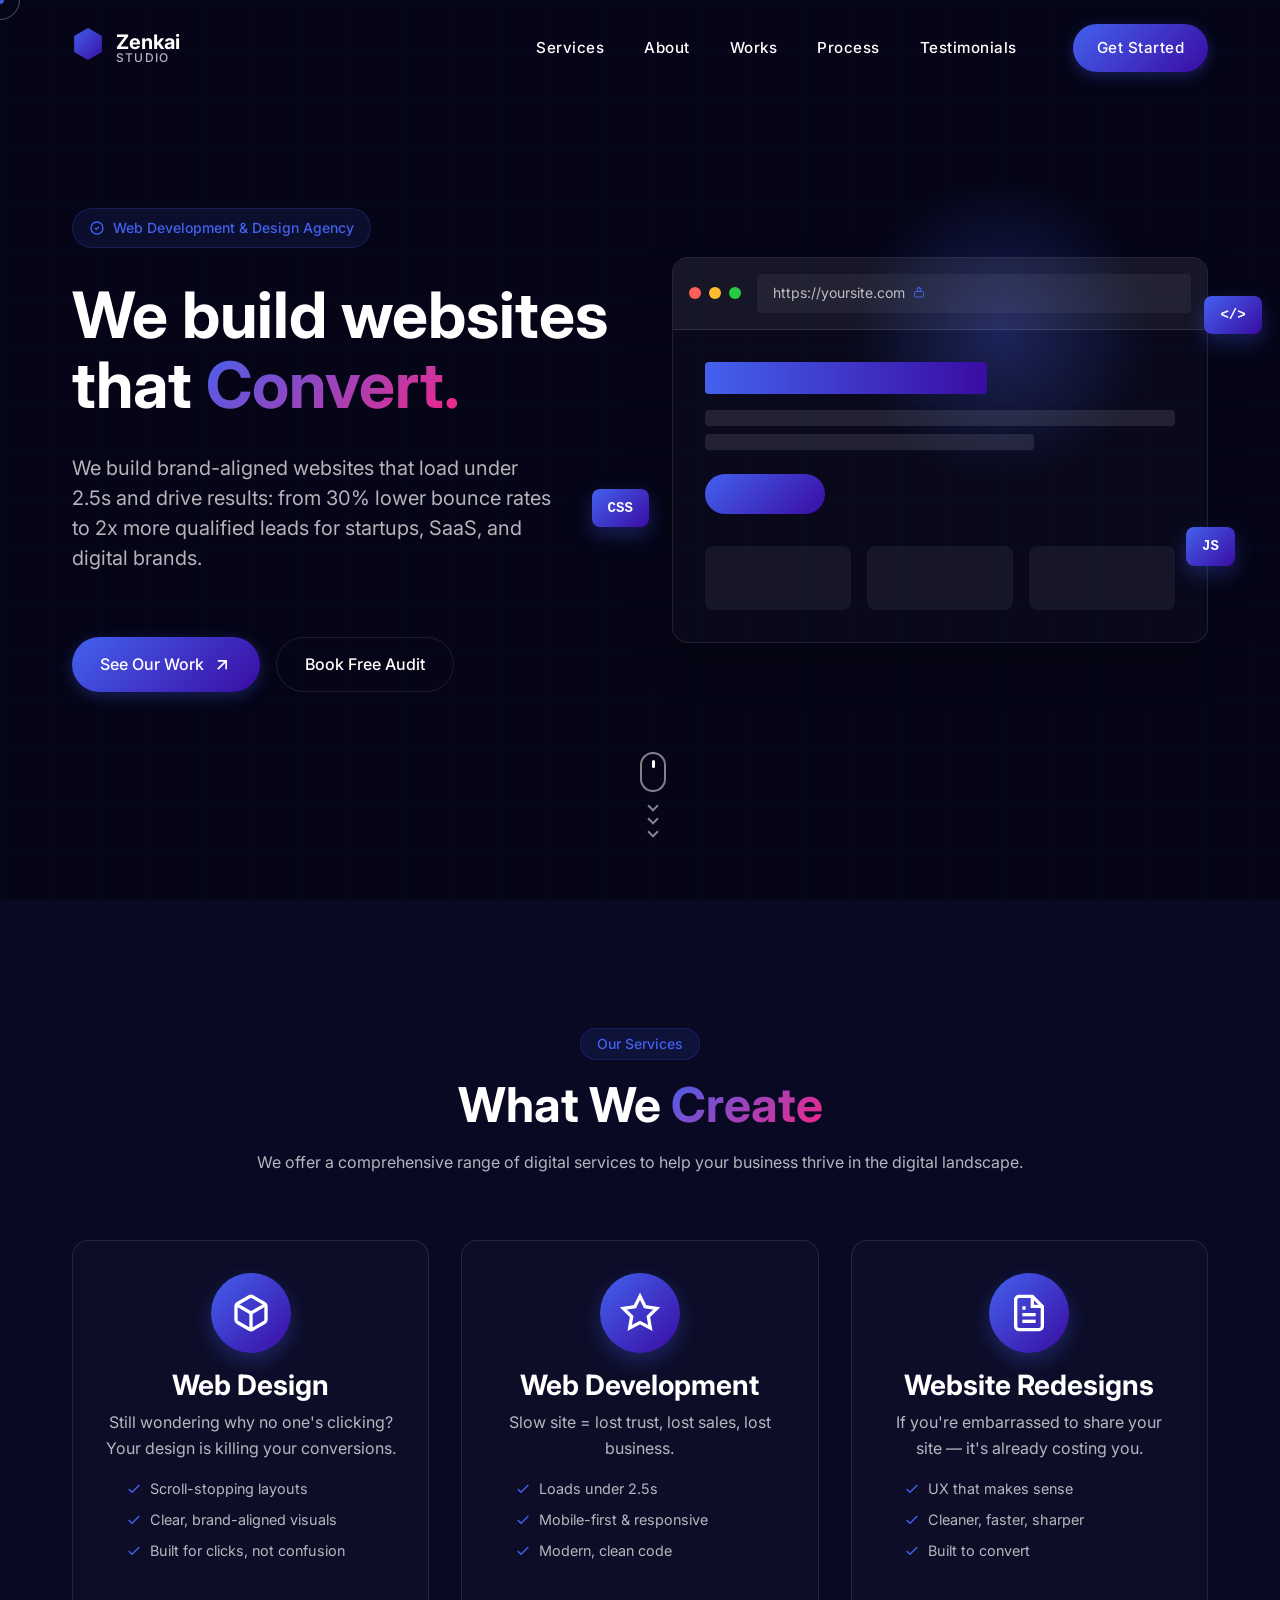
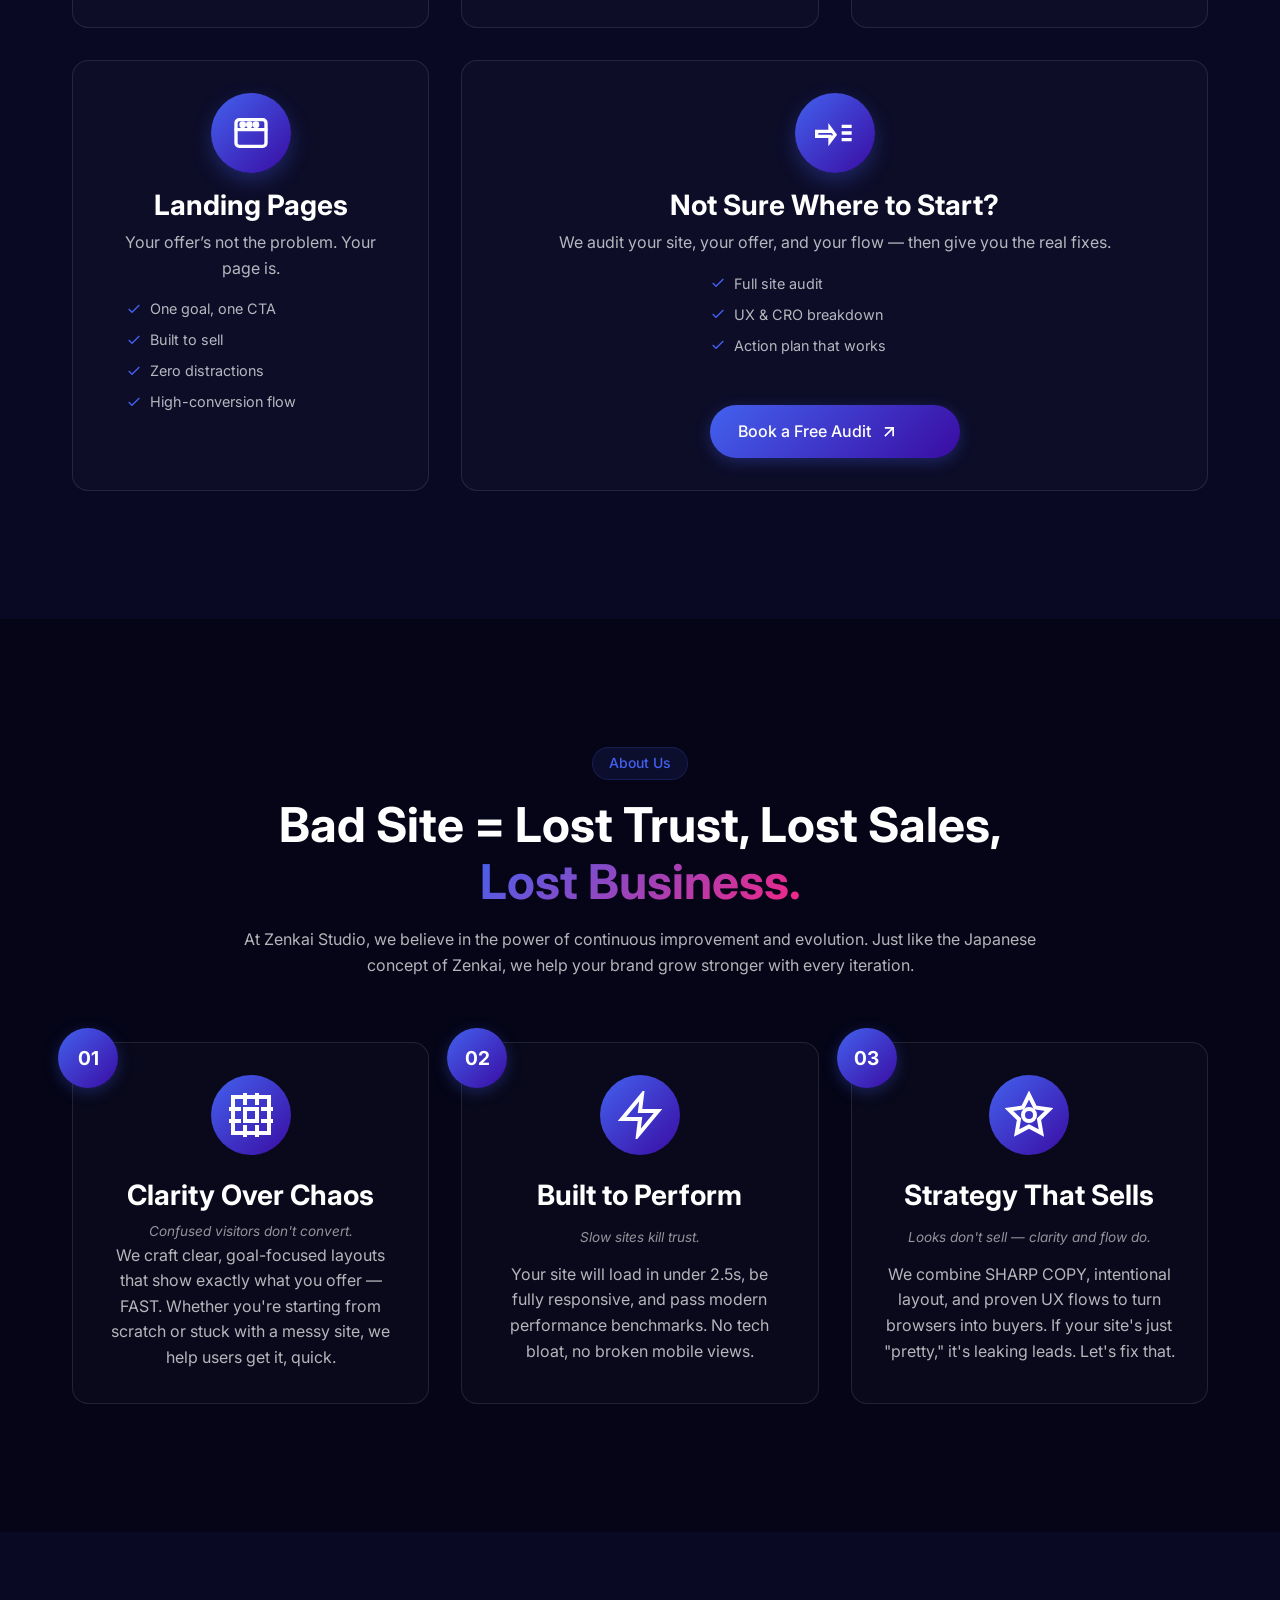
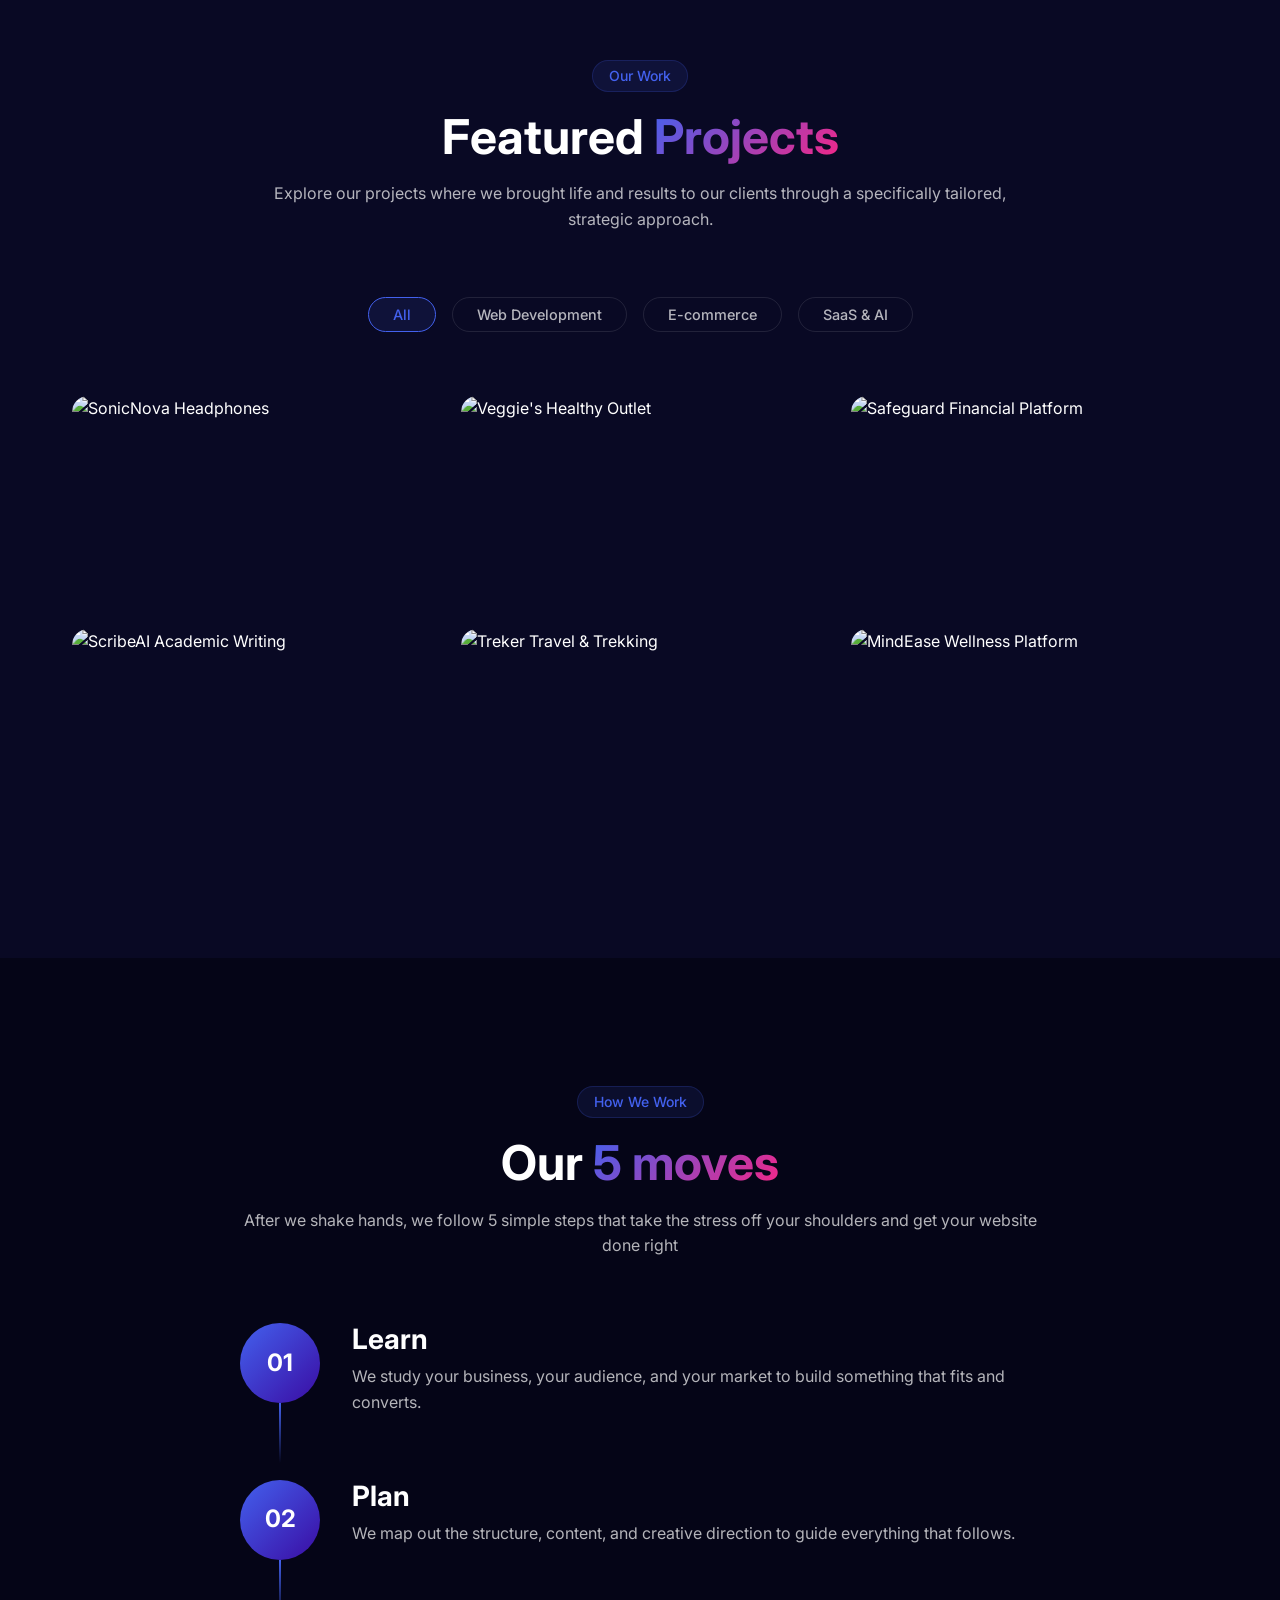
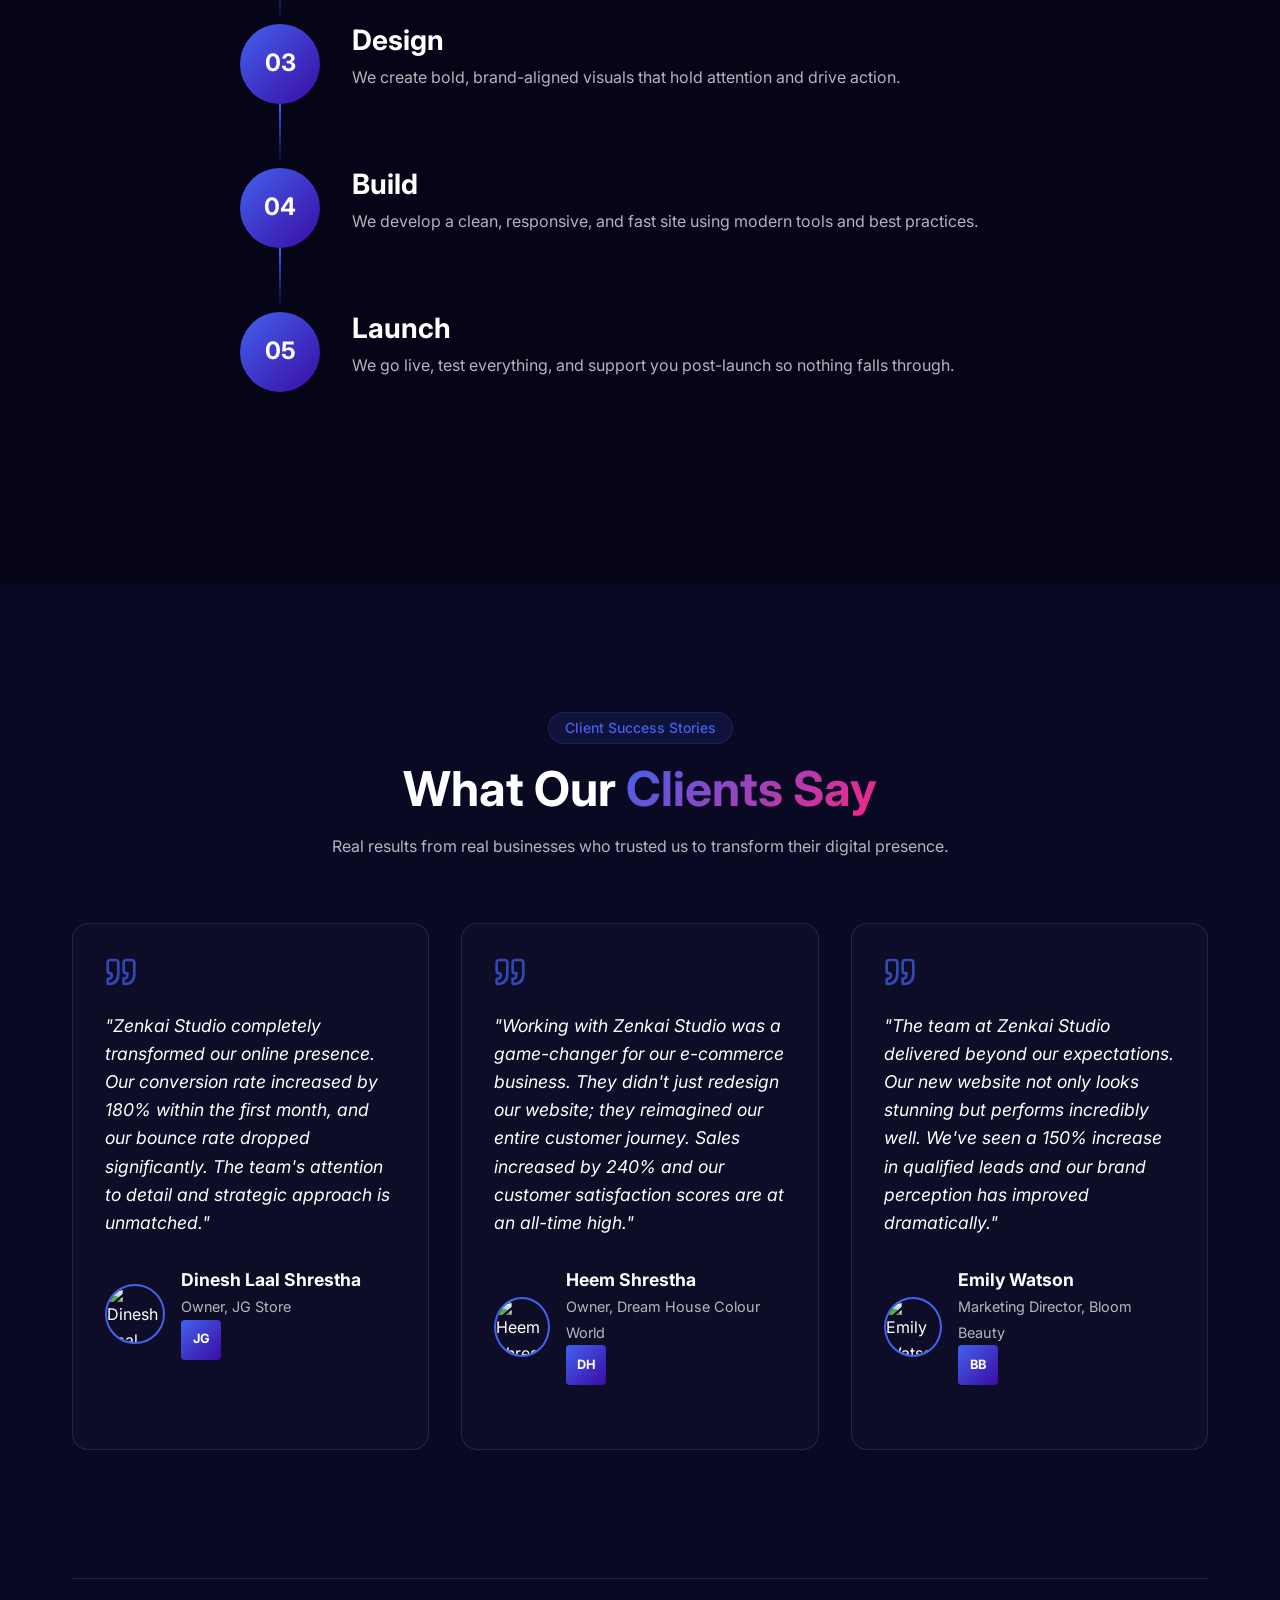
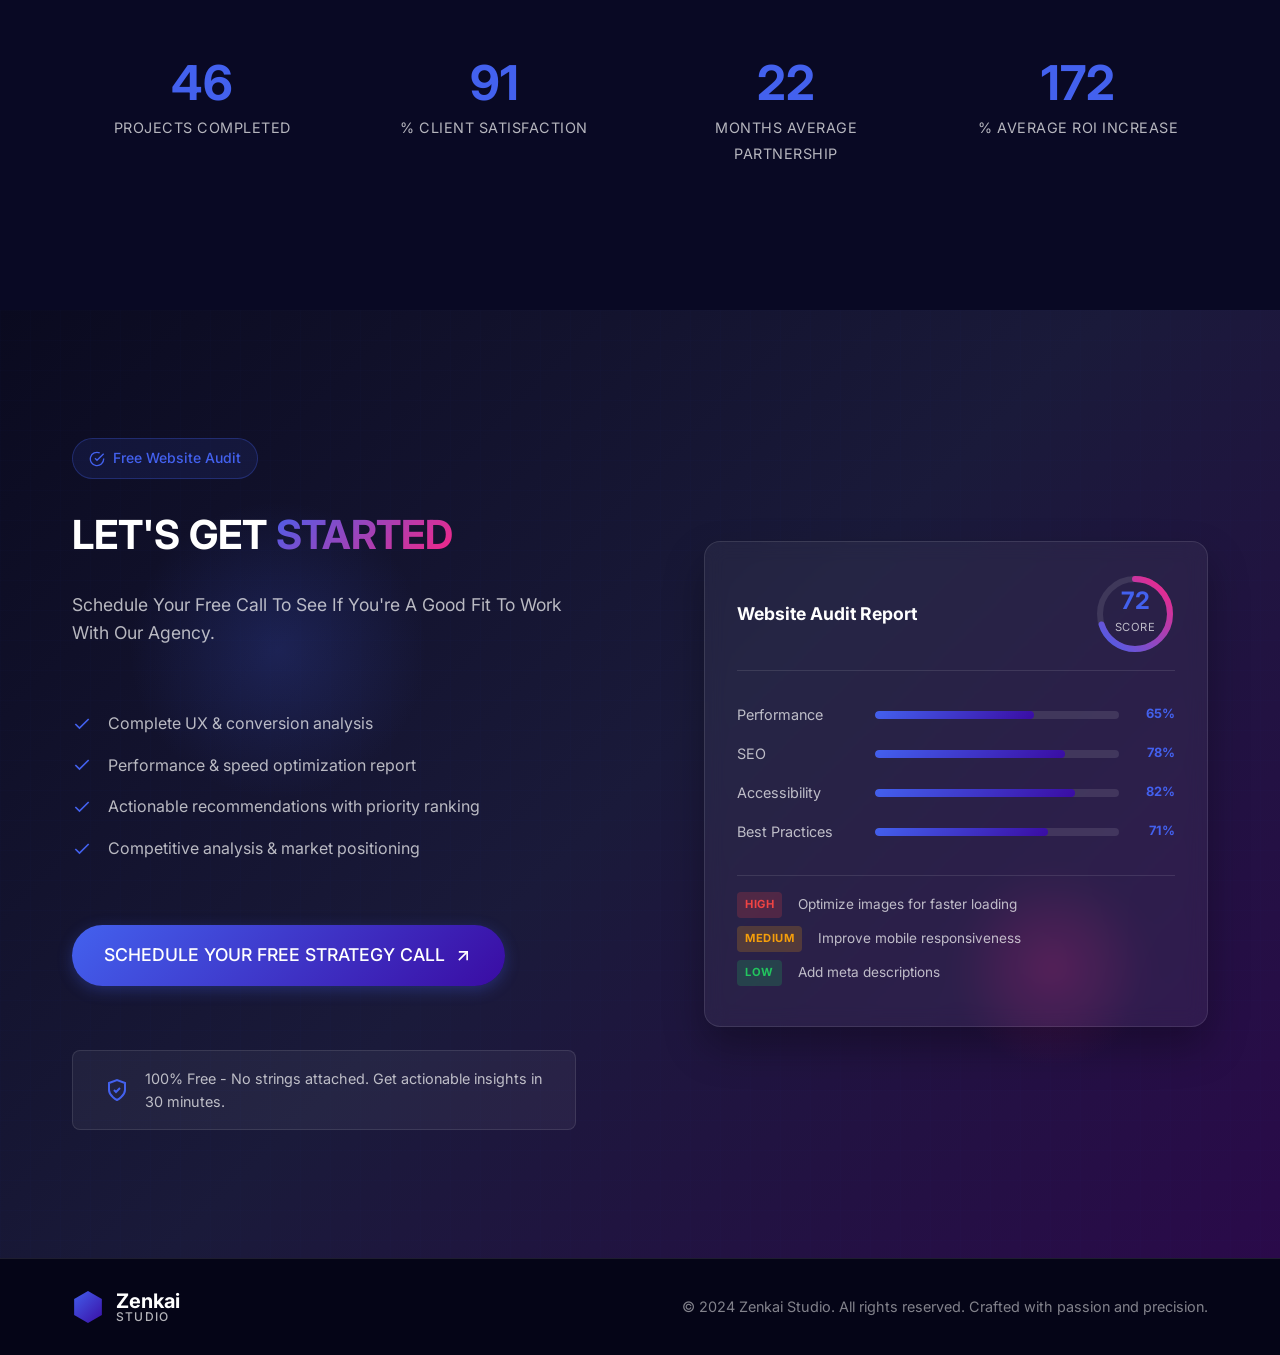
==== commit 69afafa9: "Update index.html" ====
--- a/index.html
+++ b/index.html
@@ -842,6 +842,7 @@
 </section>
 
 <!-- Enhanced CTA Section -->
+<!-- Enhanced CTA Section -->
 <section id="cta" class="cta-section">
 <div class="container">
   <div class="cta-content">
@@ -882,7 +883,6 @@
           <span>Competitive analysis & market positioning</span>
         </div>
       </div>
-
       <div class="cta-buttons">
         <a href="https://calendly.com/zenkaistudio7/30min" target="_blank" rel="noopener noreferrer" class="btn-primary cta-primary">
           <span> SCHEDULE YOUR FREE STRATEGY CALL</span>
@@ -892,7 +892,6 @@
           </svg>
         </a>
       </div>
-
       <div class="cta-guarantee">
         <svg width="24" height="24" viewBox="0 0 24 24" fill="none" stroke="currentColor" stroke-width="2">
           <path d="M12 22s8-4 8-10V5l-8-3-8 3v7c0 6 8 10 8 10z"/>
@@ -901,7 +900,6 @@
         <span>100% Free - No strings attached. Get actionable insights in 30 minutes.</span>
       </div>
     </div>
-
     <div class="cta-right" data-scroll-element="slide-left">
       <div class="cta-visual">
         <div class="audit-preview">
@@ -959,7 +957,6 @@
               <div class="metric-value">71%</div>
             </div>
           </div>
-
           <div class="audit-recommendations">
             <div class="recommendation">
               <div class="rec-priority high">High</div>
@@ -979,7 +976,6 @@
     </div>
   </div>
 </div>
-
 <!-- Background Elements -->
 <div class="cta-bg-elements">
   <div class="cta-gradient-1"></div>
--- a/style.css
+++ b/style.css
@@ -9,12 +9,10 @@
   --color-secondary: #3a0ca3;
   --color-accent: #f72585;
   --color-border: rgba(255, 255, 255, 0.1);
-
   /* Gradients */
   --gradient-primary: linear-gradient(135deg, var(--color-primary) 0%, var(--color-secondary) 100%);
   --gradient-text: linear-gradient(135deg, var(--color-primary) 0%, var(--color-accent) 100%);
   --gradient-overlay: linear-gradient(180deg, rgba(5, 5, 23, 0) 0%, rgba(5, 5, 23, 0.8) 100%);
-
   /* Typography */
   --font-family: "Inter", -apple-system, BlinkMacSystemFont, "Segoe UI", Roboto, Oxygen, Ubuntu, Cantarell, "Open Sans",
     "Helvetica Neue", sans-serif;
@@ -22,30 +20,25 @@
   --font-weight-regular: 400;
   --font-weight-medium: 500;
   --font-weight-bold: 700;
-
   /* Transitions */
   --transition-fast: 0.3s ease;
   --transition-medium: 0.5s cubic-bezier(0.165, 0.84, 0.44, 1);
   --transition-slow: 0.8s cubic-bezier(0.165, 0.84, 0.44, 1);
-
   /* Spacing */
   --spacing-xs: 0.5rem;
   --spacing-sm: 1rem;
   --spacing-md: 2rem;
   --spacing-lg: 4rem;
   --spacing-xl: 8rem;
-
   /* Border Radius */
   --border-radius-sm: 4px;
   --border-radius-md: 8px;
   --border-radius-lg: 16px;
   --border-radius-full: 999px;
-
   /* Shadows */
   --shadow-sm: 0 2px 8px rgba(0, 0, 0, 0.1);
   --shadow-md: 0 4px 16px rgba(0, 0, 0, 0.15);
   --shadow-lg: 0 8px 32px rgba(0, 0, 0, 0.2);
-
   /* Container */
   --container-max-width: 1200px;
   --container-padding: 2rem;
@@ -511,6 +504,7 @@
   display: flex;
   justify-content: space-between;
   align-items: center;
+  height: 100%; /* Ensure container takes full height of header */
 }
 
 /* Logo */
@@ -730,18 +724,23 @@
 .mobile-nav li:nth-child(1) {
   transition-delay: 0.1s;
 }
+
 .mobile-nav li:nth-child(2) {
   transition-delay: 0.2s;
 }
+
 .mobile-nav li:nth-child(3) {
   transition-delay: 0.3s;
 }
+
 .mobile-nav li:nth-child(4) {
   transition-delay: 0.4s;
 }
+
 .mobile-nav li:nth-child(5) {
   transition-delay: 0.5s;
 }
+
 .mobile-nav li:nth-child(6) {
   transition-delay: 0.6s;
 }
@@ -1064,6 +1063,7 @@
   height: 12px;
   border-radius: 50%;
 }
+
 /* This closing brace was misplaced in the original CSS, causing issues. Removed it. */
 /* The following rules were also affected by the misplaced brace. */
 .control.close {
@@ -1327,6 +1327,7 @@
 .arrow-scroll span:nth-child(2) {
   animation-delay: 0.2s;
 }
+
 .arrow-scroll span:nth-child(3) {
   animation-delay: 0.4s;
 }
@@ -2008,8 +2009,8 @@
   grid-template-columns: repeat(auto-fit, minmax(350px, 1fr));
   gap: var(--spacing-md);
   margin-top: var(--spacing-lg);
-
-}
+}
+
 .testimonial-carousel-container {
   position: relative;
   padding-bottom: var(--spacing-lg); /* Space for dots and navigation */
@@ -2047,11 +2048,9 @@
     padding-left: var(--container-padding); /* Add padding to the grid itself for mobile */
     padding-right: var(--container-padding); /* Add padding to the grid itself for mobile */
   }
-
   .testimonials-grid::-webkit-scrollbar {
     display: none; /* Hide scrollbar for Chrome, Safari, Edge */
   }
-
   .testimonial-card {
     flex: 0 0 calc(100% - var(--spacing-sm)); /* Each card takes full width minus gap */
     scroll-snap-align: start; /* Snap to the start of each card */
@@ -2060,7 +2059,6 @@
     transform: translateY(0); /* Reset animation transform for carousel */
     opacity: 1; /* Reset animation opacity for carousel */
   }
-
   .testimonial-card:last-child {
     margin-right: 0; /* No margin after the last card */
   }
@@ -2196,20 +2194,16 @@
     padding-left: 0; /* Remove mobile padding */
     padding-right: 0; /* Remove mobile padding */
   }
-
   .testimonial-card {
     flex: auto; /* Reset flex properties */
     width: auto; /* Reset width */
     margin-right: 0; /* Remove margin */
     scroll-margin-left: 0; /* Reset scroll margin */
   }
-
   .carousel-navigation {
     display: none; /* Hide carousel navigation on desktop */
   }
 }
-
-
 
 .author-avatar {
   width: 60px;
@@ -2296,7 +2290,6 @@
     gap: 8px;
     margin-top: 1rem;
   }
-
   .testimonial-dots .dot {
     width: 10px;
     height: 10px;
@@ -2304,13 +2297,11 @@
     border-radius: 50%;
     transition: background-color 0.3s ease, transform 0.3s ease;
   }
-
   .testimonial-dots .dot.active {
     background-color: var(--color-primary);
     transform: scale(1.2);
   }
 }
-
 
 /* Trust Indicators */
 .trust-indicators {
@@ -2551,11 +2542,7 @@
   opacity: 1;
 }
 
-@media (max-width: 968px) {
-  .cta-right {
-    order: -1; /* Move visual to top on smaller screens */
-  }
-}
+/* REMOVED: @media (max-width: 968px) { .cta-right { order: -1; } } */
 
 .cta-visual {
   position: relative;
@@ -2908,30 +2895,39 @@
 [data-delay="100"] {
   transition-delay: 0.1s;
 }
+
 [data-delay="200"] {
   transition-delay: 0.2s;
 }
+
 [data-delay="300"] {
   transition-delay: 0.3s;
 }
+
 [data-delay="400"] {
   transition-delay: 0.4s;
 }
+
 [data-delay="500"] {
   transition-delay: 0.5s;
 }
+
 [data-delay="600"] {
   transition-delay: 0.6s;
 }
+
 [data-delay="700"] {
   transition-delay: 0.7s;
 }
+
 [data-delay="800"] {
   transition-delay: 0.8s;
 }
+
 [data-delay="900"] {
   transition-delay: 0.9s;
 }
+
 [data-delay="1000"] {
   transition-delay: 1s;
 }
@@ -3082,3 +3078,16 @@
     filter: brightness(0.9) contrast(1.1);
   }
 }
+
+@media (max-width: 992px) {
+  .cta-section .cta-content {
+    flex-direction: column;
+    gap: 40px; /* Adjust spacing between the stacked sections */
+  }
+
+  .cta-section .cta-left,
+  .cta-section .cta-right {
+    width: 100%; /* Make them take full width when stacked */
+    max-width: none; /* Remove any max-width constraints */
+  }
+}
--- a/style.css
+++ b/style.css
@@ -9,12 +9,10 @@
   --color-secondary: #3a0ca3;
   --color-accent: #f72585;
   --color-border: rgba(255, 255, 255, 0.1);
-
   /* Gradients */
   --gradient-primary: linear-gradient(135deg, var(--color-primary) 0%, var(--color-secondary) 100%);
   --gradient-text: linear-gradient(135deg, var(--color-primary) 0%, var(--color-accent) 100%);
   --gradient-overlay: linear-gradient(180deg, rgba(5, 5, 23, 0) 0%, rgba(5, 5, 23, 0.8) 100%);
-
   /* Typography */
   --font-family: "Inter", -apple-system, BlinkMacSystemFont, "Segoe UI", Roboto, Oxygen, Ubuntu, Cantarell, "Open Sans",
     "Helvetica Neue", sans-serif;
@@ -22,30 +20,25 @@
   --font-weight-regular: 400;
   --font-weight-medium: 500;
   --font-weight-bold: 700;
-
   /* Transitions */
   --transition-fast: 0.3s ease;
   --transition-medium: 0.5s cubic-bezier(0.165, 0.84, 0.44, 1);
   --transition-slow: 0.8s cubic-bezier(0.165, 0.84, 0.44, 1);
-
   /* Spacing */
   --spacing-xs: 0.5rem;
   --spacing-sm: 1rem;
   --spacing-md: 2rem;
   --spacing-lg: 4rem;
   --spacing-xl: 8rem;
-
   /* Border Radius */
   --border-radius-sm: 4px;
   --border-radius-md: 8px;
   --border-radius-lg: 16px;
   --border-radius-full: 999px;
-
   /* Shadows */
   --shadow-sm: 0 2px 8px rgba(0, 0, 0, 0.1);
   --shadow-md: 0 4px 16px rgba(0, 0, 0, 0.15);
   --shadow-lg: 0 8px 32px rgba(0, 0, 0, 0.2);
-
   /* Container */
   --container-max-width: 1200px;
   --container-padding: 2rem;
@@ -511,6 +504,7 @@
   display: flex;
   justify-content: space-between;
   align-items: center;
+  height: 100%; /* Ensure container takes full height of header */
 }
 
 /* Logo */
@@ -730,18 +724,23 @@
 .mobile-nav li:nth-child(1) {
   transition-delay: 0.1s;
 }
+
 .mobile-nav li:nth-child(2) {
   transition-delay: 0.2s;
 }
+
 .mobile-nav li:nth-child(3) {
   transition-delay: 0.3s;
 }
+
 .mobile-nav li:nth-child(4) {
   transition-delay: 0.4s;
 }
+
 .mobile-nav li:nth-child(5) {
   transition-delay: 0.5s;
 }
+
 .mobile-nav li:nth-child(6) {
   transition-delay: 0.6s;
 }
@@ -1064,6 +1063,7 @@
   height: 12px;
   border-radius: 50%;
 }
+
 /* This closing brace was misplaced in the original CSS, causing issues. Removed it. */
 /* The following rules were also affected by the misplaced brace. */
 .control.close {
@@ -1327,6 +1327,7 @@
 .arrow-scroll span:nth-child(2) {
   animation-delay: 0.2s;
 }
+
 .arrow-scroll span:nth-child(3) {
   animation-delay: 0.4s;
 }
@@ -2008,8 +2009,8 @@
   grid-template-columns: repeat(auto-fit, minmax(350px, 1fr));
   gap: var(--spacing-md);
   margin-top: var(--spacing-lg);
-
-}
+}
+
 .testimonial-carousel-container {
   position: relative;
   padding-bottom: var(--spacing-lg); /* Space for dots and navigation */
@@ -2047,11 +2048,9 @@
     padding-left: var(--container-padding); /* Add padding to the grid itself for mobile */
     padding-right: var(--container-padding); /* Add padding to the grid itself for mobile */
   }
-
   .testimonials-grid::-webkit-scrollbar {
     display: none; /* Hide scrollbar for Chrome, Safari, Edge */
   }
-
   .testimonial-card {
     flex: 0 0 calc(100% - var(--spacing-sm)); /* Each card takes full width minus gap */
     scroll-snap-align: start; /* Snap to the start of each card */
@@ -2060,7 +2059,6 @@
     transform: translateY(0); /* Reset animation transform for carousel */
     opacity: 1; /* Reset animation opacity for carousel */
   }
-
   .testimonial-card:last-child {
     margin-right: 0; /* No margin after the last card */
   }
@@ -2196,20 +2194,16 @@
     padding-left: 0; /* Remove mobile padding */
     padding-right: 0; /* Remove mobile padding */
   }
-
   .testimonial-card {
     flex: auto; /* Reset flex properties */
     width: auto; /* Reset width */
     margin-right: 0; /* Remove margin */
     scroll-margin-left: 0; /* Reset scroll margin */
   }
-
   .carousel-navigation {
     display: none; /* Hide carousel navigation on desktop */
   }
 }
-
-
 
 .author-avatar {
   width: 60px;
@@ -2296,7 +2290,6 @@
     gap: 8px;
     margin-top: 1rem;
   }
-
   .testimonial-dots .dot {
     width: 10px;
     height: 10px;
@@ -2304,13 +2297,11 @@
     border-radius: 50%;
     transition: background-color 0.3s ease, transform 0.3s ease;
   }
-
   .testimonial-dots .dot.active {
     background-color: var(--color-primary);
     transform: scale(1.2);
   }
 }
-
 
 /* Trust Indicators */
 .trust-indicators {
@@ -2551,11 +2542,7 @@
   opacity: 1;
 }
 
-@media (max-width: 968px) {
-  .cta-right {
-    order: -1; /* Move visual to top on smaller screens */
-  }
-}
+/* REMOVED: @media (max-width: 968px) { .cta-right { order: -1; } } */
 
 .cta-visual {
   position: relative;
@@ -2908,30 +2895,39 @@
 [data-delay="100"] {
   transition-delay: 0.1s;
 }
+
 [data-delay="200"] {
   transition-delay: 0.2s;
 }
+
 [data-delay="300"] {
   transition-delay: 0.3s;
 }
+
 [data-delay="400"] {
   transition-delay: 0.4s;
 }
+
 [data-delay="500"] {
   transition-delay: 0.5s;
 }
+
 [data-delay="600"] {
   transition-delay: 0.6s;
 }
+
 [data-delay="700"] {
   transition-delay: 0.7s;
 }
+
 [data-delay="800"] {
   transition-delay: 0.8s;
 }
+
 [data-delay="900"] {
   transition-delay: 0.9s;
 }
+
 [data-delay="1000"] {
   transition-delay: 1s;
 }
@@ -3082,3 +3078,16 @@
     filter: brightness(0.9) contrast(1.1);
   }
 }
+
+@media (max-width: 992px) {
+  .cta-section .cta-content {
+    flex-direction: column;
+    gap: 40px; /* Adjust spacing between the stacked sections */
+  }
+
+  .cta-section .cta-left,
+  .cta-section .cta-right {
+    width: 100%; /* Make them take full width when stacked */
+    max-width: none; /* Remove any max-width constraints */
+  }
+}
--- a/style.css
+++ b/style.css
@@ -9,12 +9,10 @@
   --color-secondary: #3a0ca3;
   --color-accent: #f72585;
   --color-border: rgba(255, 255, 255, 0.1);
-
   /* Gradients */
   --gradient-primary: linear-gradient(135deg, var(--color-primary) 0%, var(--color-secondary) 100%);
   --gradient-text: linear-gradient(135deg, var(--color-primary) 0%, var(--color-accent) 100%);
   --gradient-overlay: linear-gradient(180deg, rgba(5, 5, 23, 0) 0%, rgba(5, 5, 23, 0.8) 100%);
-
   /* Typography */
   --font-family: "Inter", -apple-system, BlinkMacSystemFont, "Segoe UI", Roboto, Oxygen, Ubuntu, Cantarell, "Open Sans",
     "Helvetica Neue", sans-serif;
@@ -22,30 +20,25 @@
   --font-weight-regular: 400;
   --font-weight-medium: 500;
   --font-weight-bold: 700;
-
   /* Transitions */
   --transition-fast: 0.3s ease;
   --transition-medium: 0.5s cubic-bezier(0.165, 0.84, 0.44, 1);
   --transition-slow: 0.8s cubic-bezier(0.165, 0.84, 0.44, 1);
-
   /* Spacing */
   --spacing-xs: 0.5rem;
   --spacing-sm: 1rem;
   --spacing-md: 2rem;
   --spacing-lg: 4rem;
   --spacing-xl: 8rem;
-
   /* Border Radius */
   --border-radius-sm: 4px;
   --border-radius-md: 8px;
   --border-radius-lg: 16px;
   --border-radius-full: 999px;
-
   /* Shadows */
   --shadow-sm: 0 2px 8px rgba(0, 0, 0, 0.1);
   --shadow-md: 0 4px 16px rgba(0, 0, 0, 0.15);
   --shadow-lg: 0 8px 32px rgba(0, 0, 0, 0.2);
-
   /* Container */
   --container-max-width: 1200px;
   --container-padding: 2rem;
@@ -511,6 +504,7 @@
   display: flex;
   justify-content: space-between;
   align-items: center;
+  height: 100%; /* Ensure container takes full height of header */
 }
 
 /* Logo */
@@ -730,18 +724,23 @@
 .mobile-nav li:nth-child(1) {
   transition-delay: 0.1s;
 }
+
 .mobile-nav li:nth-child(2) {
   transition-delay: 0.2s;
 }
+
 .mobile-nav li:nth-child(3) {
   transition-delay: 0.3s;
 }
+
 .mobile-nav li:nth-child(4) {
   transition-delay: 0.4s;
 }
+
 .mobile-nav li:nth-child(5) {
   transition-delay: 0.5s;
 }
+
 .mobile-nav li:nth-child(6) {
   transition-delay: 0.6s;
 }
@@ -1064,6 +1063,7 @@
   height: 12px;
   border-radius: 50%;
 }
+
 /* This closing brace was misplaced in the original CSS, causing issues. Removed it. */
 /* The following rules were also affected by the misplaced brace. */
 .control.close {
@@ -1327,6 +1327,7 @@
 .arrow-scroll span:nth-child(2) {
   animation-delay: 0.2s;
 }
+
 .arrow-scroll span:nth-child(3) {
   animation-delay: 0.4s;
 }
@@ -2008,8 +2009,8 @@
   grid-template-columns: repeat(auto-fit, minmax(350px, 1fr));
   gap: var(--spacing-md);
   margin-top: var(--spacing-lg);
-
-}
+}
+
 .testimonial-carousel-container {
   position: relative;
   padding-bottom: var(--spacing-lg); /* Space for dots and navigation */
@@ -2047,11 +2048,9 @@
     padding-left: var(--container-padding); /* Add padding to the grid itself for mobile */
     padding-right: var(--container-padding); /* Add padding to the grid itself for mobile */
   }
-
   .testimonials-grid::-webkit-scrollbar {
     display: none; /* Hide scrollbar for Chrome, Safari, Edge */
   }
-
   .testimonial-card {
     flex: 0 0 calc(100% - var(--spacing-sm)); /* Each card takes full width minus gap */
     scroll-snap-align: start; /* Snap to the start of each card */
@@ -2060,7 +2059,6 @@
     transform: translateY(0); /* Reset animation transform for carousel */
     opacity: 1; /* Reset animation opacity for carousel */
   }
-
   .testimonial-card:last-child {
     margin-right: 0; /* No margin after the last card */
   }
@@ -2196,20 +2194,16 @@
     padding-left: 0; /* Remove mobile padding */
     padding-right: 0; /* Remove mobile padding */
   }
-
   .testimonial-card {
     flex: auto; /* Reset flex properties */
     width: auto; /* Reset width */
     margin-right: 0; /* Remove margin */
     scroll-margin-left: 0; /* Reset scroll margin */
   }
-
   .carousel-navigation {
     display: none; /* Hide carousel navigation on desktop */
   }
 }
-
-
 
 .author-avatar {
   width: 60px;
@@ -2296,7 +2290,6 @@
     gap: 8px;
     margin-top: 1rem;
   }
-
   .testimonial-dots .dot {
     width: 10px;
     height: 10px;
@@ -2304,13 +2297,11 @@
     border-radius: 50%;
     transition: background-color 0.3s ease, transform 0.3s ease;
   }
-
   .testimonial-dots .dot.active {
     background-color: var(--color-primary);
     transform: scale(1.2);
   }
 }
-
 
 /* Trust Indicators */
 .trust-indicators {
@@ -2551,11 +2542,7 @@
   opacity: 1;
 }
 
-@media (max-width: 968px) {
-  .cta-right {
-    order: -1; /* Move visual to top on smaller screens */
-  }
-}
+/* REMOVED: @media (max-width: 968px) { .cta-right { order: -1; } } */
 
 .cta-visual {
   position: relative;
@@ -2908,30 +2895,39 @@
 [data-delay="100"] {
   transition-delay: 0.1s;
 }
+
 [data-delay="200"] {
   transition-delay: 0.2s;
 }
+
 [data-delay="300"] {
   transition-delay: 0.3s;
 }
+
 [data-delay="400"] {
   transition-delay: 0.4s;
 }
+
 [data-delay="500"] {
   transition-delay: 0.5s;
 }
+
 [data-delay="600"] {
   transition-delay: 0.6s;
 }
+
 [data-delay="700"] {
   transition-delay: 0.7s;
 }
+
 [data-delay="800"] {
   transition-delay: 0.8s;
 }
+
 [data-delay="900"] {
   transition-delay: 0.9s;
 }
+
 [data-delay="1000"] {
   transition-delay: 1s;
 }
@@ -3082,3 +3078,16 @@
     filter: brightness(0.9) contrast(1.1);
   }
 }
+
+@media (max-width: 992px) {
+  .cta-section .cta-content {
+    flex-direction: column;
+    gap: 40px; /* Adjust spacing between the stacked sections */
+  }
+
+  .cta-section .cta-left,
+  .cta-section .cta-right {
+    width: 100%; /* Make them take full width when stacked */
+    max-width: none; /* Remove any max-width constraints */
+  }
+}
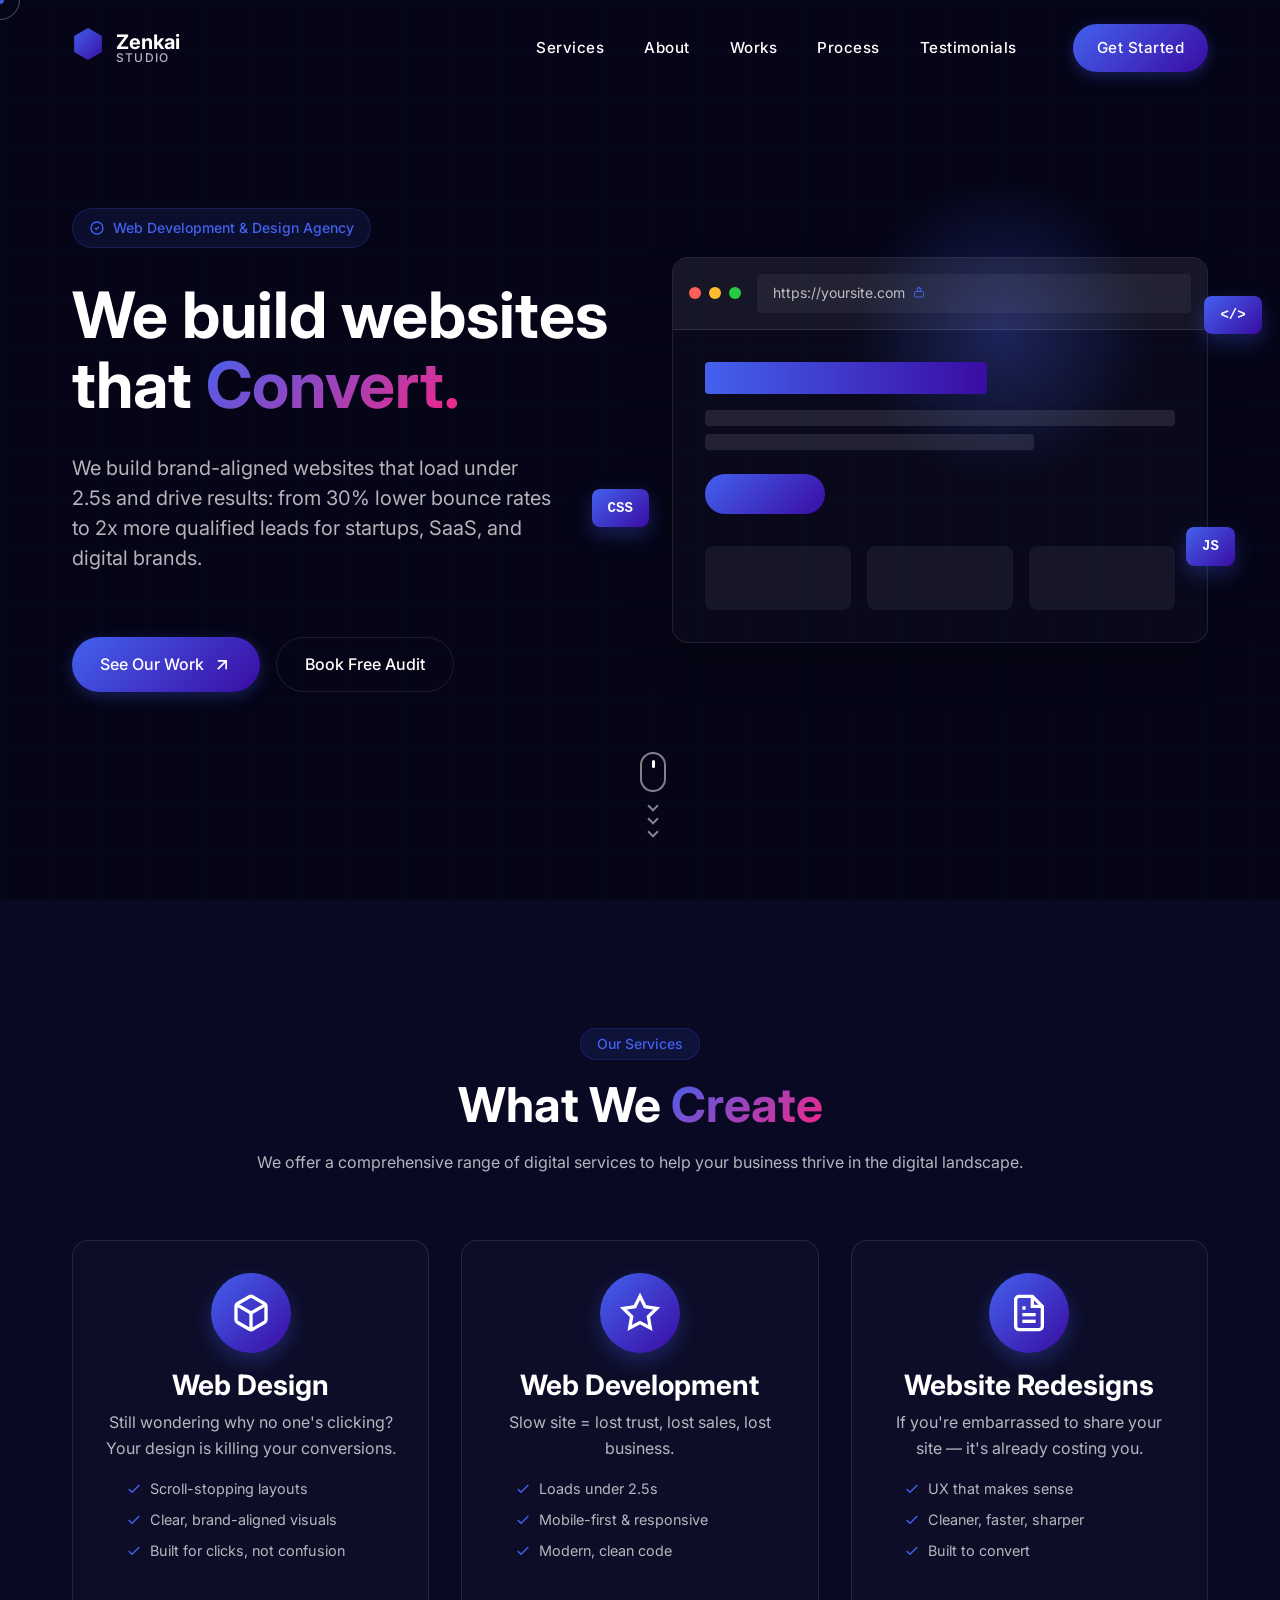
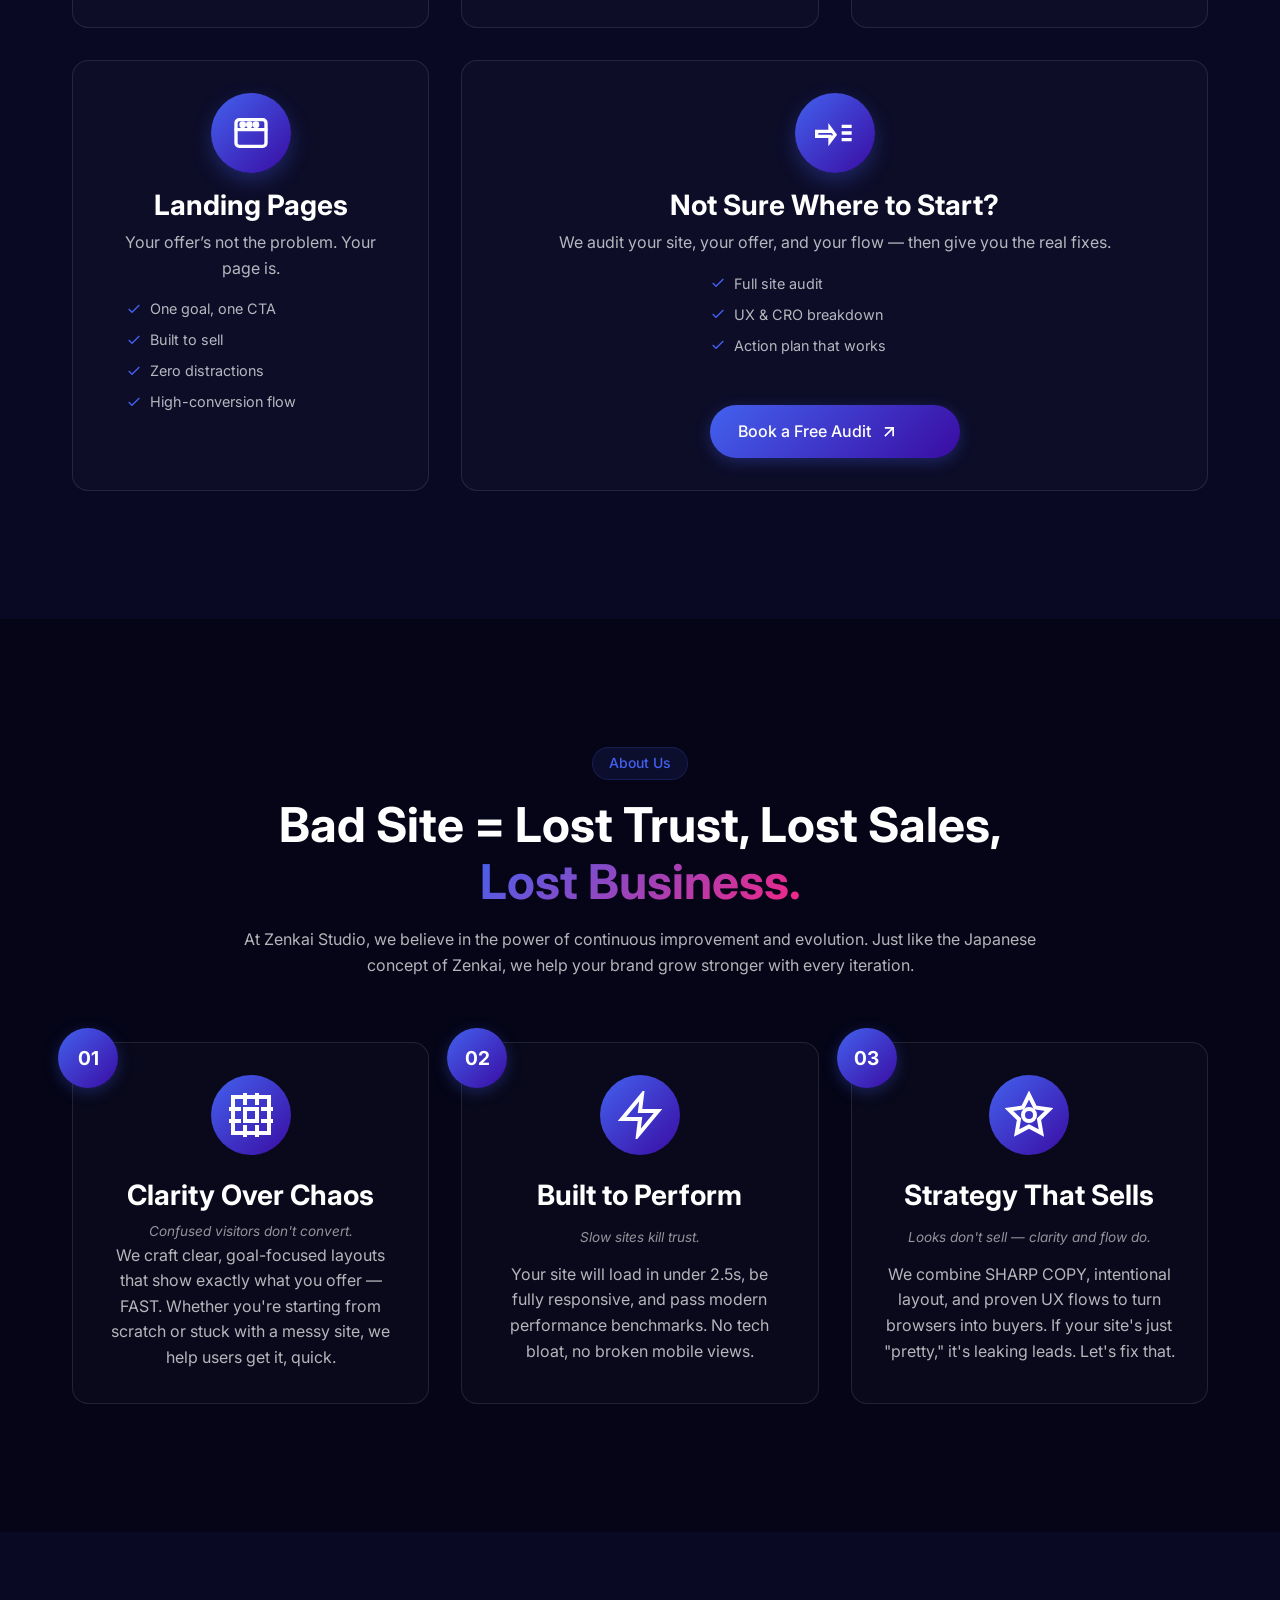
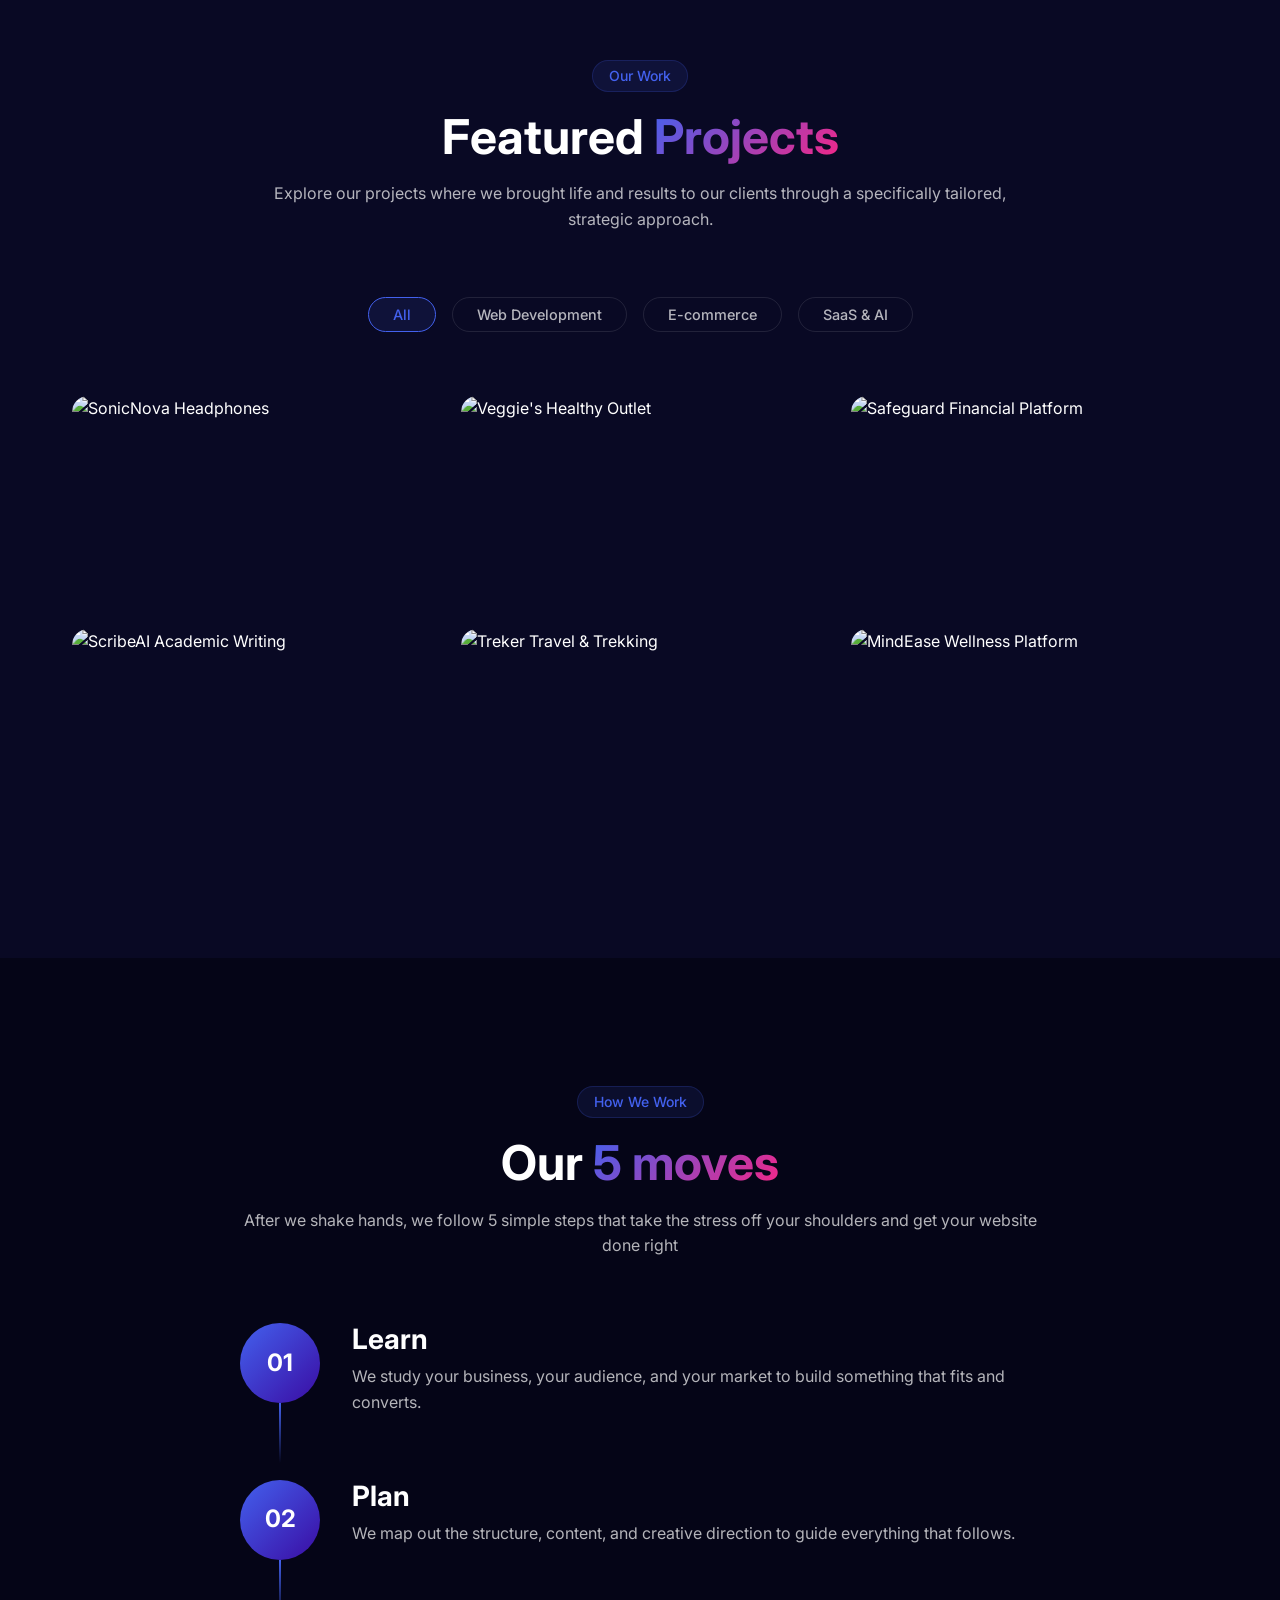
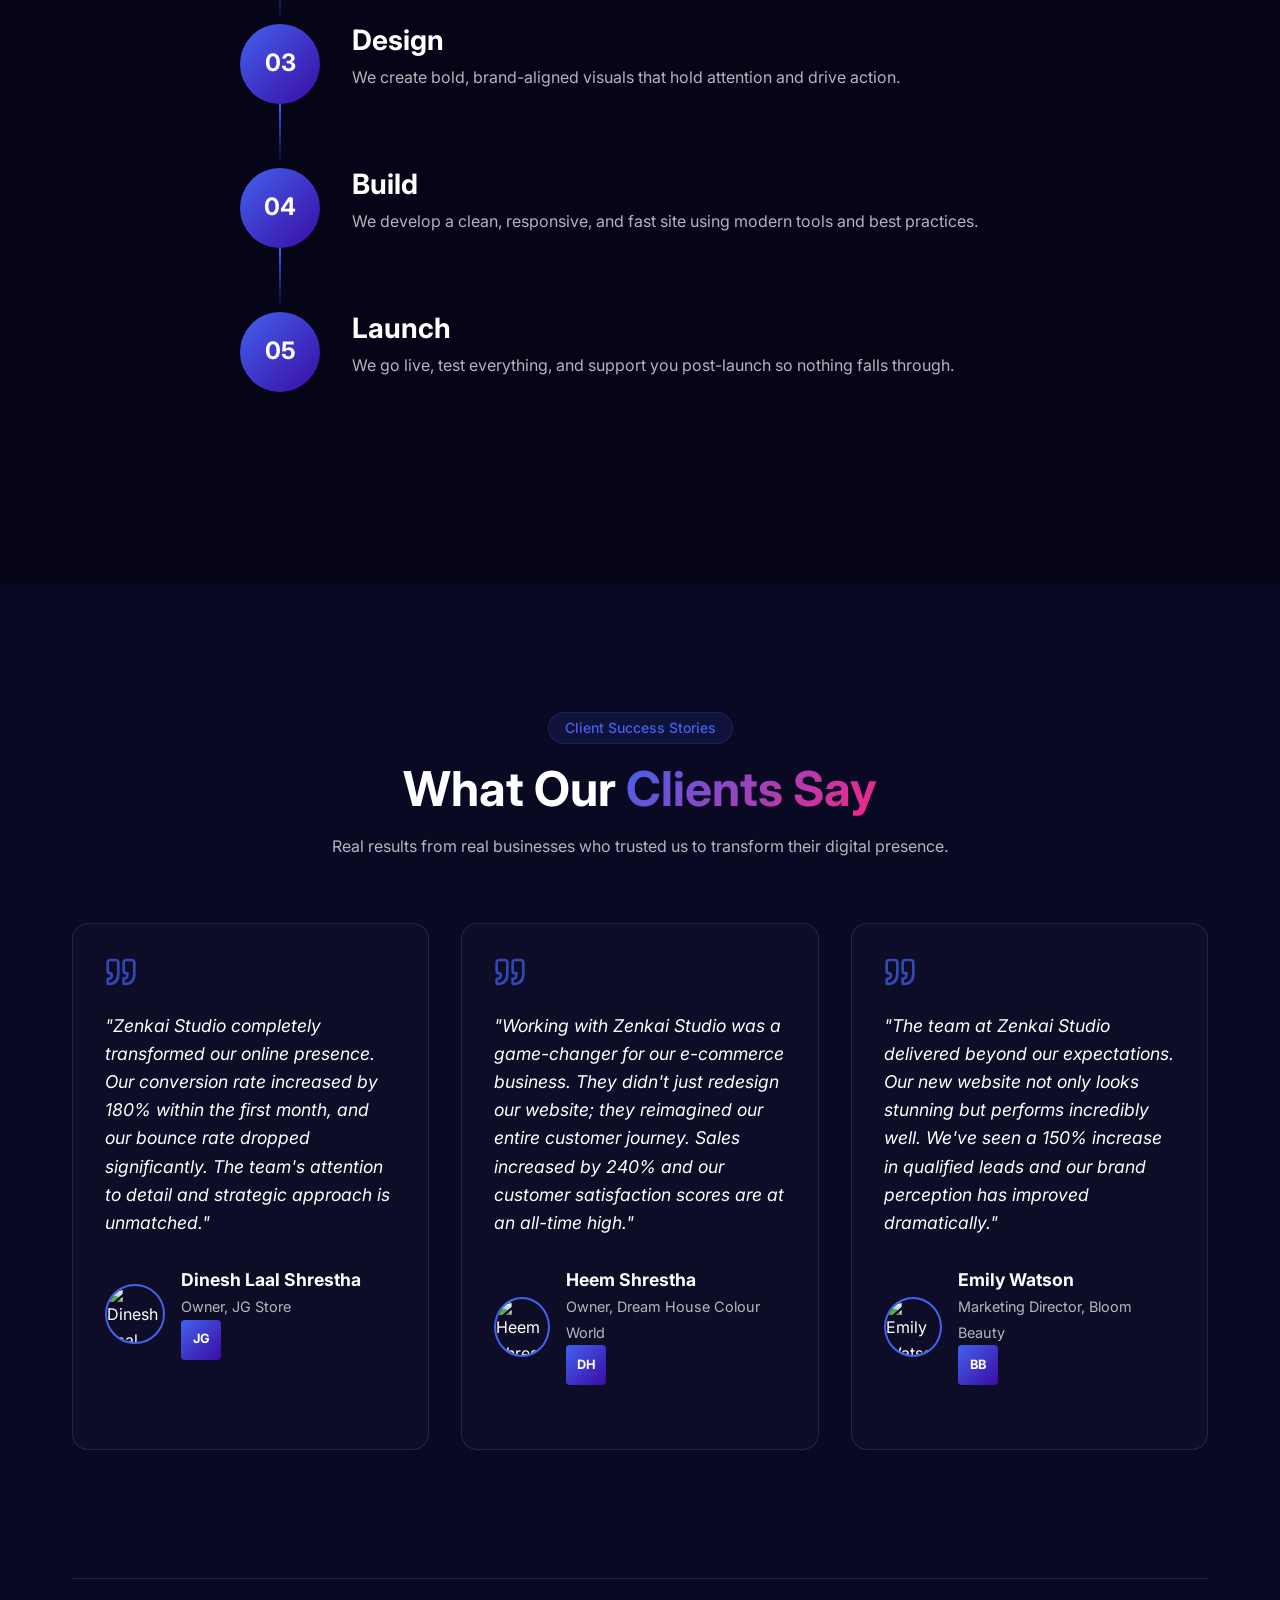
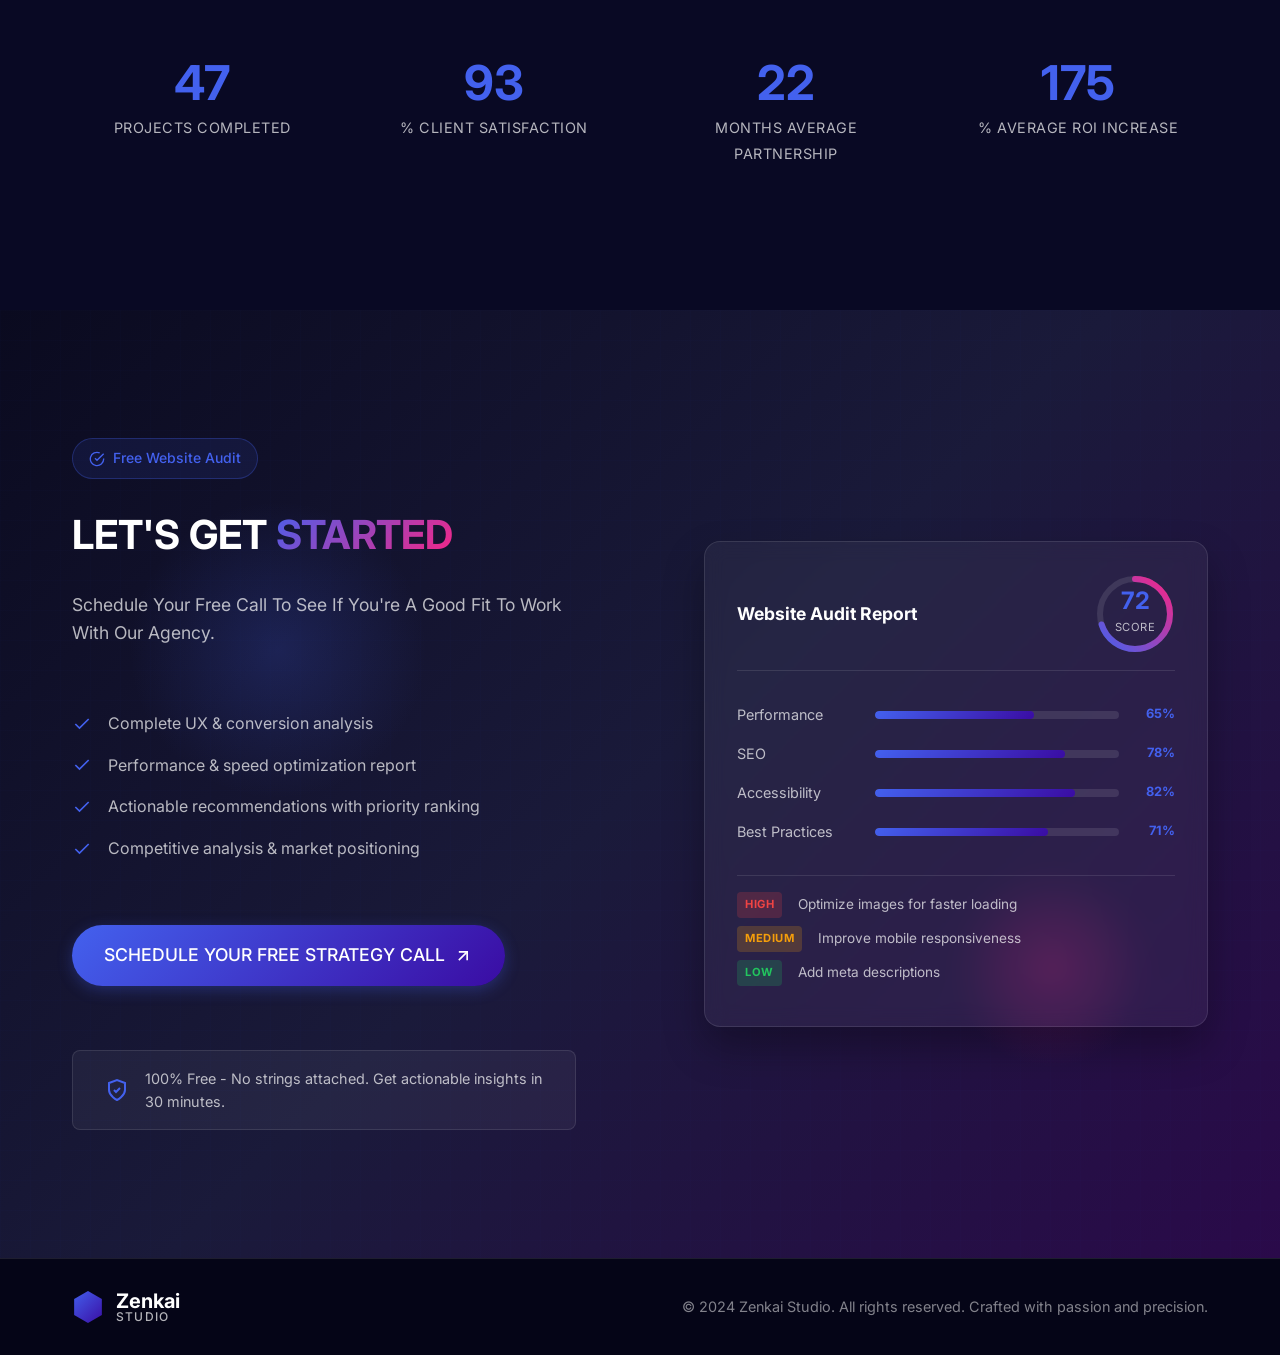
==== commit 494ec456: "Update index.html" ====
--- a/index.html
+++ b/index.html
@@ -23,10 +23,11 @@
 <meta name="twitter:image" content="https://zenkaistudio.com/og-image.jpg">
 
 <link rel="canonical" href="https://zenkaistudio.com/" />
-<link rel="icon" href="/favicon.ico" type="image/x-icon">
+<link rel="icon" href="/placeholder.svg?height=16&width=16" type="image/x-icon">
 
 <link rel="preload" href="style.css" as="style">
 <link rel="stylesheet" href="style.css">
+
 <link rel="preconnect" href="https://fonts.googleapis.com">
 <link rel="preconnect" href="https://fonts.gstatic.com" crossorigin>
 <link href="https://fonts.googleapis.com/css2?family=Inter:wght@300;400;500;600;700&display=swap" rel="stylesheet">
@@ -47,13 +48,11 @@
 }
 </script>
 
-<link rel="stylesheet" href="style.css">
-<link rel="preconnect" href="https://fonts.googleapis.com">
-<link rel="preconnect" href="https://fonts.gstatic.com" crossorigin>
-<link href="https://fonts.googleapis.com/css2?family=Inter:wght@300;400;500;600;700&display=swap" rel="stylesheet">
 </head>
 <body>
+
 <div class="header-spacer"></div>
+
 <!-- Page Loader -->
 <div class="page-loader">
 <div class="loader-content">
@@ -268,7 +267,6 @@
     </div>
   </div>
 </div>
-
 <div class="scroll-indicator" data-scroll-element="fade-up" data-delay="1000">
   <div class="mouse">
     <div class="wheel"></div>
@@ -279,7 +277,6 @@
     <span></span>
   </div>
 </div>
-
 <!-- Background Elements -->
 <div class="hero-bg-elements">
   <div class="bg-grid"></div>
@@ -295,7 +292,6 @@
     <h2>What We <span class="gradient-text">Create</span></h2>
     <p>We offer a comprehensive range of digital services to help your business thrive in the digital landscape.</p>
   </div>
-
   <div class="services-grid">
     <div class="service-card" data-scroll-element="slide-up" data-delay="100">
       <div class="service-icon">
@@ -330,7 +326,6 @@
         </ul>
       </div>
     </div>
-
     <div class="service-card" data-scroll-element="slide-up" data-delay="200">
       <div class="service-icon">
         <svg width="40" height="40" viewBox="0 0 24 24" fill="none" stroke="currentColor" stroke-width="2">
@@ -362,7 +357,6 @@
         </ul>
       </div>
     </div>
-
     <div class="service-card" data-scroll-element="slide-up" data-delay="300">
       <div class="service-icon">
         <svg width="40" height="40" viewBox="0 0 24 24" fill="none" stroke="currentColor" stroke-width="2">
@@ -398,9 +392,7 @@
         </ul>
       </div>
     </div>
-
     <div class="service-card" data-scroll-element="slide-up" data-delay="400">
-
 <!-- Added Service Icon -->
 <div class="service-icon">
   <!-- Layout/Browser icon -->
@@ -412,7 +404,6 @@
     <circle cx="15" cy="7" r="1"></circle>
   </svg>
 </div>
-
 <div class="service-card-content">
   <h3>Landing Pages</h3>
   <p>Your offer’s not the problem. Your page is.</p>
@@ -444,8 +435,6 @@
   </ul>
 </div>
 </div>
-
-
     <div class="service-card audit-service-card" data-scroll-element="slide-up" data-delay="400">
       <div class="service-icon">
         <svg width="40" height="40" viewBox="0 0 24 24" fill="none" stroke="currentColor" stroke-width="2">
@@ -499,7 +488,6 @@
     <h2>Bad Site = Lost Trust, Lost Sales, <span class="gradient-text">Lost Business.</span></h2>
     <p>At Zenkai Studio, we believe in the power of continuous improvement and evolution. Just like the Japanese concept of Zenkai, we help your brand grow stronger with every iteration.</p>
   </div>
-
   <div class="about-grid">
     <div class="about-card" data-scroll-element="slide-up" data-delay="100">
       <div class="card-number">01</div>
@@ -513,7 +501,6 @@
       <p class="card-subtitle">Confused visitors don't convert.</p>
       <p>We craft clear, goal-focused layouts that show exactly what you offer — FAST. Whether you're starting from scratch or stuck with a messy site, we help users get it, quick.</p>
     </div>
-
     <div class="about-card" data-scroll-element="slide-up" data-delay="200">
       <div class="card-number">02</div>
       <div class="about-card-icon">
@@ -525,7 +512,6 @@
       <p class="card-subtitle">Slow sites kill trust.</p>
       <p>Your site will load in under 2.5s, be fully responsive, and pass modern performance benchmarks. No tech bloat, no broken mobile views.</p>
     </div>
-
     <div class="about-card" data-scroll-element="slide-up" data-delay="300">
       <div class="card-number">03</div>
       <div class="about-card-icon">
@@ -542,7 +528,6 @@
 </div>
 </section>
 
-<!-- Works Section -->
 <!-- Works Section -->
 <section id="works" class="works">
 <div class="container">
@@ -551,14 +536,12 @@
     <h2>Featured <span class="gradient-text">Projects</span></h2>
     <p>Explore our projects where we brought life and results to our clients through a specifically tailored, strategic approach.</p>
   </div>
-
   <div class="filter-tabs" data-scroll-element="fade-up" data-delay="100">
     <button class="filter-tab active" data-filter="all">All</button>
     <button class="filter-tab" data-filter="web-development">Web Development</button>
     <button class="filter-tab" data-filter="ecommerce">E-commerce</button>
     <button class="filter-tab" data-filter="saas-ai">SaaS & AI</button>
   </div>
-
   <div class="projects-grid">
     <div class="project-card" data-scroll-element="scale-in" data-delay="100" data-category="ecommerce">
       <div class="project-image">
@@ -574,7 +557,6 @@
         </div>
       </div>
     </div>
-
     <div class="project-card" data-scroll-element="scale-in" data-delay="300" data-category="web-development">
       <div class="project-image">
         <img src="https://hebbkx1anhila5yf.public.blob.vercel-storage.com/Resturantlandingpage%5B1%5D-42bPKE0Se2ANtFspn3Z1kfigolpJY2.png" alt="Veggie's Healthy Outlet" class="project-img">
@@ -589,7 +571,6 @@
         </div>
       </div>
     </div>
-
     <div class="project-card" data-scroll-element="scale-in" data-delay="300" data-category="saas-ai">
       <div class="project-image">
         <img src="https://hebbkx1anhila5yf.public.blob.vercel-storage.com/LandingPage%5B1%5D-wIjGEmtdZ1h3te9Nn1MaVs3EOqMUCb.png" alt="Safeguard Financial Platform" class="project-img">
@@ -604,7 +585,6 @@
         </div>
       </div>
     </div>
-
     <div class="project-card" data-scroll-element="scale-in" data-delay="400" data-category="saas-ai">
       <div class="project-image">
         <img src="https://hebbkx1anhila5yf.public.blob.vercel-storage.com/web-Hojsn5aN28tCnvKNgzVypSqQB1LtRJ.png" alt="ScribeAI Academic Writing" class="project-img">
@@ -619,7 +599,6 @@
         </div>
       </div>
     </div>
-
     <div class="project-card" data-scroll-element="scale-in" data-delay="500" data-category="web-development">
       <div class="project-image">
         <img src="https://hebbkx1anhila5yf.public.blob.vercel-storage.com/image-h0CS7o8V3inWrSyDFpy3R0oGQi32Uc.png" alt="Treker Travel & Trekking" class="project-img">
@@ -634,7 +613,6 @@
         </div>
       </div>
     </div>
-
     <div class="project-card" data-scroll-element="scale-in" data-delay="600" data-category="web-development">
       <div class="project-image">
         <img src="https://hebbkx1anhila5yf.public.blob.vercel-storage.com/image-qRoFoTy0I5QnRwj5VGxAU5VUiDpMRG.png" alt="MindEase Wellness Platform" class="project-img">
@@ -662,7 +640,6 @@
     <h2>Our <span class="gradient-text">5 moves</span></h2>
     <p>After we shake hands, we follow 5 simple steps that take the stress off your shoulders and get your website done right</p>
   </div>
-
   <div class="process-timeline">
     <div class="process-step" data-scroll-element="slide-right" data-delay="100">
       <div class="step-number">
@@ -674,7 +651,6 @@
       </div>
       <div class="step-connector"></div>
     </div>
-
     <div class="process-step" data-scroll-element="slide-left" data-delay="200">
       <div class="step-number">
         <span>02</span>
@@ -685,7 +661,6 @@
       </div>
       <div class="step-connector"></div>
     </div>
-
     <div class="process-step" data-scroll-element="slide-right" data-delay="300">
       <div class="step-number">
         <span>03</span>
@@ -696,7 +671,6 @@
       </div>
       <div class="step-connector"></div>
     </div>
-
     <div class="process-step" data-scroll-element="slide-left" data-delay="400">
       <div class="step-number">
         <span>04</span>
@@ -707,7 +681,6 @@
       </div>
       <div class="step-connector"></div>
     </div>
-
     <div class="process-step" data-scroll-element="slide-right" data-delay="500">
       <div class="step-number">
         <span>05</span>
@@ -729,9 +702,8 @@
     <h2>What Our <span class="gradient-text">Clients Say</span></h2>
     <p>Real results from real businesses who trusted us to transform their digital presence.</p>
   </div>
-
   <div class="testimonials-grid">
-    <div class="testimonial-card" data-scroll-element="slide-up" data-delay="100">
+    <div class="testimonial-card" data-scroll-element="slide-up" data-delay="100" data-carousel-item>
       <div class="testimonial-content">
         <div class="quote-icon">
           <svg width="32" height="32" viewBox="0 0 24 24" fill="none" stroke="currentColor" stroke-width="2">
@@ -755,11 +727,7 @@
       </div>
     </div>
       
-   
-
-
-
-    <div class="testimonial-card" data-scroll-element="slide-up" data-delay="200">
+    <div class="testimonial-card" data-scroll-element="slide-up" data-delay="200" data-carousel-item>
       <div class="testimonial-content">
         <div class="quote-icon">
           <svg width="32" height="32" viewBox="0 0 24 24" fill="none" stroke="currentColor" stroke-width="2">
@@ -781,10 +749,8 @@
           </div>
         </div>
       </div>
-      
-    </div>
-
-    <div class="testimonial-card" data-scroll-element="slide-up" data-delay="300">
+    </div>
+    <div class="testimonial-card" data-scroll-element="slide-up" data-delay="300" data-carousel-item>
       <div class="testimonial-content">
         <div class="quote-icon">
           <svg width="32" height="32" viewBox="0 0 24 24" fill="none" stroke="currentColor" stroke-width="2">
@@ -806,17 +772,13 @@
           </div>
         </div>
       </div>
-      
-    </div>
-  </div>
-
+    </div>
+  </div>
   <div class="testimonial-dots">
-  <span class="dot active"></span>
-  <span class="dot"></span>
-  <span class="dot"></span>
-</div>
-
-
+  <span class="dot active" data-slide="0"></span>
+  <span class="dot" data-slide="1"></span>
+  <span class="dot" data-slide="2"></span>
+</div>
   <!-- Trust Indicators -->
   <div class="trust-indicators" data-scroll-element="fade-up" data-delay="400">
     <div class="trust-stats">
@@ -841,7 +803,6 @@
 </div>
 </section>
 
-<!-- Enhanced CTA Section -->
 <!-- Enhanced CTA Section -->
 <section id="cta" class="cta-section">
 <div class="container">
@@ -1008,8 +969,11 @@
     </div>
   </div>
 </div>
+
 </footer>
 
 <script src="scripts.js"></script>
 </body>
 </html>
+
+
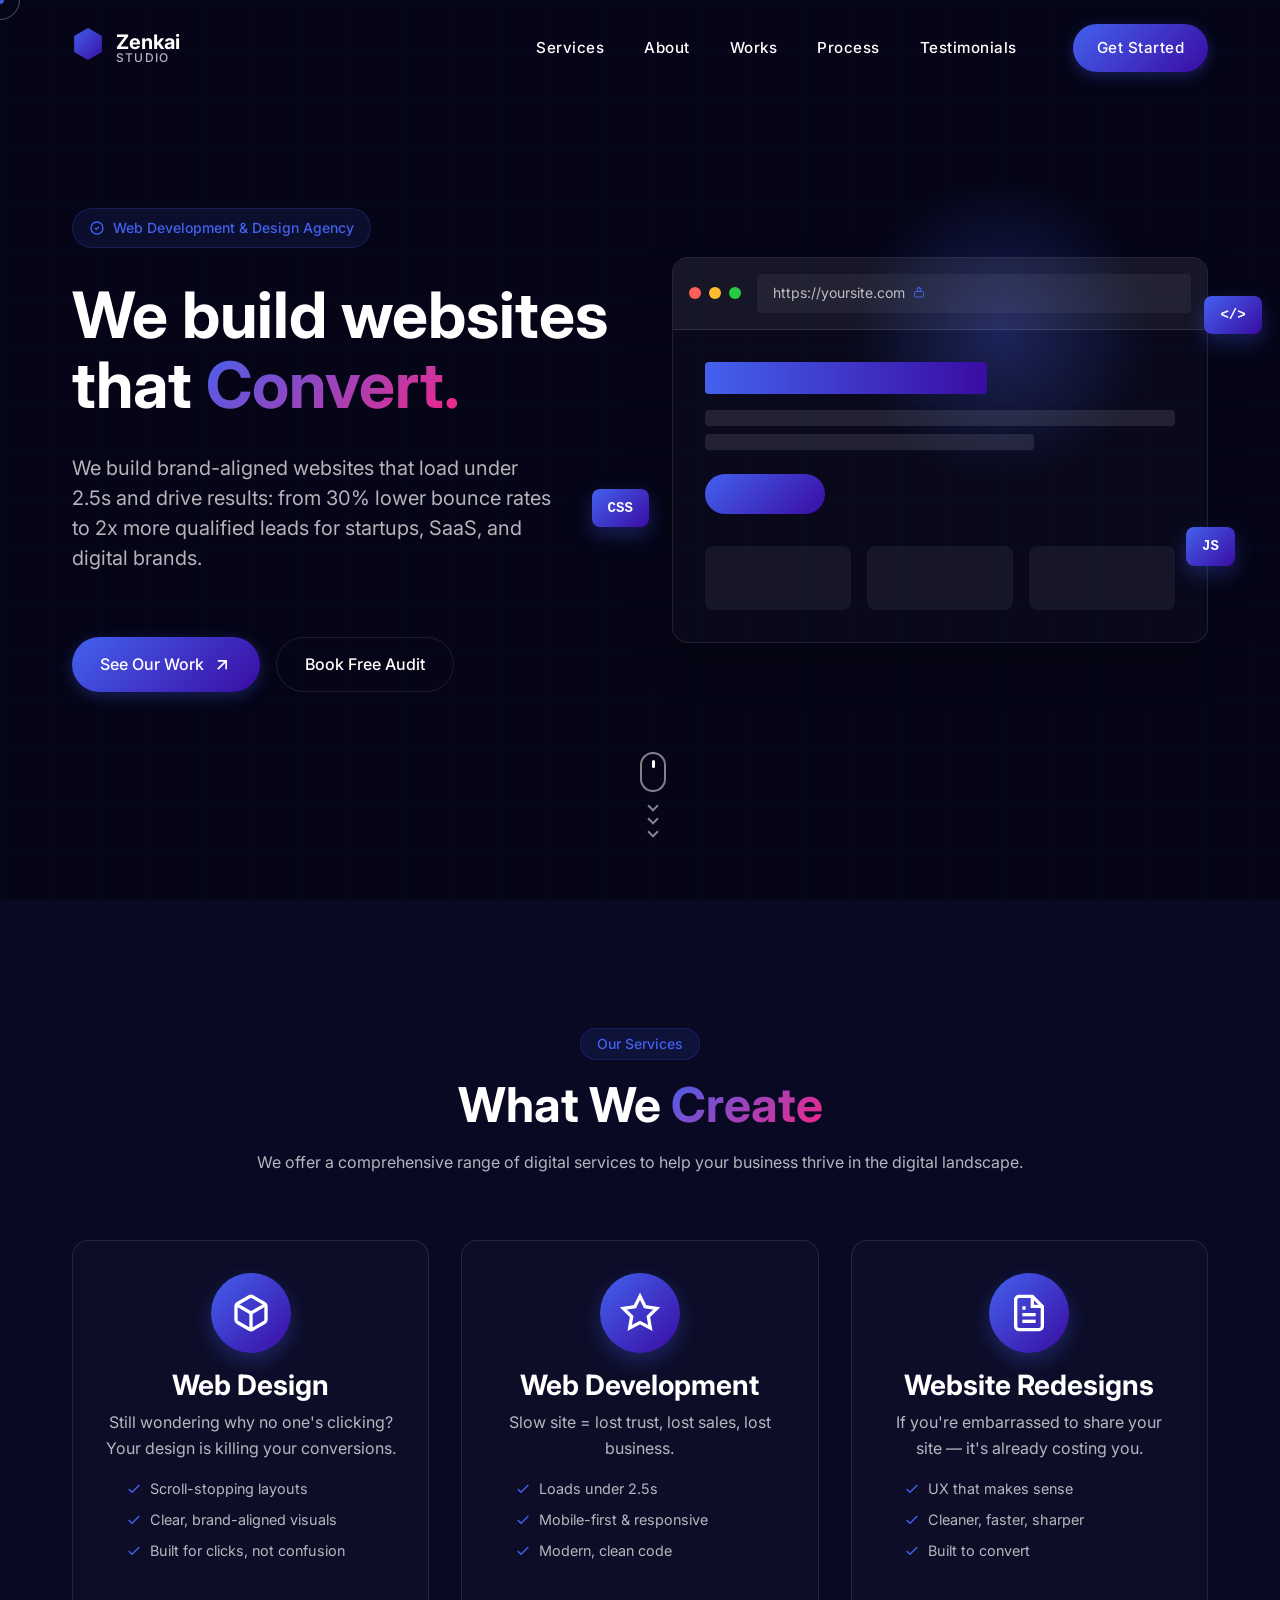
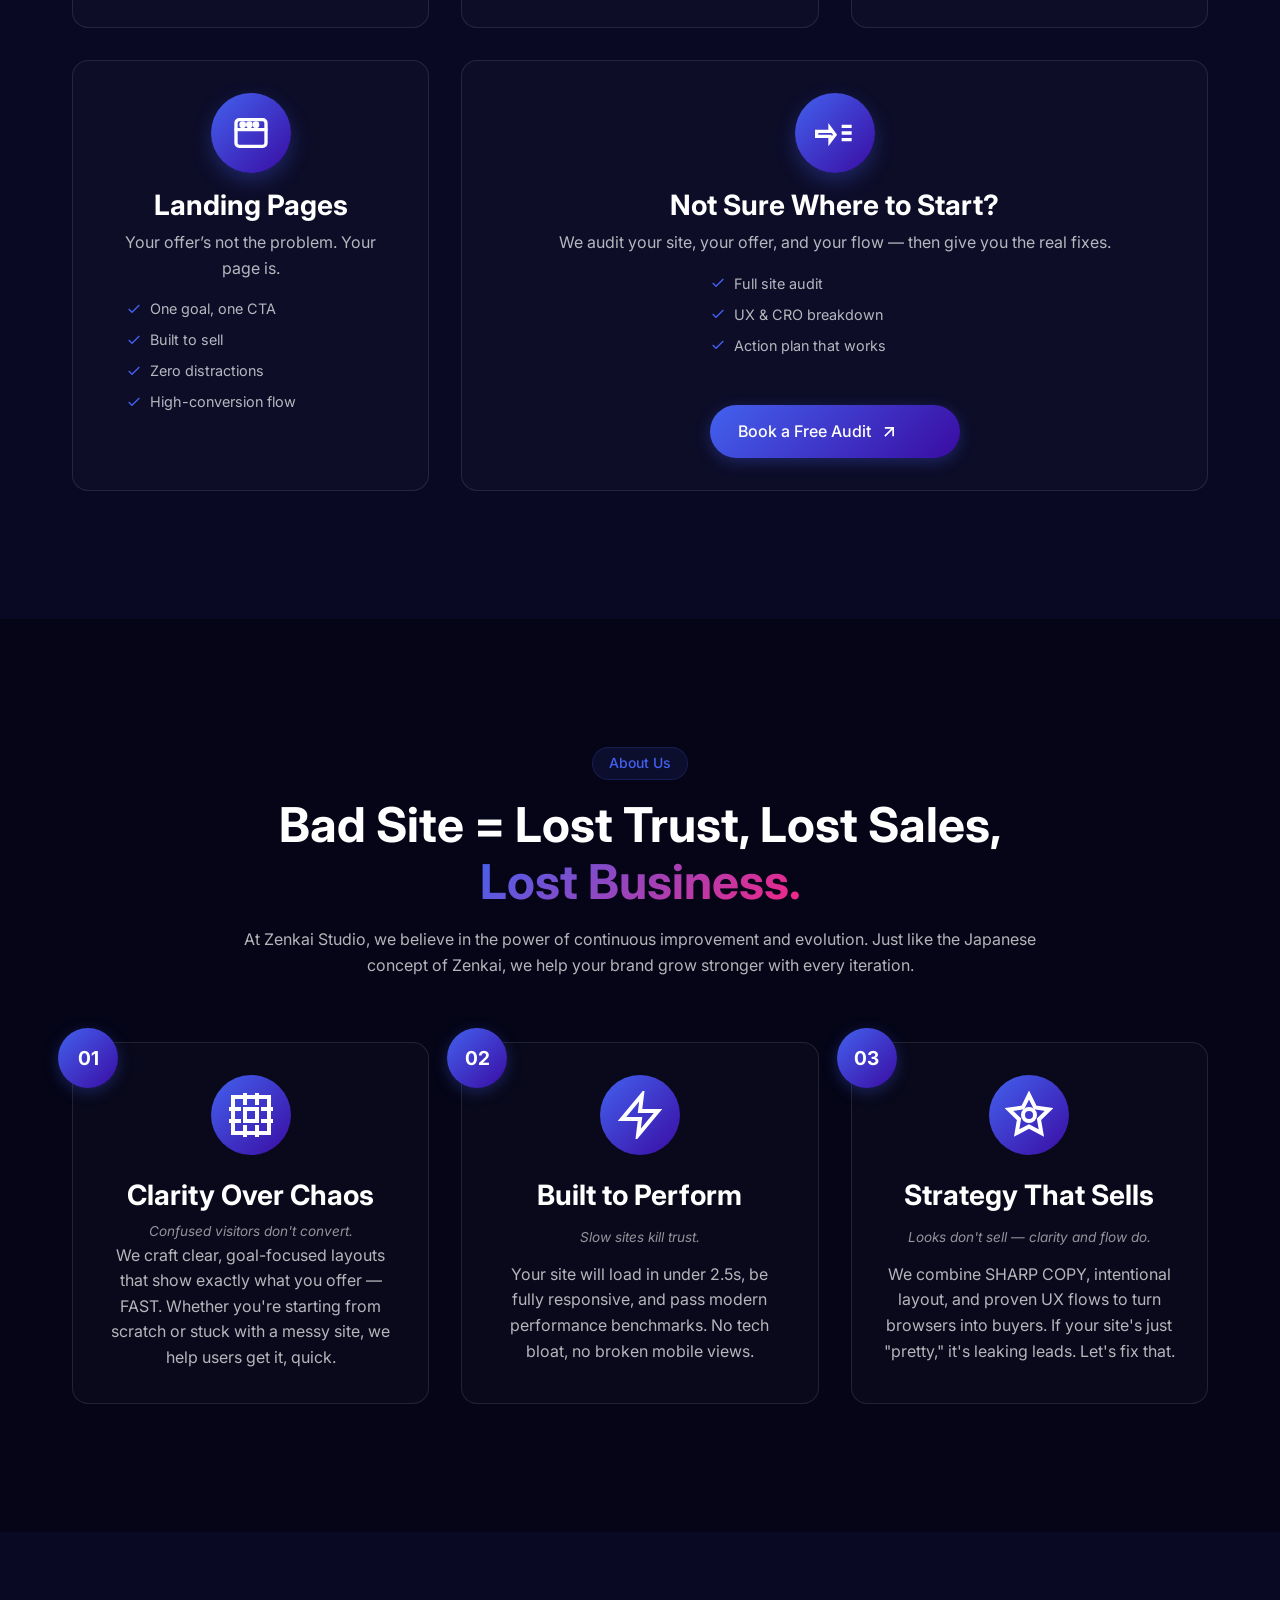
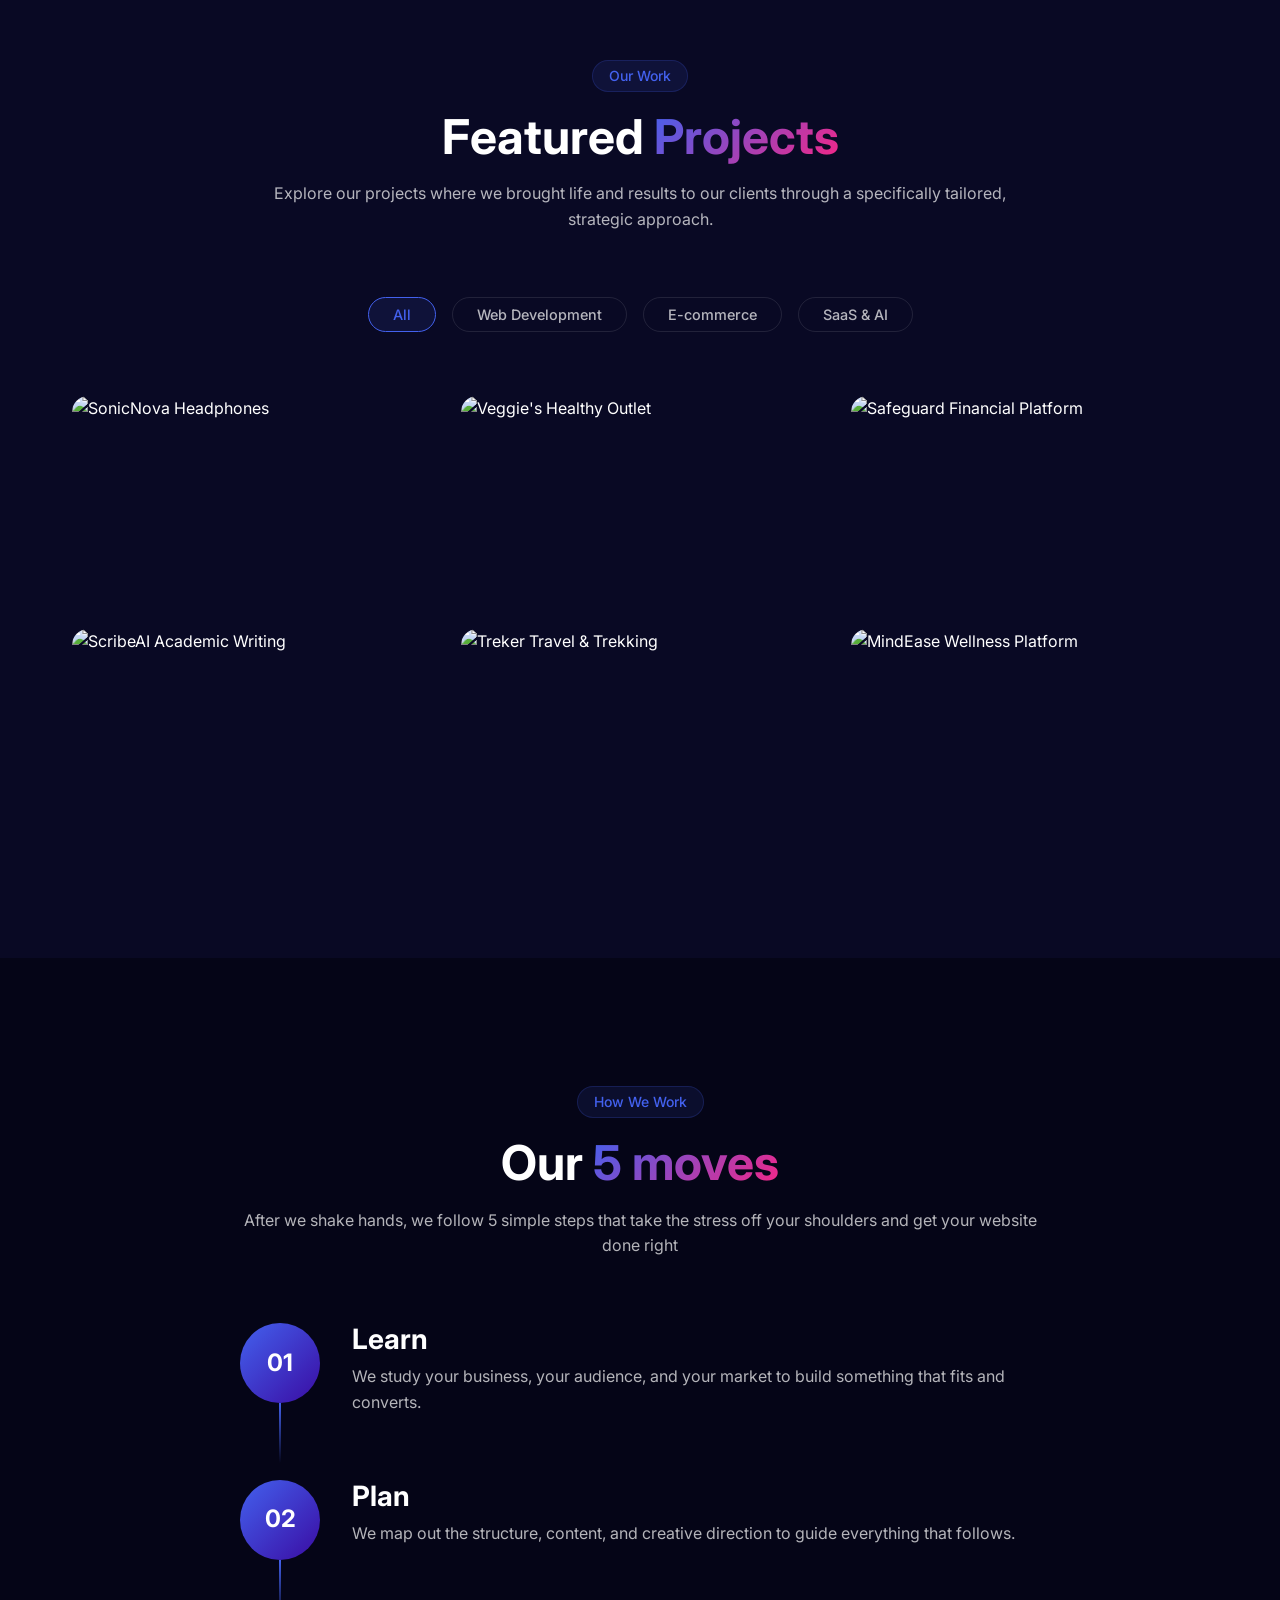
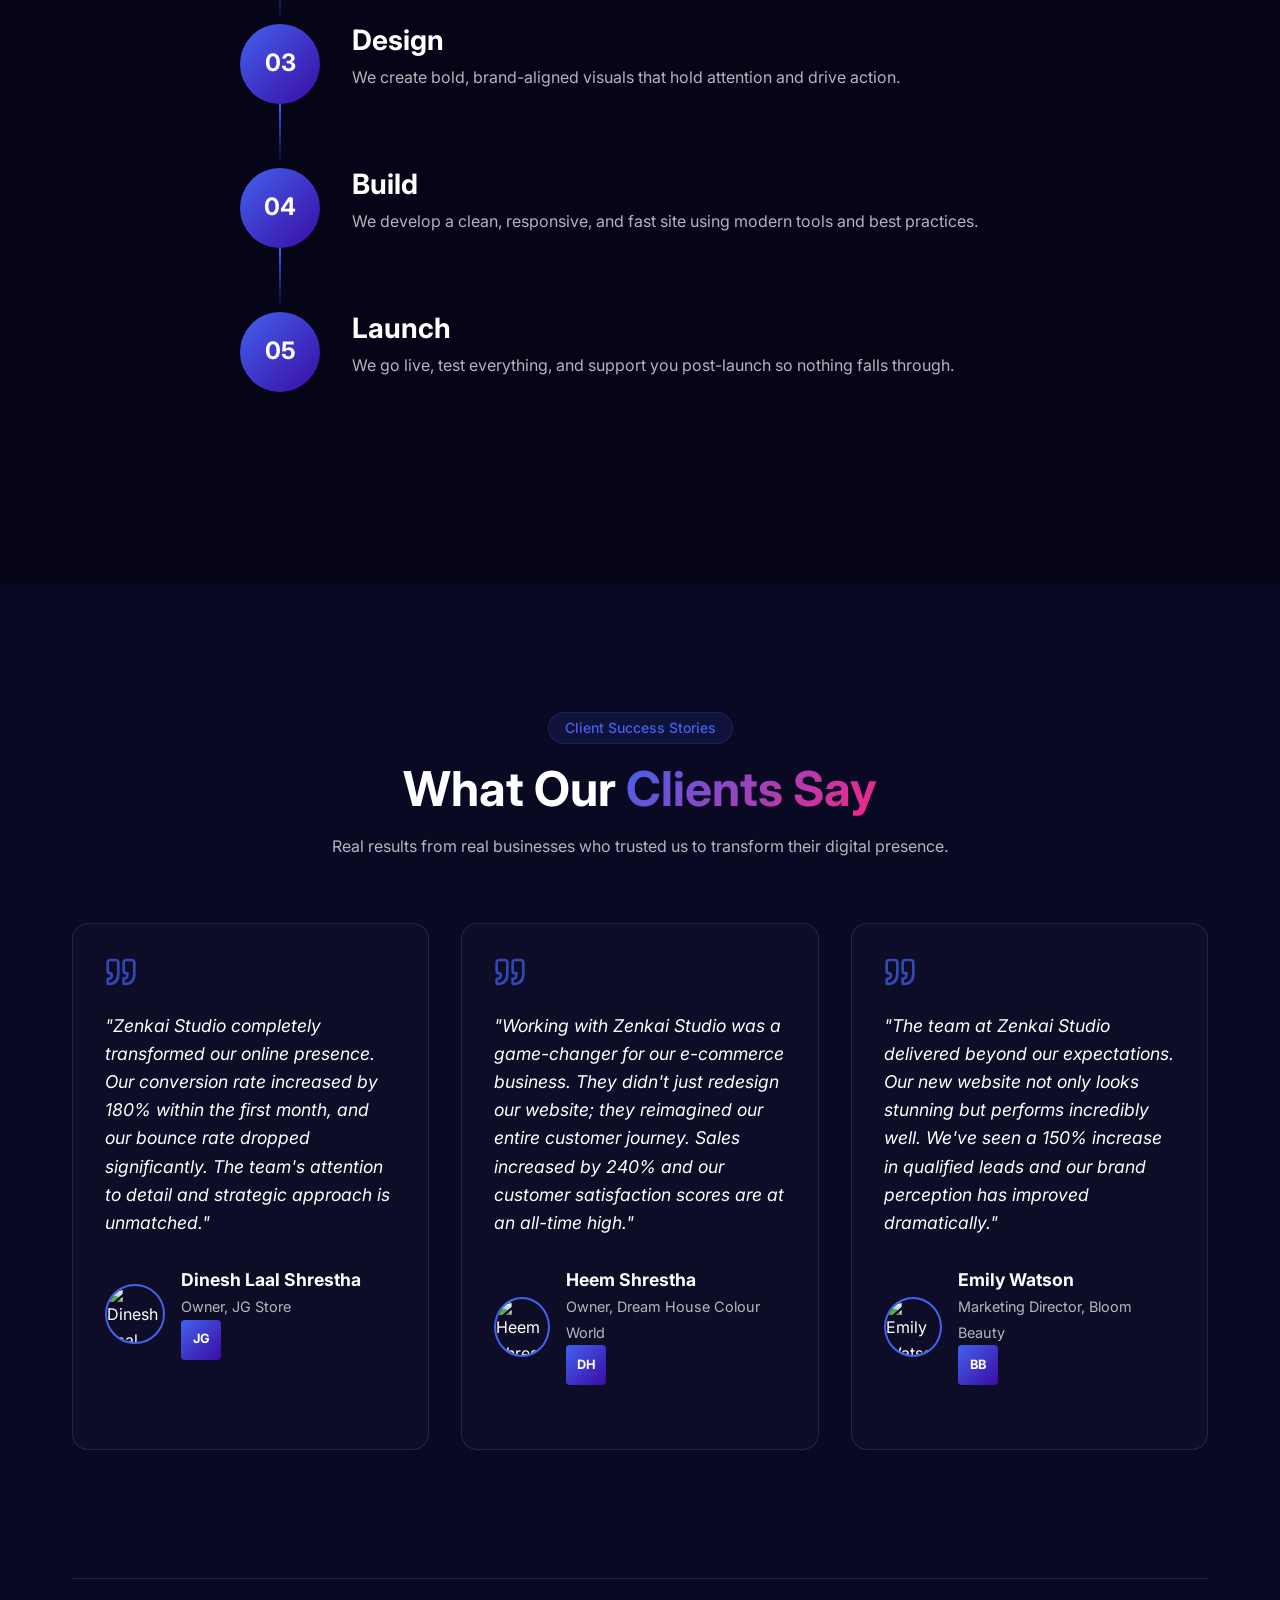
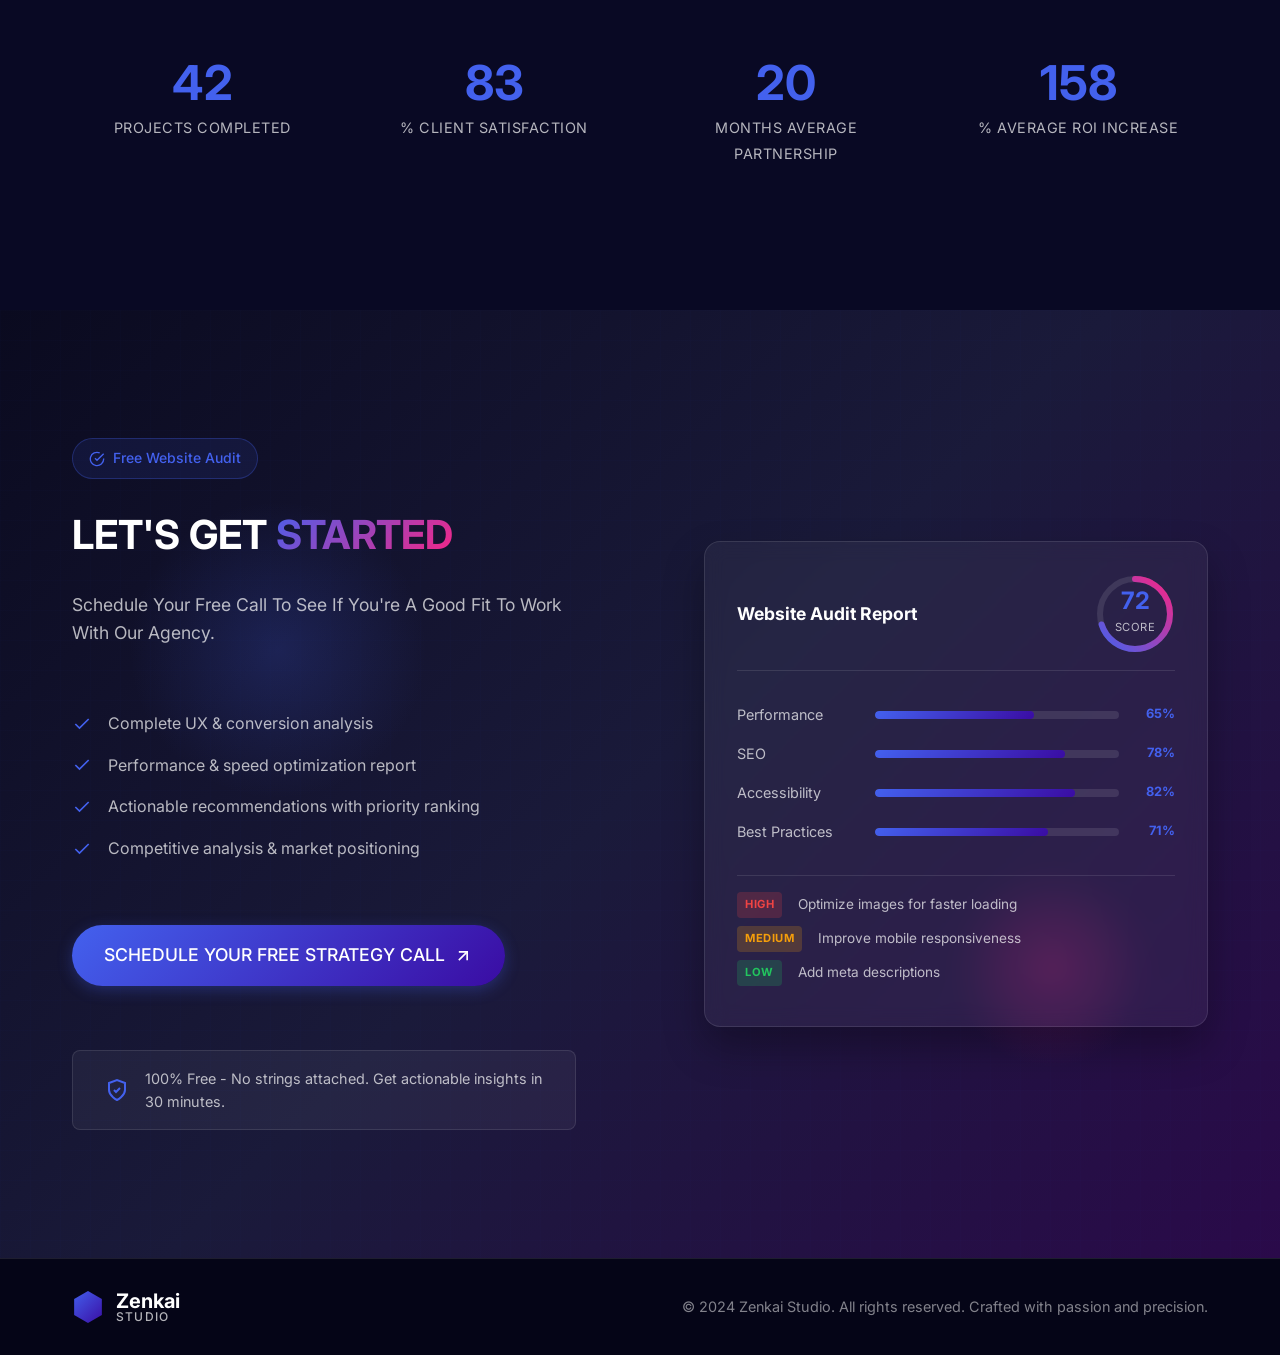
==== commit 03f7606b: "Update index.html" ====
--- a/index.html
+++ b/index.html
@@ -23,11 +23,10 @@
 <meta name="twitter:image" content="https://zenkaistudio.com/og-image.jpg">
 
 <link rel="canonical" href="https://zenkaistudio.com/" />
-<link rel="icon" href="/placeholder.svg?height=16&width=16" type="image/x-icon">
+<link rel="icon" href="/favicon.ico" type="image/x-icon">
 
 <link rel="preload" href="style.css" as="style">
 <link rel="stylesheet" href="style.css">
-
 <link rel="preconnect" href="https://fonts.googleapis.com">
 <link rel="preconnect" href="https://fonts.gstatic.com" crossorigin>
 <link href="https://fonts.googleapis.com/css2?family=Inter:wght@300;400;500;600;700&display=swap" rel="stylesheet">
@@ -48,11 +47,13 @@
 }
 </script>
 
+<link rel="stylesheet" href="style.css">
+<link rel="preconnect" href="https://fonts.googleapis.com">
+<link rel="preconnect" href="https://fonts.gstatic.com" crossorigin>
+<link href="https://fonts.googleapis.com/css2?family=Inter:wght@300;400;500;600;700&display=swap" rel="stylesheet">
 </head>
 <body>
-
 <div class="header-spacer"></div>
-
 <!-- Page Loader -->
 <div class="page-loader">
 <div class="loader-content">
@@ -267,6 +268,7 @@
     </div>
   </div>
 </div>
+
 <div class="scroll-indicator" data-scroll-element="fade-up" data-delay="1000">
   <div class="mouse">
     <div class="wheel"></div>
@@ -277,6 +279,7 @@
     <span></span>
   </div>
 </div>
+
 <!-- Background Elements -->
 <div class="hero-bg-elements">
   <div class="bg-grid"></div>
@@ -292,6 +295,7 @@
     <h2>What We <span class="gradient-text">Create</span></h2>
     <p>We offer a comprehensive range of digital services to help your business thrive in the digital landscape.</p>
   </div>
+
   <div class="services-grid">
     <div class="service-card" data-scroll-element="slide-up" data-delay="100">
       <div class="service-icon">
@@ -326,6 +330,7 @@
         </ul>
       </div>
     </div>
+
     <div class="service-card" data-scroll-element="slide-up" data-delay="200">
       <div class="service-icon">
         <svg width="40" height="40" viewBox="0 0 24 24" fill="none" stroke="currentColor" stroke-width="2">
@@ -357,6 +362,7 @@
         </ul>
       </div>
     </div>
+
     <div class="service-card" data-scroll-element="slide-up" data-delay="300">
       <div class="service-icon">
         <svg width="40" height="40" viewBox="0 0 24 24" fill="none" stroke="currentColor" stroke-width="2">
@@ -392,7 +398,9 @@
         </ul>
       </div>
     </div>
+
     <div class="service-card" data-scroll-element="slide-up" data-delay="400">
+
 <!-- Added Service Icon -->
 <div class="service-icon">
   <!-- Layout/Browser icon -->
@@ -404,6 +412,7 @@
     <circle cx="15" cy="7" r="1"></circle>
   </svg>
 </div>
+
 <div class="service-card-content">
   <h3>Landing Pages</h3>
   <p>Your offer’s not the problem. Your page is.</p>
@@ -435,6 +444,8 @@
   </ul>
 </div>
 </div>
+
+
     <div class="service-card audit-service-card" data-scroll-element="slide-up" data-delay="400">
       <div class="service-icon">
         <svg width="40" height="40" viewBox="0 0 24 24" fill="none" stroke="currentColor" stroke-width="2">
@@ -488,6 +499,7 @@
     <h2>Bad Site = Lost Trust, Lost Sales, <span class="gradient-text">Lost Business.</span></h2>
     <p>At Zenkai Studio, we believe in the power of continuous improvement and evolution. Just like the Japanese concept of Zenkai, we help your brand grow stronger with every iteration.</p>
   </div>
+
   <div class="about-grid">
     <div class="about-card" data-scroll-element="slide-up" data-delay="100">
       <div class="card-number">01</div>
@@ -501,6 +513,7 @@
       <p class="card-subtitle">Confused visitors don't convert.</p>
       <p>We craft clear, goal-focused layouts that show exactly what you offer — FAST. Whether you're starting from scratch or stuck with a messy site, we help users get it, quick.</p>
     </div>
+
     <div class="about-card" data-scroll-element="slide-up" data-delay="200">
       <div class="card-number">02</div>
       <div class="about-card-icon">
@@ -512,6 +525,7 @@
       <p class="card-subtitle">Slow sites kill trust.</p>
       <p>Your site will load in under 2.5s, be fully responsive, and pass modern performance benchmarks. No tech bloat, no broken mobile views.</p>
     </div>
+
     <div class="about-card" data-scroll-element="slide-up" data-delay="300">
       <div class="card-number">03</div>
       <div class="about-card-icon">
@@ -529,6 +543,7 @@
 </section>
 
 <!-- Works Section -->
+<!-- Works Section -->
 <section id="works" class="works">
 <div class="container">
   <div class="section-header" data-scroll-element="fade-up">
@@ -536,12 +551,14 @@
     <h2>Featured <span class="gradient-text">Projects</span></h2>
     <p>Explore our projects where we brought life and results to our clients through a specifically tailored, strategic approach.</p>
   </div>
+
   <div class="filter-tabs" data-scroll-element="fade-up" data-delay="100">
     <button class="filter-tab active" data-filter="all">All</button>
     <button class="filter-tab" data-filter="web-development">Web Development</button>
     <button class="filter-tab" data-filter="ecommerce">E-commerce</button>
     <button class="filter-tab" data-filter="saas-ai">SaaS & AI</button>
   </div>
+
   <div class="projects-grid">
     <div class="project-card" data-scroll-element="scale-in" data-delay="100" data-category="ecommerce">
       <div class="project-image">
@@ -557,6 +574,7 @@
         </div>
       </div>
     </div>
+
     <div class="project-card" data-scroll-element="scale-in" data-delay="300" data-category="web-development">
       <div class="project-image">
         <img src="https://hebbkx1anhila5yf.public.blob.vercel-storage.com/Resturantlandingpage%5B1%5D-42bPKE0Se2ANtFspn3Z1kfigolpJY2.png" alt="Veggie's Healthy Outlet" class="project-img">
@@ -571,6 +589,7 @@
         </div>
       </div>
     </div>
+
     <div class="project-card" data-scroll-element="scale-in" data-delay="300" data-category="saas-ai">
       <div class="project-image">
         <img src="https://hebbkx1anhila5yf.public.blob.vercel-storage.com/LandingPage%5B1%5D-wIjGEmtdZ1h3te9Nn1MaVs3EOqMUCb.png" alt="Safeguard Financial Platform" class="project-img">
@@ -585,6 +604,7 @@
         </div>
       </div>
     </div>
+
     <div class="project-card" data-scroll-element="scale-in" data-delay="400" data-category="saas-ai">
       <div class="project-image">
         <img src="https://hebbkx1anhila5yf.public.blob.vercel-storage.com/web-Hojsn5aN28tCnvKNgzVypSqQB1LtRJ.png" alt="ScribeAI Academic Writing" class="project-img">
@@ -599,6 +619,7 @@
         </div>
       </div>
     </div>
+
     <div class="project-card" data-scroll-element="scale-in" data-delay="500" data-category="web-development">
       <div class="project-image">
         <img src="https://hebbkx1anhila5yf.public.blob.vercel-storage.com/image-h0CS7o8V3inWrSyDFpy3R0oGQi32Uc.png" alt="Treker Travel & Trekking" class="project-img">
@@ -613,6 +634,7 @@
         </div>
       </div>
     </div>
+
     <div class="project-card" data-scroll-element="scale-in" data-delay="600" data-category="web-development">
       <div class="project-image">
         <img src="https://hebbkx1anhila5yf.public.blob.vercel-storage.com/image-qRoFoTy0I5QnRwj5VGxAU5VUiDpMRG.png" alt="MindEase Wellness Platform" class="project-img">
@@ -640,6 +662,7 @@
     <h2>Our <span class="gradient-text">5 moves</span></h2>
     <p>After we shake hands, we follow 5 simple steps that take the stress off your shoulders and get your website done right</p>
   </div>
+
   <div class="process-timeline">
     <div class="process-step" data-scroll-element="slide-right" data-delay="100">
       <div class="step-number">
@@ -651,6 +674,7 @@
       </div>
       <div class="step-connector"></div>
     </div>
+
     <div class="process-step" data-scroll-element="slide-left" data-delay="200">
       <div class="step-number">
         <span>02</span>
@@ -661,6 +685,7 @@
       </div>
       <div class="step-connector"></div>
     </div>
+
     <div class="process-step" data-scroll-element="slide-right" data-delay="300">
       <div class="step-number">
         <span>03</span>
@@ -671,6 +696,7 @@
       </div>
       <div class="step-connector"></div>
     </div>
+
     <div class="process-step" data-scroll-element="slide-left" data-delay="400">
       <div class="step-number">
         <span>04</span>
@@ -681,6 +707,7 @@
       </div>
       <div class="step-connector"></div>
     </div>
+
     <div class="process-step" data-scroll-element="slide-right" data-delay="500">
       <div class="step-number">
         <span>05</span>
@@ -702,8 +729,9 @@
     <h2>What Our <span class="gradient-text">Clients Say</span></h2>
     <p>Real results from real businesses who trusted us to transform their digital presence.</p>
   </div>
+
   <div class="testimonials-grid">
-    <div class="testimonial-card" data-scroll-element="slide-up" data-delay="100" data-carousel-item>
+    <div class="testimonial-card" data-scroll-element="slide-up" data-delay="100">
       <div class="testimonial-content">
         <div class="quote-icon">
           <svg width="32" height="32" viewBox="0 0 24 24" fill="none" stroke="currentColor" stroke-width="2">
@@ -727,7 +755,11 @@
       </div>
     </div>
       
-    <div class="testimonial-card" data-scroll-element="slide-up" data-delay="200" data-carousel-item>
+   
+
+
+
+    <div class="testimonial-card" data-scroll-element="slide-up" data-delay="200">
       <div class="testimonial-content">
         <div class="quote-icon">
           <svg width="32" height="32" viewBox="0 0 24 24" fill="none" stroke="currentColor" stroke-width="2">
@@ -749,8 +781,10 @@
           </div>
         </div>
       </div>
-    </div>
-    <div class="testimonial-card" data-scroll-element="slide-up" data-delay="300" data-carousel-item>
+      
+    </div>
+
+    <div class="testimonial-card" data-scroll-element="slide-up" data-delay="300">
       <div class="testimonial-content">
         <div class="quote-icon">
           <svg width="32" height="32" viewBox="0 0 24 24" fill="none" stroke="currentColor" stroke-width="2">
@@ -772,13 +806,17 @@
           </div>
         </div>
       </div>
-    </div>
-  </div>
+      
+    </div>
+  </div>
+
   <div class="testimonial-dots">
-  <span class="dot active" data-slide="0"></span>
-  <span class="dot" data-slide="1"></span>
-  <span class="dot" data-slide="2"></span>
-</div>
+  <span class="dot active"></span>
+  <span class="dot"></span>
+  <span class="dot"></span>
+</div>
+
+
   <!-- Trust Indicators -->
   <div class="trust-indicators" data-scroll-element="fade-up" data-delay="400">
     <div class="trust-stats">
@@ -803,6 +841,7 @@
 </div>
 </section>
 
+<!-- Enhanced CTA Section -->
 <!-- Enhanced CTA Section -->
 <section id="cta" class="cta-section">
 <div class="container">
@@ -969,11 +1008,8 @@
     </div>
   </div>
 </div>
-
 </footer>
 
 <script src="scripts.js"></script>
 </body>
 </html>
-
-
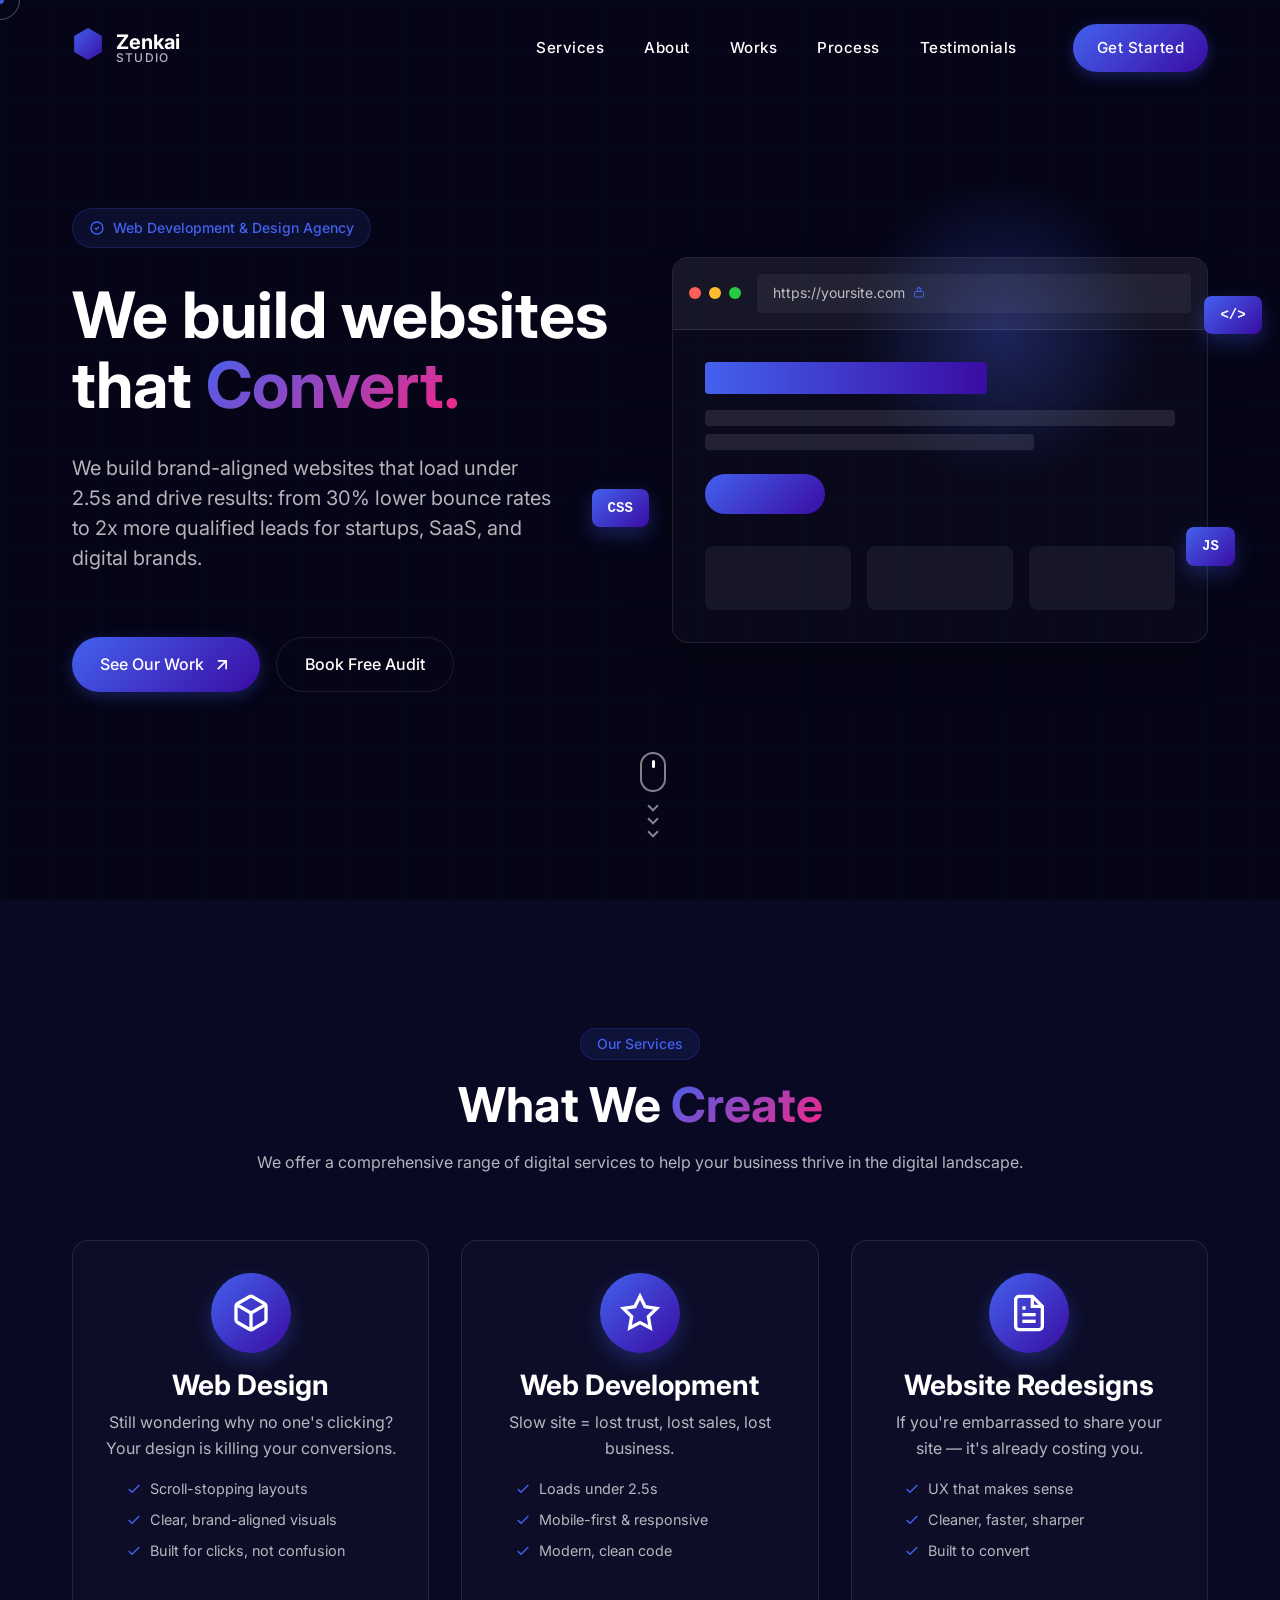
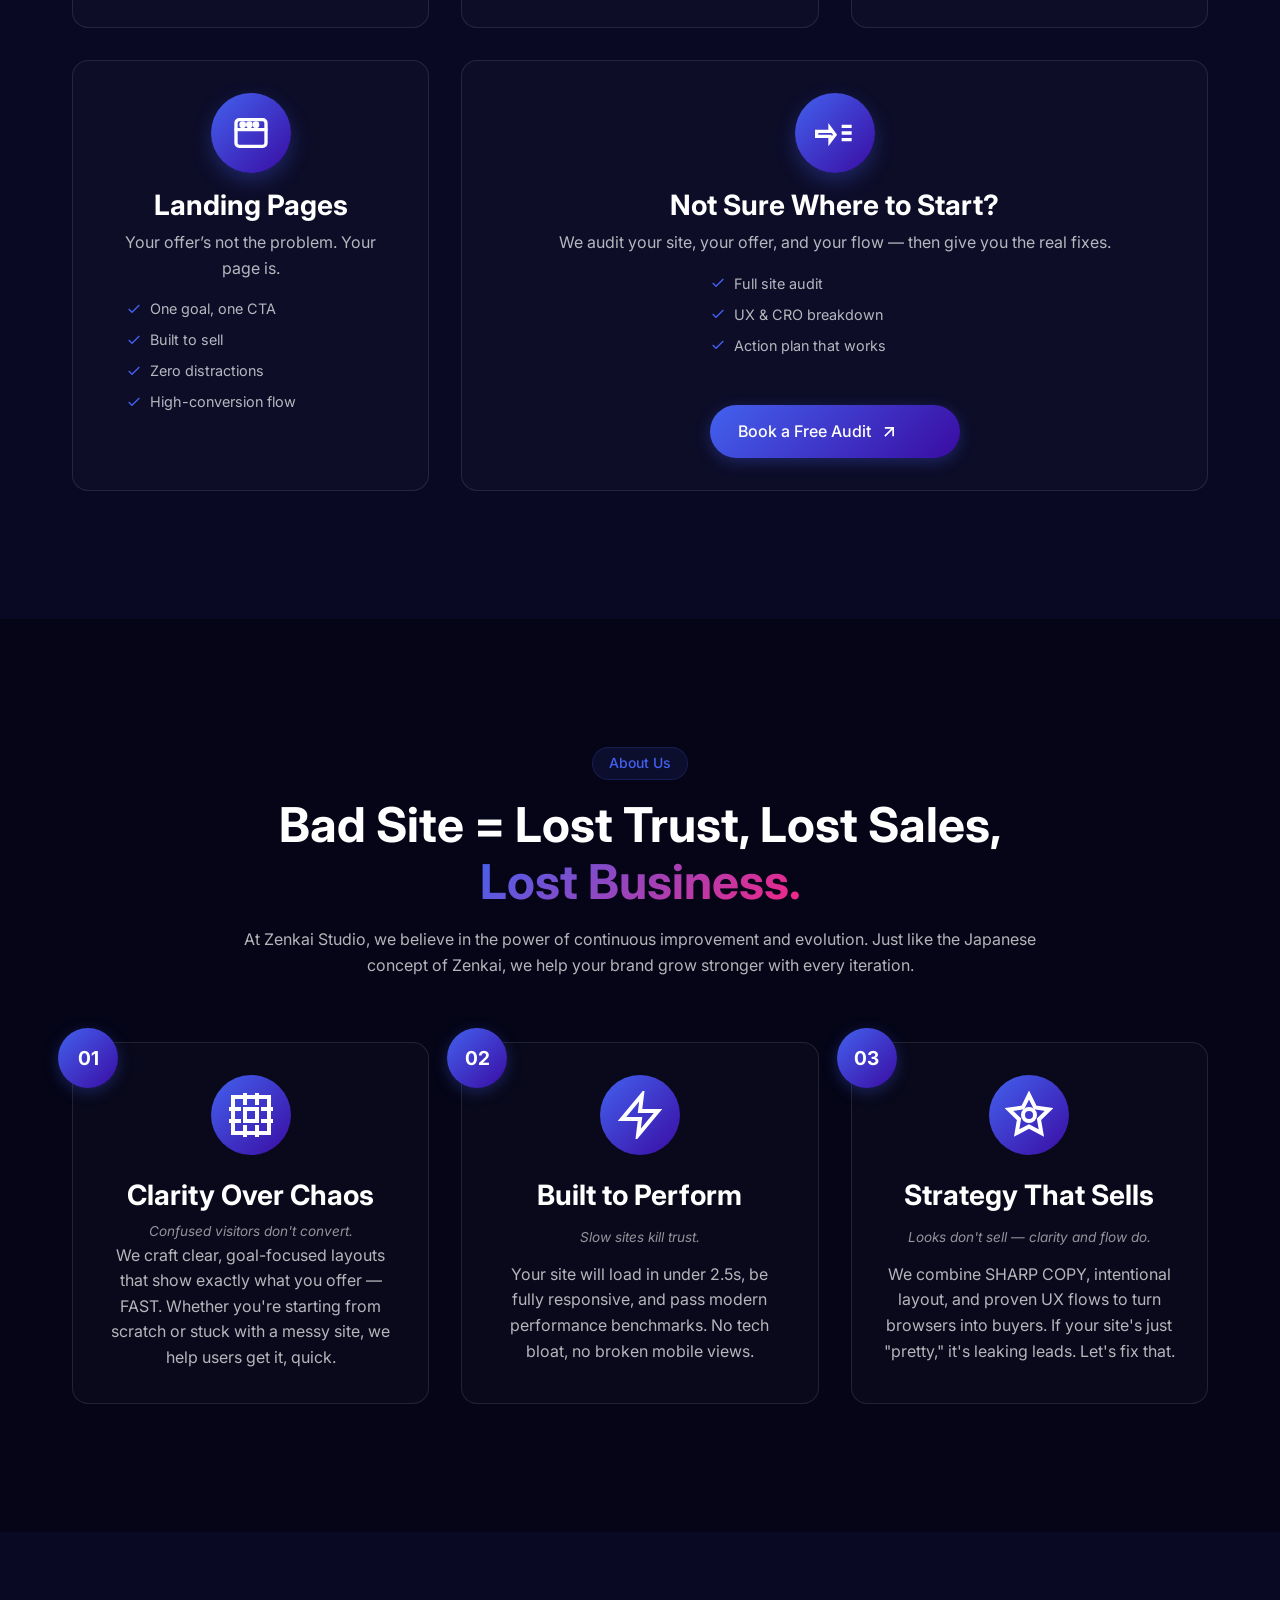
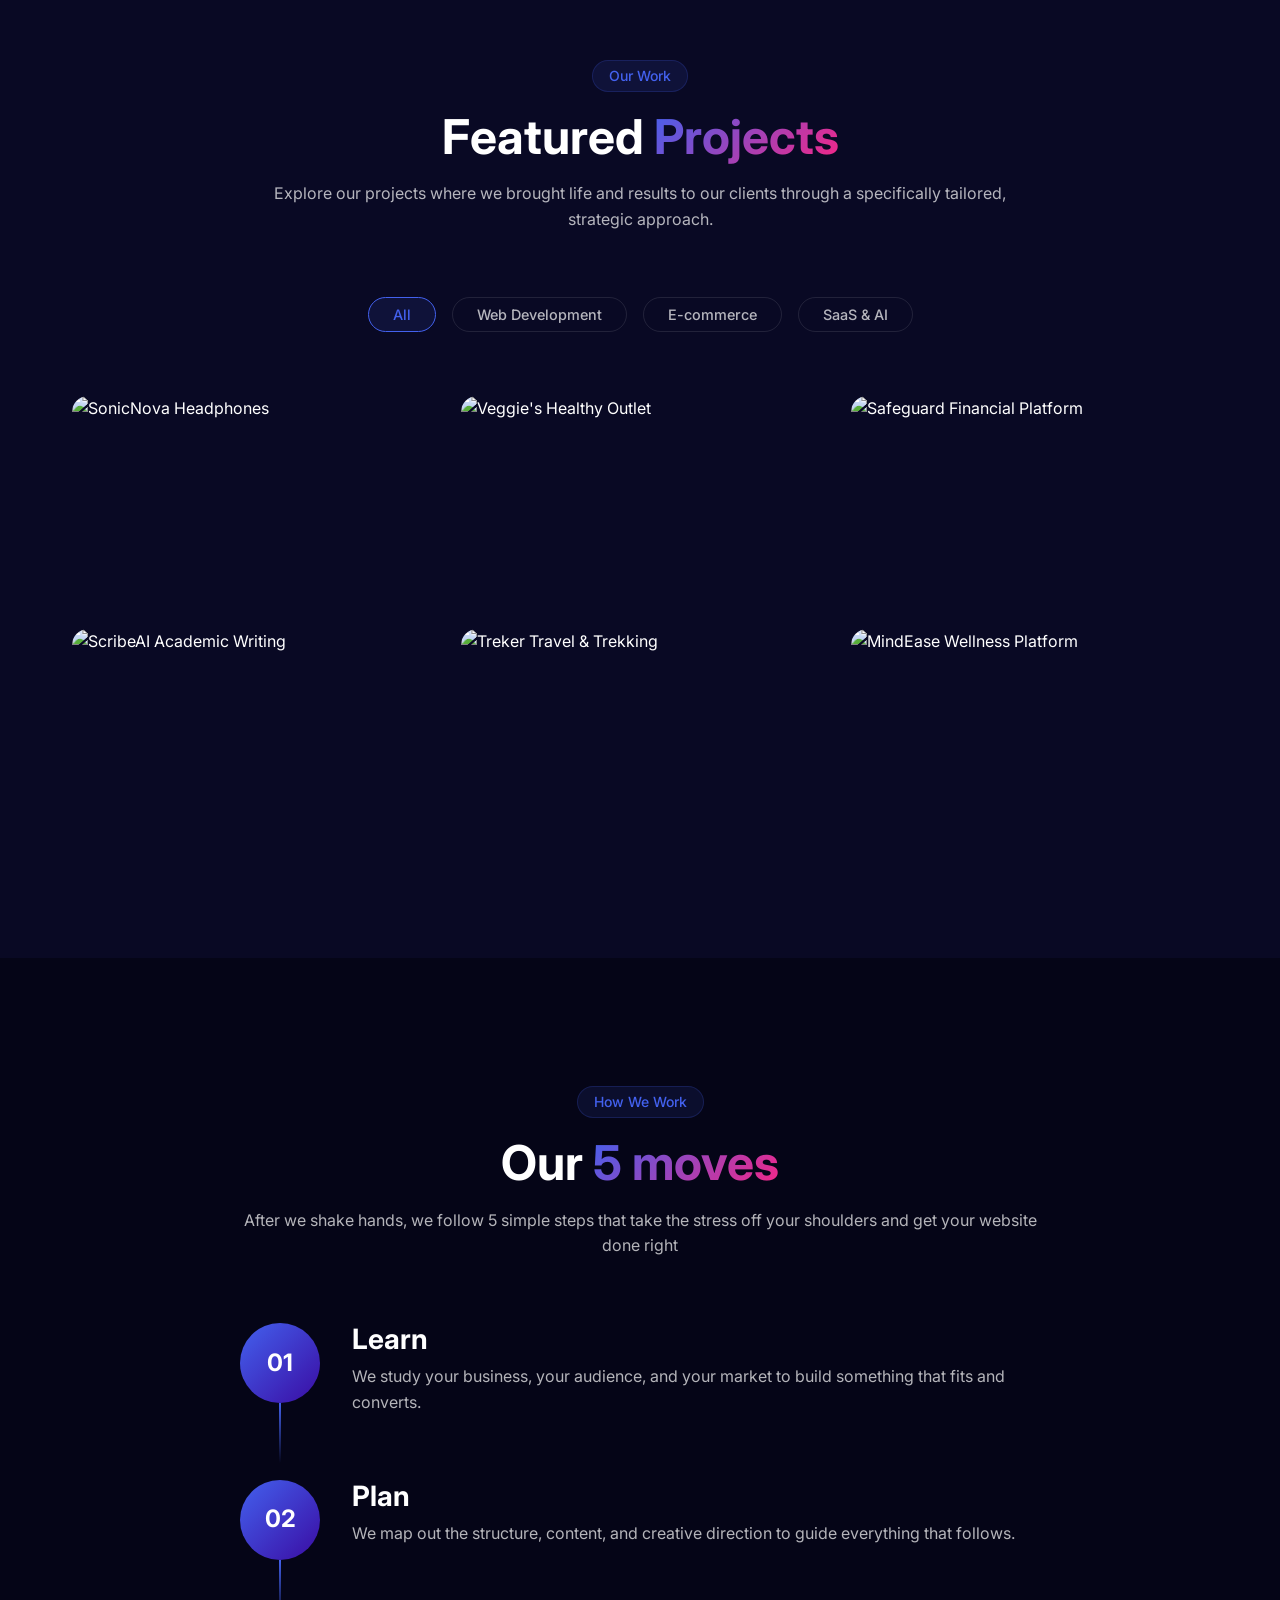
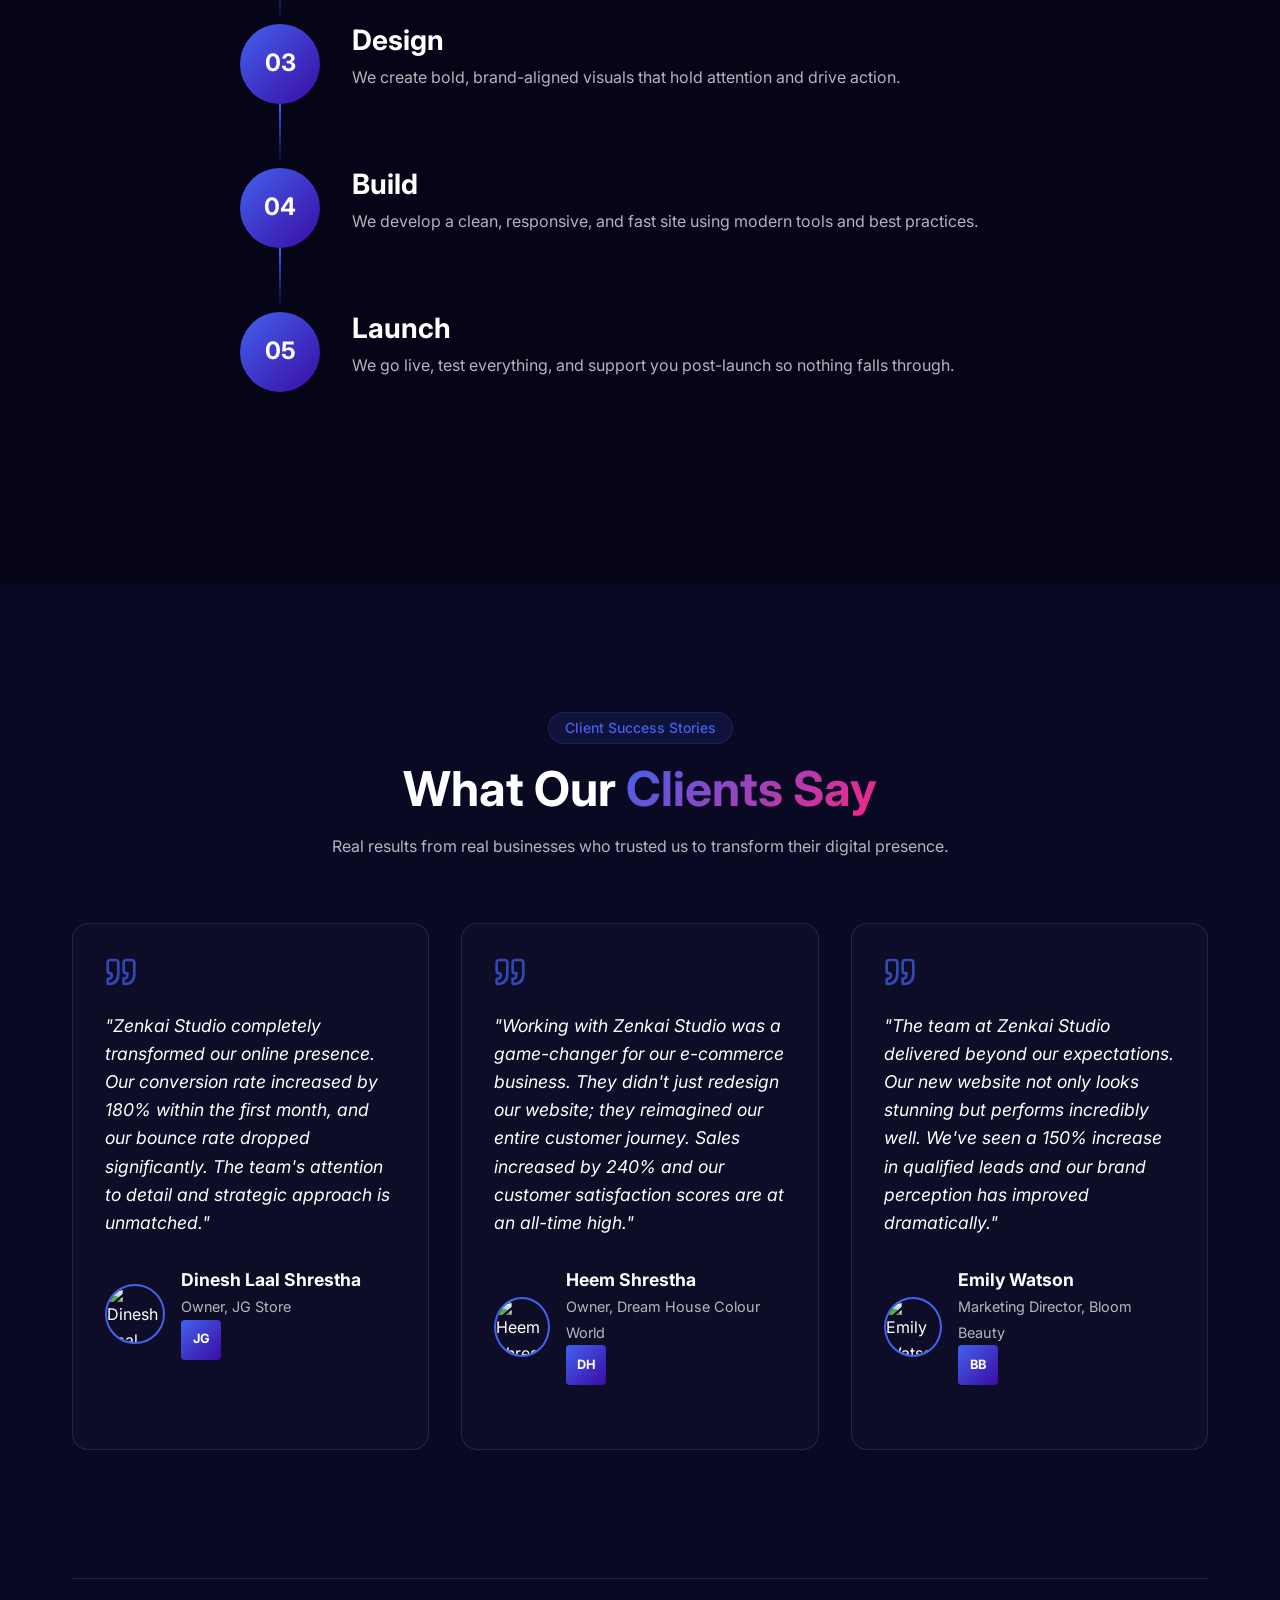
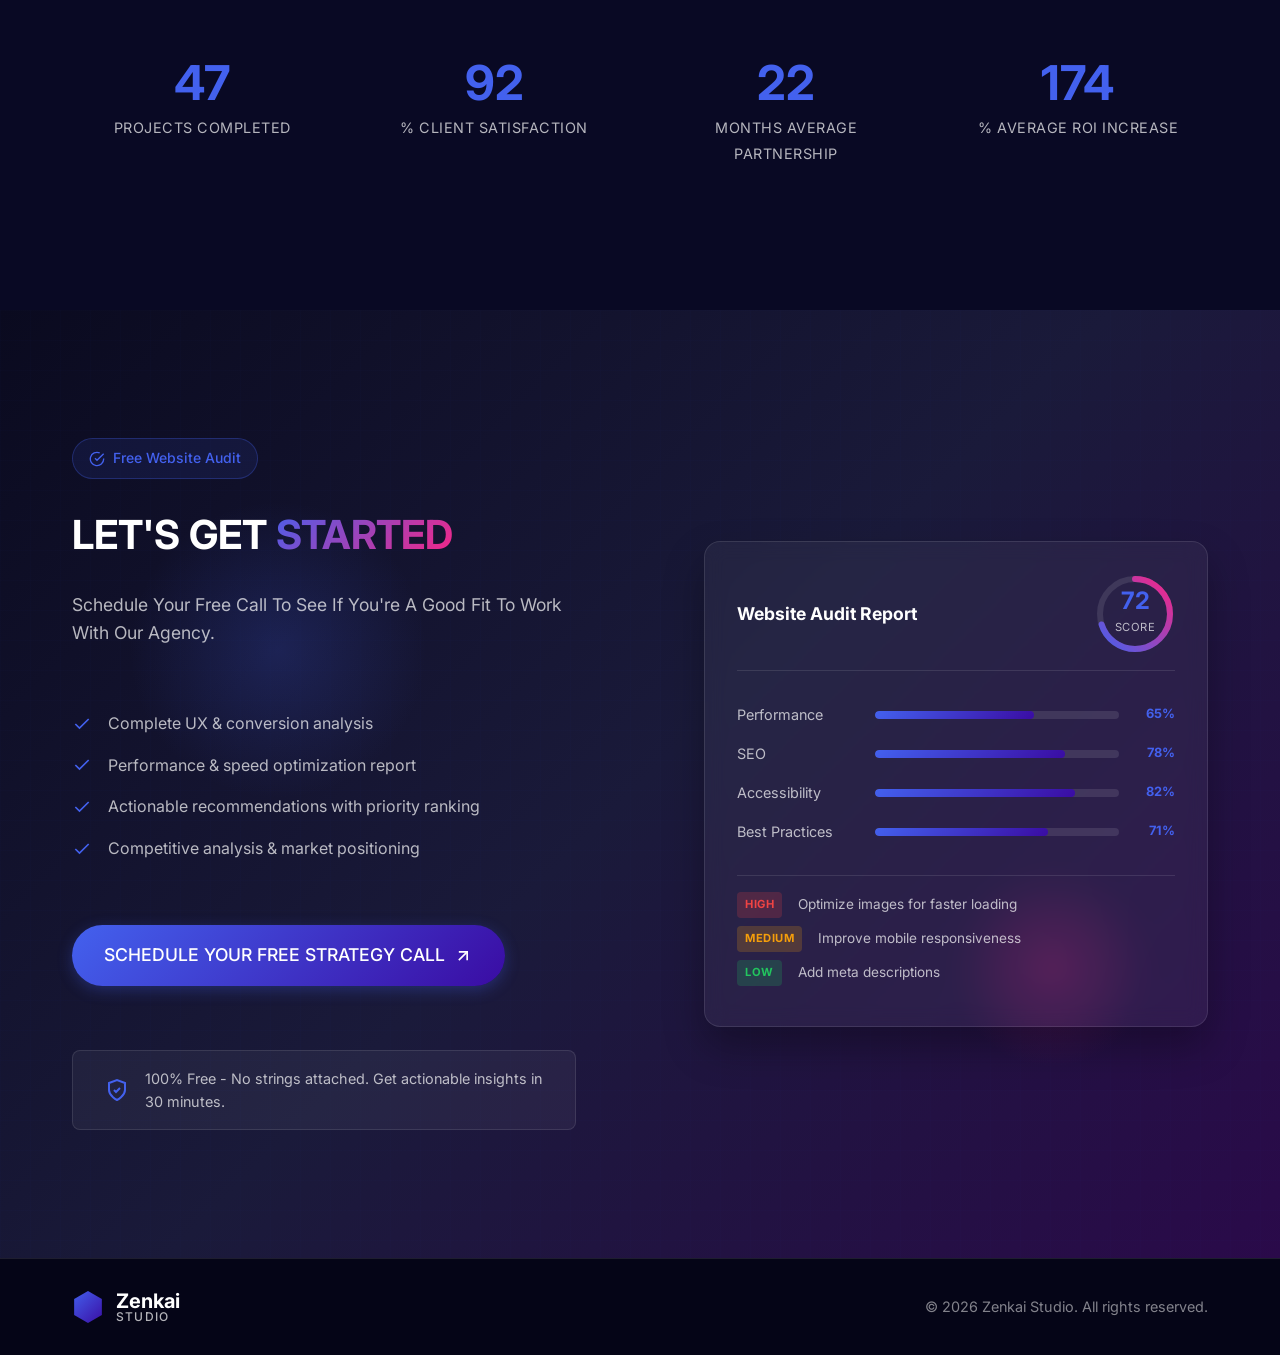
==== commit a8177a47: "Update index.html" ====
--- a/index.html
+++ b/index.html
@@ -1003,9 +1003,14 @@
         <span class="footer-logo-sub">STUDIO</span>
       </div>
     </div>
-    <div class="footer-text">
-      <p>&copy; 2024 Zenkai Studio. All rights reserved. Crafted with passion and precision.</p>
-    </div>
+   <div class="footer-text">
+  <p>&copy; <span id="year"></span> Zenkai Studio. All rights reserved.</p>
+</div>
+
+<script>
+  document.getElementById("year").textContent = new Date().getFullYear();
+</script>
+
   </div>
 </div>
 </footer>
